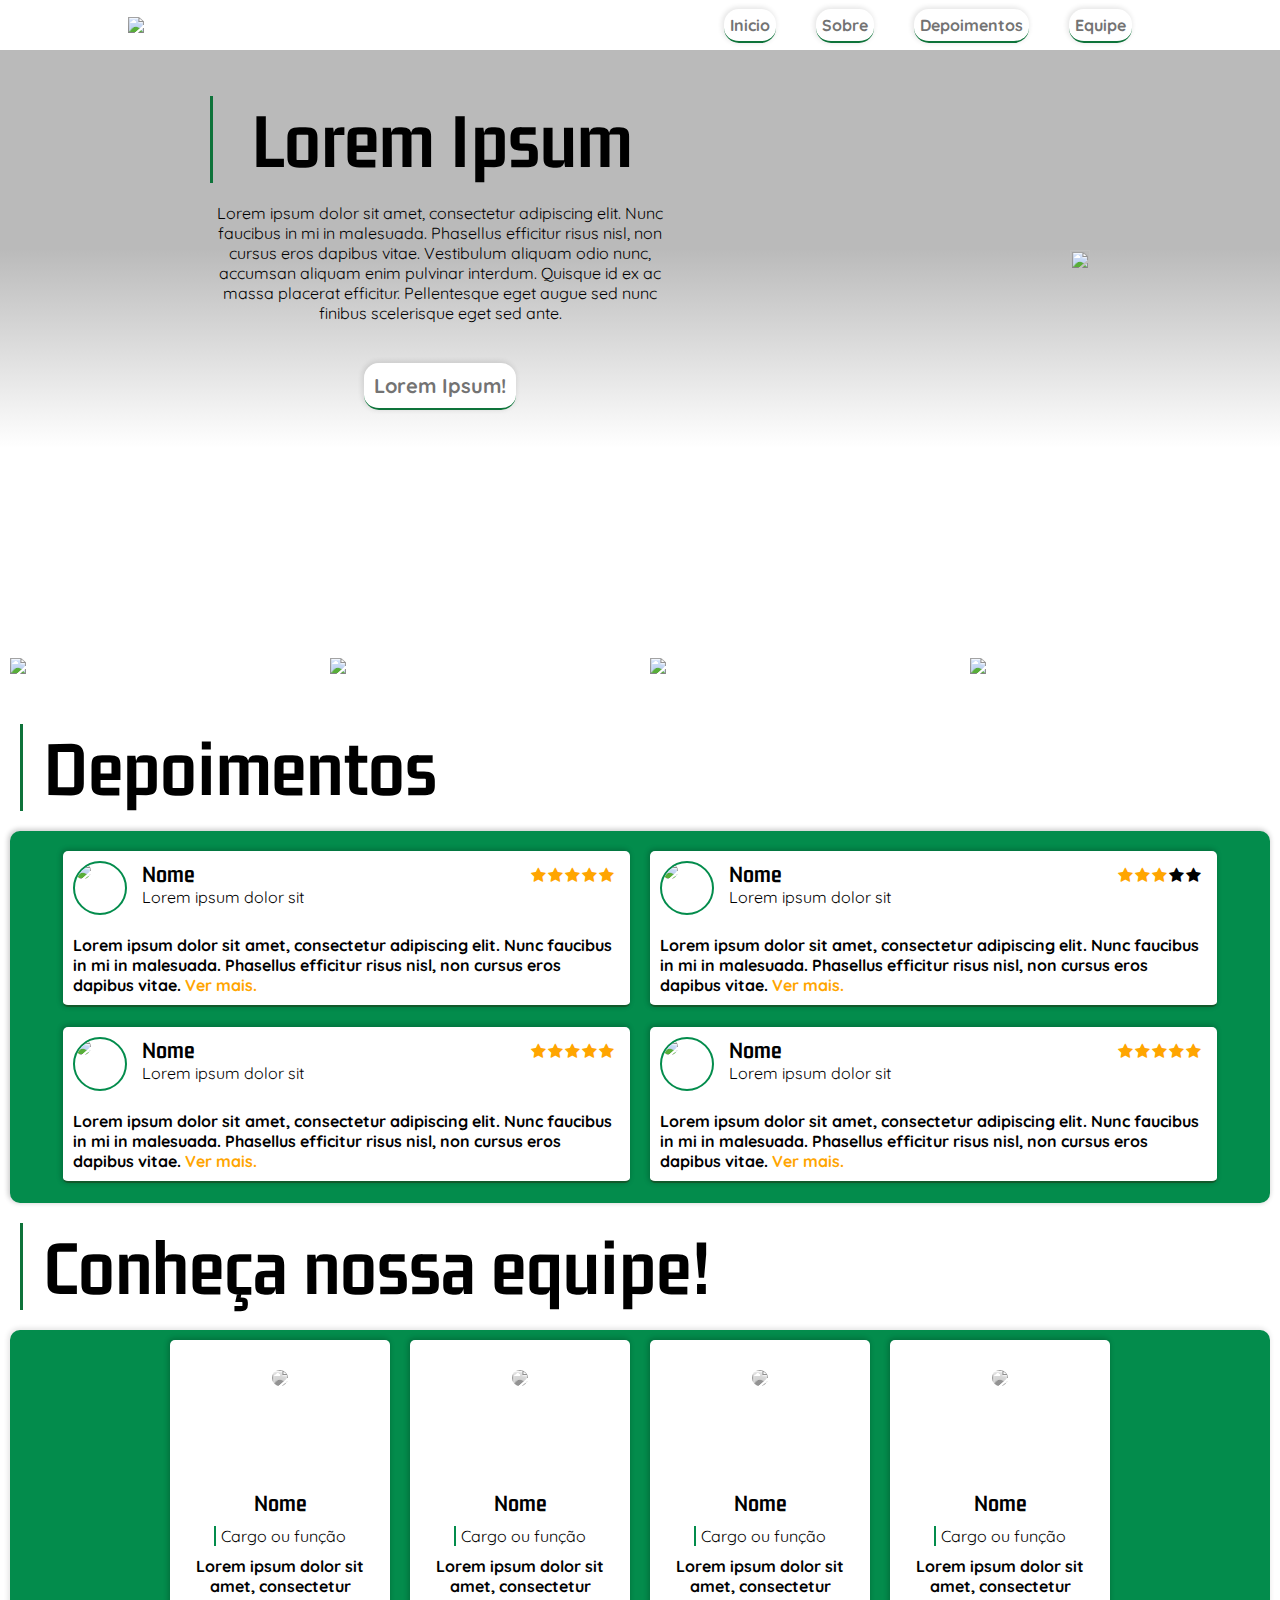
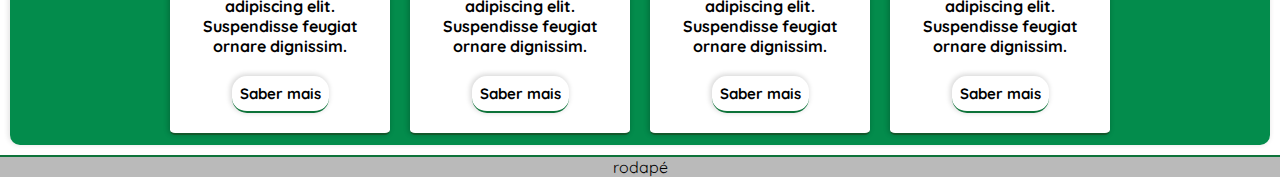
==== index.html @ 85921ae2 "Add files via upload" ====
<!DOCTYPE html>
<html>
<head>
	<meta charset="utf-8">
	<meta name="viewport" content="width=device-width, initial-scale=1">
	<link rel="stylesheet" type="text/css" href="styles.css">
	<link rel="stylesheet" href="https://cdnjs.cloudflare.com/ajax/libs/font-awesome/4.7.0/css/font-awesome.min.css">
	<title>PROMMAIS</title>
</head>
<body>

	<header id="cabecalho">		
			<img src="https://www.ibmr.br/wp-content/uploads/2022/05/Logo-IBMR-1.png">
			<nav class="cabecalho-links">
				<ul>
					<li><a href="#cabecalho">Inicio</a></li>
					<li><a href="#sobre">Sobre</a></li>
					<li><a href="#depoimentos">Depoimentos</a></li>
					<li><a href="#equipe">Equipe</a></li>
				</ul>
			</nav>
	</header>

	<section id="inicio">
		<div class="texto">
			<h1>Lorem Ipsum</h1>
			<p>Lorem ipsum dolor sit amet, consectetur adipiscing elit. Nunc faucibus in mi in malesuada. Phasellus efficitur risus nisl, non cursus eros dapibus vitae. Vestibulum aliquam odio nunc, accumsan aliquam enim pulvinar interdum. Quisque id ex ac massa placerat efficitur. Pellentesque eget augue sed nunc finibus scelerisque eget sed ante.</p>
			<a class="botao" href="#">Lorem Ipsum!</a>
		</div>
		<div class="img">
		<img src="https://img3.gratispng.com/dy/4abdc5d291342ba2db81965a6d9cfaa2/L0KzQYm3WMA5N5JngJH0aYP2gLBuTfpwal5uhuZucobsdci0lvVkfJD3Rdl7YYDrebT6Tfpwal5tjdD9aX7qPbb0kPxwgZ5qRadrNnHkdYe3hPQ3P2Y9Rqo5NEC0Q4q9UcU0O2g2UKM6MkmzRoq1kP5o/kisspng-job-interview-vector-graphics-job-hunting-employme-5b6aae60dd6758.8040139615337181129069.png">
		</div>
	</section>

	<section id="sobre">
		<div class="relative">
			<img src="https://fastly.4sqi.net/img/general/600x600/56199613__1FpsCy1ObeM4TFc9Q_WFsZBJnzmBqvENKtWQM235sg.jpg">
			<div class="absolute">
			</div>
			<p>Lorem Ipsum</p>
		</div>
		<div class="relative">
			<img src="https://fastly.4sqi.net/img/general/600x600/56199613__1FpsCy1ObeM4TFc9Q_WFsZBJnzmBqvENKtWQM235sg.jpg">
			<div class="absolute">
			</div>
			<p>Lorem Ipsum</p>		
		</div>
		<div class="relative">
			<img src="https://fastly.4sqi.net/img/general/600x600/56199613__1FpsCy1ObeM4TFc9Q_WFsZBJnzmBqvENKtWQM235sg.jpg">
			<div class="absolute">
			</div>
			<p>Lorem Ipsum</p>
		</div>
		<div class="relative">
			<img src="https://fastly.4sqi.net/img/general/600x600/56199613__1FpsCy1ObeM4TFc9Q_WFsZBJnzmBqvENKtWQM235sg.jpg">
			<div class="absolute">
			</div>
			<p>Lorem Ipsum</p>
		</div>
	</section>

	<section id="depoimentos">
		<h1 class="depoimentos-h1">Depoimentos</h1>
	<div id="depoimentos-main">
		<div class="depoimentos-box">
			<div class="depoimentos-conteudos">
				<div class="depoimentos-sub">
					<div class="depoimentos-icone">
						<img src="https://w7.pngwing.com/pngs/666/201/png-transparent-computer-icons-woman-women-s-day-face-holidays-head-thumbnail.png">
					</div>

					<div class="depoimentos-title">
						<h2>Nome</h2>
						<p>Lorem ipsum dolor sit</p>
					</div>
				</div>

					<div class="depoimentos-nota">
						<span class="fa fa-star checked"></span>
						<span class="fa fa-star checked"></span>
						<span class="fa fa-star checked"></span>
						<span class="fa fa-star checked"></span>
						<span class="fa fa-star checked"></span>
					</div>
			</div>

			<p class="depoimentos-texto">Lorem ipsum dolor sit amet, consectetur adipiscing elit. Nunc faucibus in mi in malesuada. Phasellus efficitur risus nisl, non cursus eros dapibus vitae. <a href="#">Ver mais.</a></p>
		</div>
		<div class="depoimentos-box">
			<div class="depoimentos-conteudos">
				<div class="depoimentos-sub">
					<div class="depoimentos-icone">
						<img src="https://w7.pngwing.com/pngs/666/201/png-transparent-computer-icons-woman-women-s-day-face-holidays-head-thumbnail.png">
					</div>
					<div class="depoimentos-title">
						<h2>Nome</h2>
						<p>Lorem ipsum dolor sit</p>
					</div>
				</div>

					<div class="depoimentos-nota">
						<span class="fa fa-star checked"></span>
						<span class="fa fa-star checked"></span>
						<span class="fa fa-star checked"></span>
						<span class="fa fa-star"></span>
						<span class="fa fa-star"></span>
					</div>
			</div>

			<p class="depoimentos-texto">Lorem ipsum dolor sit amet, consectetur adipiscing elit. Nunc faucibus in mi in malesuada. Phasellus efficitur risus nisl, non cursus eros dapibus vitae. <a href="#">Ver mais.</a></p>
		</div>

		<div class="depoimentos-box">
			<div class="depoimentos-conteudos">

				<div class="depoimentos-sub">
					<div class="depoimentos-icone">
						<img src="https://w7.pngwing.com/pngs/666/201/png-transparent-computer-icons-woman-women-s-day-face-holidays-head-thumbnail.png">
					</div>
					<div class="depoimentos-title">
						<h2>Nome</h2>
						<p>Lorem ipsum dolor sit</p>
					</div>
				</div>

					<div class="depoimentos-nota">
						<span class="fa fa-star checked"></span>
						<span class="fa fa-star checked"></span>
						<span class="fa fa-star checked"></span>
						<span class="fa fa-star checked"></span>
						<span class="fa fa-star checked"></span>
					</div>
			</div>

			<p class="depoimentos-texto">Lorem ipsum dolor sit amet, consectetur adipiscing elit. Nunc faucibus in mi in malesuada. Phasellus efficitur risus nisl, non cursus eros dapibus vitae. <a href="#">Ver mais.</a></p>
		</div>

		<div class="depoimentos-box">
			<div class="depoimentos-conteudos">
				<div class="depoimentos-sub">
					<div class="depoimentos-icone">
						<img src="https://w7.pngwing.com/pngs/666/201/png-transparent-computer-icons-woman-women-s-day-face-holidays-head-thumbnail.png">
					</div>
					<div class="depoimentos-title">
						<h2>Nome</h2>
						<p>Lorem ipsum dolor sit</p>
					</div>
				</div>

					<div class="depoimentos-nota">
						<span class="fa fa-star checked"></span>
						<span class="fa fa-star checked"></span>
						<span class="fa fa-star checked"></span>
						<span class="fa fa-star checked"></span>
						<span class="fa fa-star checked"></span>
					</div>
			</div>

			<p class="depoimentos-texto">Lorem ipsum dolor sit amet, consectetur adipiscing elit. Nunc faucibus in mi in malesuada. Phasellus efficitur risus nisl, non cursus eros dapibus vitae. <a href="#">Ver mais.</a></p>
		</div>
	</div>
	</section>

	<section id="equipe">
		<h1 class="equipe-h1">Conheça nossa equipe!</h1>
	<div id="equipe-conteudos">
		<div class="equipe-box">
			<div class="equipe-icone">
				<img src="https://img2.freepng.es/20190702/tl/kisspng-computer-icons-portable-network-graphics-avatar-tr-clip-directory-professional-transparent-amp-png-5d1bfa95e508d4.2980489715621147099381.jpg">
			</div>
			<h2 class="equipe-nome">Nome</h2>
			<p class="equipe-cargo">Cargo ou função</p>
			<p class="equipe-resumo">Lorem ipsum dolor sit amet, consectetur adipiscing elit. Suspendisse feugiat ornare dignissim.</p>

 			<input type="checkbox" id="more1"/>
  			<p class="non_visible_text">Lorem ipsum dolor sit amet, consectetur adipiscing elit. Suspendisse feugiat ornare dignissim. Nunc laoreet venenatis magna, at venenatis dolor tempus vel. Aenean ipsum quam, hendrerit eget ex ut, tristique convallis nulla. Vivamus id dui in urna molestie euismod. Nam scelerisque augue non viverra tincidunt. Pellentesque et elementum tortor. In luctus vulputate velit nec scelerisque. Sed auctor imperdiet quam, sit amet dictum nunc luctus nec. Vestibulum molestie eleifend nisl, a commodo arcu commodo at.

			Vivamus mattis dui nisl, fringilla pretium erat euismod id. Suspendisse fermentum finibus dui, vel mattis turpis lobortis eget. Pellentesque et vehicula elit, faucibus euismod lacus. Proin vitae nibh tortor. Phasellus vestibulum velit sed sapien volutpat, sagittis aliquam tortor tincidunt. Ut in urna ut dui pharetra rutrum quis et elit. Vestibulum nec diam pellentesque, euismod felis a, ultricies ipsum. Cras mollis, ex eu tincidunt euismod, nisl enim aliquet ex, vitae ultrices ipsum odio ultrices diam.</p>
 			 <label for="more1"></label>
		</div>
		<div class="equipe-box">
			<div class="equipe-icone">
				<img src="https://w7.pngwing.com/pngs/666/201/png-transparent-computer-icons-woman-women-s-day-face-holidays-head-thumbnail.png">
			</div>
			<h2 class="equipe-nome">Nome</h2>
			<p class="equipe-cargo">Cargo ou função</p>
			<p class="equipe-resumo">Lorem ipsum dolor sit amet, consectetur adipiscing elit. Suspendisse feugiat ornare dignissim.</p>

 			<input type="checkbox" id="more2"/>
  			<p class="non_visible_text">Lorem ipsum dolor sit amet, consectetur adipiscing elit. Suspendisse feugiat ornare dignissim. Nunc laoreet venenatis magna, at venenatis dolor tempus vel. Aenean ipsum quam, hendrerit eget ex ut, tristique convallis nulla. Vivamus id dui in urna molestie euismod. Nam scelerisque augue non viverra tincidunt. Pellentesque et elementum tortor. In luctus vulputate velit nec scelerisque. Sed auctor imperdiet quam, sit amet dictum nunc luctus nec. Vestibulum molestie eleifend nisl, a commodo arcu commodo at.

			Vivamus mattis dui nisl, fringilla pretium erat euismod id. Suspendisse fermentum finibus dui, vel mattis turpis lobortis eget. Pellentesque et vehicula elit, faucibus euismod lacus. Proin vitae nibh tortor. Phasellus vestibulum velit sed sapien volutpat, sagittis aliquam tortor tincidunt. Ut in urna ut dui pharetra rutrum quis et elit. Vestibulum nec diam pellentesque, euismod felis a, ultricies ipsum. Cras mollis, ex eu tincidunt euismod, nisl enim aliquet ex, vitae ultrices ipsum odio ultrices diam.</p>
 			 <label for="more2"></label>
		</div>
		<div class="equipe-box">
			<div class="equipe-icone">
				<img src="https://img2.freepng.es/20190702/tl/kisspng-computer-icons-portable-network-graphics-avatar-tr-clip-directory-professional-transparent-amp-png-5d1bfa95e508d4.2980489715621147099381.jpg">
			</div>
			<h2 class="equipe-nome">Nome</h2>
			<p class="equipe-cargo">Cargo ou função</p>
			<p class="equipe-resumo">Lorem ipsum dolor sit amet, consectetur adipiscing elit. Suspendisse feugiat ornare dignissim.</p>

 			<input type="checkbox" id="more3"/>
  			<p class="non_visible_text">Lorem ipsum dolor sit amet, consectetur adipiscing elit. Suspendisse feugiat ornare dignissim. Nunc laoreet venenatis magna, at venenatis dolor tempus vel. Aenean ipsum quam, hendrerit eget ex ut, tristique convallis nulla. Vivamus id dui in urna molestie euismod. Nam scelerisque augue non viverra tincidunt. Pellentesque et elementum tortor. In luctus vulputate velit nec scelerisque. Sed auctor imperdiet quam, sit amet dictum nunc luctus nec. Vestibulum molestie eleifend nisl, a commodo arcu commodo at.

			Vivamus mattis dui nisl, fringilla pretium erat euismod id. Suspendisse fermentum finibus dui, vel mattis turpis lobortis eget. Pellentesque et vehicula elit, faucibus euismod lacus. Proin vitae nibh tortor. Phasellus vestibulum velit sed sapien volutpat, sagittis aliquam tortor tincidunt. Ut in urna ut dui pharetra rutrum quis et elit. Vestibulum nec diam pellentesque, euismod felis a, ultricies ipsum. Cras mollis, ex eu tincidunt euismod, nisl enim aliquet ex, vitae ultrices ipsum odio ultrices diam.</p>
 			 <label for="more3"></label>		
		</div>
		<div class="equipe-box">
			<div class="equipe-icone">
				<img src="https://w7.pngwing.com/pngs/666/201/png-transparent-computer-icons-woman-women-s-day-face-holidays-head-thumbnail.png">
			</div>
			<h2 class="equipe-nome">Nome</h2>
			<p class="equipe-cargo">Cargo ou função</p>
			<p class="equipe-resumo">Lorem ipsum dolor sit amet, consectetur adipiscing elit. Suspendisse feugiat ornare dignissim.</p>

 			<input type="checkbox" id="more4" />
  			<p class="non_visible_text">Lorem ipsum dolor sit amet, consectetur adipiscing elit. Suspendisse feugiat ornare dignissim. Nunc laoreet venenatis magna, at venenatis dolor tempus vel. Aenean ipsum quam, hendrerit eget ex ut, tristique convallis nulla. Vivamus id dui in urna molestie euismod. Nam scelerisque augue non viverra tincidunt. Pellentesque et elementum tortor. In luctus vulputate velit nec scelerisque. Sed auctor imperdiet quam, sit amet dictum nunc luctus nec. Vestibulum molestie eleifend nisl, a commodo arcu commodo at.

			Vivamus mattis dui nisl, fringilla pretium erat euismod id. Suspendisse fermentum finibus dui, vel mattis turpis lobortis eget. Pellentesque et vehicula elit, faucibus euismod lacus. Proin vitae nibh tortor. Phasellus vestibulum velit sed sapien volutpat, sagittis aliquam tortor tincidunt. Ut in urna ut dui pharetra rutrum quis et elit. Vestibulum nec diam pellentesque, euismod felis a, ultricies ipsum. Cras mollis, ex eu tincidunt euismod, nisl enim aliquet ex, vitae ultrices ipsum odio ultrices diam.</p>
 			 <label for="more4"></label>
 		</div>
 	</div>
	</section>

	<footer id="rodape">
		<div class="rodape-">rodapé</div>
	</footer>

<!--https://coolors.co/038c4c-0e733a-12592b-737373-0d0d0d-->
</body>
</html>
---- styles.css ----
@import url('https://fonts.googleapis.com/css2?family=Gemunu+Libre&family=Quicksand&display=swap');

* {
	margin: 0;
	padding: 0;
	font-family: 'Quicksand', sans-serif;
	text-decoration: none;
}

h1, h2, h3 {
	font-family: 'Gemunu Libre', sans-serif;
}
/* HEADER */


#cabecalho {
	display: flex;
	justify-content: space-around;
	align-items: center;
	flex-wrap: wrap;
	margin: 0 auto;
}

#cabecalho img {
	width: 25%;
} 

.cabecalho-links ul {
	display: flex;
	margin: 15px 0 15px 0 ;
}

.cabecalho-links ul li {
	list-style: none;
	font-weight: bold;
	margin: 0 20px 0 20px;
	max-width: 0 auto;
}

.cabecalho-links ul li a {
	color: #737373;
	box-shadow: -1px -1px 5px 1px rgba(0,0,0,0.10);
	border-bottom: 2px solid #0e733a;
	border-radius: 15px;
	padding: 6px;
	transition: background-color 0.4s linear;
}

.cabecalho-links ul li a:hover {
	color: white;
	padding: 8px;
	background-color: #038c4c;
}


/* INICIO */


#inicio {
	background-color: #ffffff;
    background-image: linear-gradient(0deg, #ffffff 0%, #BABABA 50%);
	height: 100vh auto;
	display: flex;
	flex-wrap: wrap;
	justify-content: space-between;
	align-items: center;
	cursor: default;
	margin-bottom: 20vh;
	padding-top: 2%;
}

.texto {
	max-width: 500px;
	text-align: center;
	margin: 0 auto;
	margin-bottom: 50px;

}

.texto h1 {
	margin: 20px;
	font-size: 80px;
	border-left: 3px solid #0e733a;
}

.texto p {
	margin: 20px 20px 50px 20px;
}

.botao {
	display: inline;
	color: #737373;
	background-color: white;
	box-shadow: -1px -1px 5px 1px rgba(0,0,0,0.10);
	border-bottom: 2px solid #0e733a;
	border-radius: 15px;
	padding: 10px;
	transition: background-color 0.4s linear;
	font-weight: bold;
	font-size: 20px;
}

.botao:hover {
	color: white;
	padding: 12px;
	background-color: #038c4c;
}

.img {
	margin: 0 auto;
}

.img img {
	height: 100%; 
	width: 100%; 
}


/* SOBRE */


#sobre {
	height: 100vh auto;
	flex-wrap: wrap;
	display: flex;
	justify-content: space-around;
}


.relative {
	position: relative;
	width: 300px;
	height: auto;
	margin: 30px 0 30px 0;
	cursor: pointer;
	overflow: hidden;
}

.relative img {
	width: 100%;
	display: block;
	transition: all 0.6s ease-in-out;
}

.absolute {
	position: absolute;
	top: 0;
	background-color: #BABABA;
	width: 301px;
	height: 301px;
	cursor: pointer;
	clip-path: polygon(100% 20%, 20% 100%, 100% 100%);
	transition: clip-path 0.8s;
	opacity: 95%;
}

.relative:hover > .absolute {
	background-color: #737373;
	opacity: 99%;
}

.relative:hover > img {
	transform: scale(1.5);
}

.relative:hover > p {
	color: white;
	border-left: 2px solid #038c4c;
	padding-left: 5px;
}

.relative p {
	position: absolute;
	top: 80%;
	left: 50%;
	font-size: 20px;
	font-weight: bold;
	transition: all 0.3s ease-in-out;
}


/* DEPOIMENTOS */


.checked {
	color: orange;
}

.depoimentos-h1 {
	margin: 20px;
	padding-left: 20px;
	font-size: 80px;
	border-left: 3px solid #0e733a;
	cursor: default;
}

#depoimentos-main {
	box-shadow: -1px -1px 5px 1px rgba(0,0,0,0.20);
	display: flex;
	flex-wrap: wrap;
	justify-content: center;
	background-color: #038c4c;
	margin: 10px;
	padding: 10px 0px 10px 0px;
	border-radius: 10px;
}

.depoimentos-box {
	background-color: white;
	max-width: 45%;
	margin: 10px;
	box-shadow: -1px -1px 5px 1px rgba(0,0,0,0.20);
	border-bottom: 2px solid #12592b;
	border-radius: 5px;
	transition: padding 0.2s ease-in-out;
	cursor: default;
}

.depoimentos-box:hover {
	padding: 2px;
}

.depoimentos-icone {
	height: 50px;
	width: 50px;
	min-height: 50px;
	min-width: 50px;
	margin: 10px;
	border-radius: 100%;
	border: 2px solid #038c4c;
	overflow: hidden;
}

.depoimentos-icone img {
	width: 100%;
	border-radius: 100%;
}

.depoimentos-nota {
	display: flex;
	margin: 15px 0px 0px 15px;
	width: 100px;
	height: 20px;
}

.depoimentos-nota span {
	margin: 1px;
}

.depoimentos-conteudos {
	justify-content: space-between;
	display: flex;
	flex-wrap: wrap;
}

.depoimentos-sub {
	display: flex;
}

.depoimentos-title {
	margin: 10px 5px 10px 5px;
}

.depoimentos-texto {
	margin: 10px;
	font-weight: bold;
}

.depoimentos-texto a {
	color: orange;
}

.depoimentos-texto a:hover {
	font-size: 95%;
}

/* EQUIPE */

.equipe-h1 {
	margin: 20px;
	padding-left: 20px;
	font-size: 80px;
	border-left: 3px solid #0e733a;
	cursor: default;
}
#equipe-conteudos {
	background-color: #038c4c;
	height: 100vh auto;
	width: 0 auto;
	display: flex;
	justify-content: center;
	flex-wrap: wrap;
	box-shadow: -1px -1px 5px 1px rgba(0,0,0,0.10);
	margin: 10px;
	border-radius: 10px;
}

.equipe-box {
	background-color: white;
	display: flex;
	justify-content: center;
	align-items: center;
	flex-direction: column;
	width: 0 auto;
	text-align: center;
	height: auto;
	box-shadow: -1px -1px 5px 1px rgba(0,0,0,0.20);
	border-bottom: 2px solid #12592b;
	border-radius: 5px;
	margin: 10px;
	padding: 10px;
	transition: all 0.2s ease-in-out;
	cursor: default;
}

.equipe-icone {
	height: 100px;
	width: 100px;
	margin: 20px;
	border-radius: 100%;
	filter: grayscale();
	transition: border 0s linear;
	overflow: hidden;
}

.equipe-icone img {
    width: 100%;
    border-radius: 100%;
}

.equipe-box:hover > .equipe-icone {
	border: 2px solid #038c4c;
	filter: none;
}

.equipe-box:hover > .equipe-icone img {
	transform: scale(1.2);
}

.equipe-nome {
	margin-bottom: 10px;
}

.equipe-cargo {
	border-left: 2px solid #038c4c;
	padding-left: 5px;
}

.equipe-resumo {
	width: 200px;
	font-weight: bold;
	margin: 10px 0 10px 0;
}

/**/

#more1 {
  position: absolute;
  right: 100vw;
}

.non_visible_text {
  display: none; 
}

label[for="more1"] {  
	margin: 10px;
	padding: 8px;
	border-radius: 15px;
	box-shadow: -1px -1px 5px 1px rgba(0,0,0,0.15);
	border-bottom: 2px solid #0e733a;
	cursor: pointer;
	font-weight: bold;
	font-size: 15px;
	transition: all 0.4s linear;
}

label[for="more1"]:hover {
	color: white;
	background-color: #038c4c;
}

label[for="more1"]:after {
  content: 'Saber mais'
}

#more1:checked~.non_visible_text {
  display: block;
}


#more1:checked~label[for="more1"]:after {
  content: 'Recolher'
}


/**/

#more2 {
  position: absolute;
  right: 100vw;
}

.non_visible_text {
  display: none; 
}

label[for="more2"] {  
	margin: 10px;
	padding: 8px;
	border-radius: 15px;
	box-shadow: -1px -1px 5px 1px rgba(0,0,0,0.15);
	border-bottom: 2px solid #0e733a;
	cursor: pointer;
	font-weight: bold;
	font-size: 15px;
	transition: all 0.4s linear;
}

label[for="more2"]:hover {
	color: white;
	background-color: #038c4c;
}

label[for="more2"]:after {
  content: 'Saber mais'
}

#more2:checked~.non_visible_text {
  display: block;
}


#more2:checked~label[for="more2"]:after {
  content: 'Recolher'
}

/**/

#more3 {
  position: absolute;
  right: 100vw;
}

.non_visible_text {
  display: none; 
}

label[for="more3"] {  
	margin: 10px;
	padding: 8px;
	border-radius: 15px;
	box-shadow: -1px -1px 5px 1px rgba(0,0,0,0.15);
	border-bottom: 2px solid #0e733a;
	cursor: pointer;
	font-weight: bold;
	font-size: 15px;
	transition: all 0.4s linear;
}

label[for="more3"]:hover {
	color: white;
	background-color: #038c4c;
}

label[for="more3"]:after {
  content: 'Saber mais'
}

#more3:checked~.non_visible_text {
  display: block;
}


#more3:checked~label[for="more3"]:after {
  content: 'Recolher'
}

/**/

#more4 {
  position: absolute;
  right: 100vw;
}

.non_visible_text {
  display: none; 
}

label[for="more4"] {  
	margin: 10px;
	padding: 8px;
	border-radius: 15px;
	box-shadow: -1px -1px 5px 1px rgba(0,0,0,0.15);
	border-bottom: 2px solid #0e733a;
	cursor: pointer;
	font-weight: bold;
	font-size: 15px;
	transition: all 0.4s linear;
}

label[for="more4"]:hover {
	color: white;
	background-color: #038c4c;
}

label[for="more4"]:after {
  content: 'Saber mais'
}

#more4:checked~.non_visible_text {
  display: block;
}


#more4:checked~label[for="more4"]:after {
  content: 'Recolher'
}


/* RODAPE */

#rodape {
	height: 100vh auto;
	border-top: 2px solid #0e733a;
	background-color: #BABABA;
}

.rodape- {
	text-align: center;
	width: auto;
}
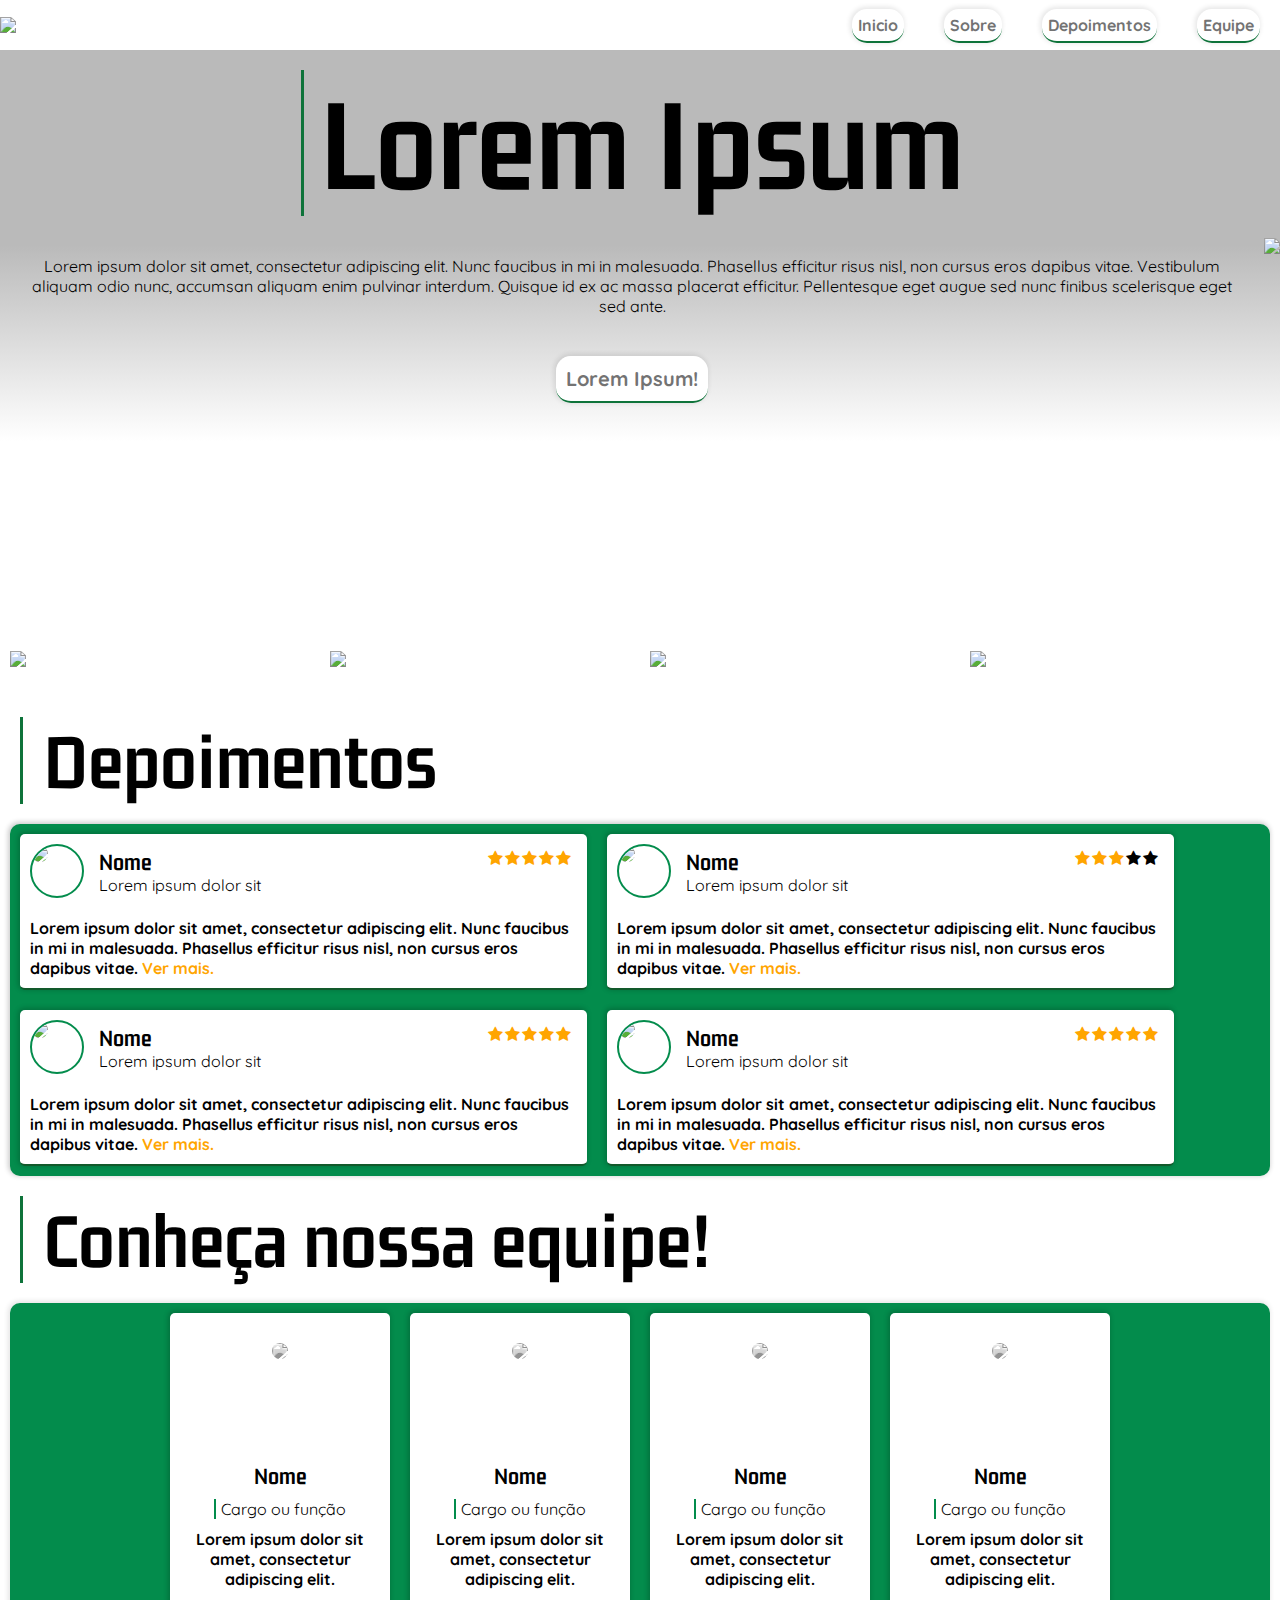
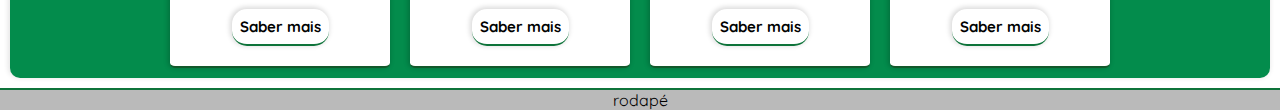
==== commit 8ea35c18: "Add files via upload" ====
--- a/index.html
+++ b/index.html
@@ -9,7 +9,7 @@
 </head>
 <body>
 
-	<header id="cabecalho">		
+	<header id="cabecalho">
 			<img src="https://www.ibmr.br/wp-content/uploads/2022/05/Logo-IBMR-1.png">
 			<nav class="cabecalho-links">
 				<ul>
@@ -22,13 +22,13 @@
 	</header>
 
 	<section id="inicio">
-		<div class="texto">
+		<div class="inicio-texto">
 			<h1>Lorem Ipsum</h1>
 			<p>Lorem ipsum dolor sit amet, consectetur adipiscing elit. Nunc faucibus in mi in malesuada. Phasellus efficitur risus nisl, non cursus eros dapibus vitae. Vestibulum aliquam odio nunc, accumsan aliquam enim pulvinar interdum. Quisque id ex ac massa placerat efficitur. Pellentesque eget augue sed nunc finibus scelerisque eget sed ante.</p>
 			<a class="botao" href="#">Lorem Ipsum!</a>
 		</div>
-		<div class="img">
-		<img src="https://img3.gratispng.com/dy/4abdc5d291342ba2db81965a6d9cfaa2/L0KzQYm3WMA5N5JngJH0aYP2gLBuTfpwal5uhuZucobsdci0lvVkfJD3Rdl7YYDrebT6Tfpwal5tjdD9aX7qPbb0kPxwgZ5qRadrNnHkdYe3hPQ3P2Y9Rqo5NEC0Q4q9UcU0O2g2UKM6MkmzRoq1kP5o/kisspng-job-interview-vector-graphics-job-hunting-employme-5b6aae60dd6758.8040139615337181129069.png">
+		<div class="inicio-img">
+			<img src="https://i.ibb.co/Dky4b2s/Pngtree-2-5d-isometric-stereo-computer-business-office-4076395.png">
 		</div>
 	</section>
 
@@ -170,7 +170,7 @@
 			</div>
 			<h2 class="equipe-nome">Nome</h2>
 			<p class="equipe-cargo">Cargo ou função</p>
-			<p class="equipe-resumo">Lorem ipsum dolor sit amet, consectetur adipiscing elit. Suspendisse feugiat ornare dignissim.</p>
+			<p class="equipe-resumo">Lorem ipsum dolor sit amet, consectetur adipiscing elit. </p>
 
  			<input type="checkbox" id="more1"/>
   			<p class="non_visible_text">Lorem ipsum dolor sit amet, consectetur adipiscing elit. Suspendisse feugiat ornare dignissim. Nunc laoreet venenatis magna, at venenatis dolor tempus vel. Aenean ipsum quam, hendrerit eget ex ut, tristique convallis nulla. Vivamus id dui in urna molestie euismod. Nam scelerisque augue non viverra tincidunt. Pellentesque et elementum tortor. In luctus vulputate velit nec scelerisque. Sed auctor imperdiet quam, sit amet dictum nunc luctus nec. Vestibulum molestie eleifend nisl, a commodo arcu commodo at.
@@ -184,7 +184,7 @@
 			</div>
 			<h2 class="equipe-nome">Nome</h2>
 			<p class="equipe-cargo">Cargo ou função</p>
-			<p class="equipe-resumo">Lorem ipsum dolor sit amet, consectetur adipiscing elit. Suspendisse feugiat ornare dignissim.</p>
+			<p class="equipe-resumo">Lorem ipsum dolor sit amet, consectetur adipiscing elit.</p>
 
  			<input type="checkbox" id="more2"/>
   			<p class="non_visible_text">Lorem ipsum dolor sit amet, consectetur adipiscing elit. Suspendisse feugiat ornare dignissim. Nunc laoreet venenatis magna, at venenatis dolor tempus vel. Aenean ipsum quam, hendrerit eget ex ut, tristique convallis nulla. Vivamus id dui in urna molestie euismod. Nam scelerisque augue non viverra tincidunt. Pellentesque et elementum tortor. In luctus vulputate velit nec scelerisque. Sed auctor imperdiet quam, sit amet dictum nunc luctus nec. Vestibulum molestie eleifend nisl, a commodo arcu commodo at.
@@ -198,7 +198,7 @@
 			</div>
 			<h2 class="equipe-nome">Nome</h2>
 			<p class="equipe-cargo">Cargo ou função</p>
-			<p class="equipe-resumo">Lorem ipsum dolor sit amet, consectetur adipiscing elit. Suspendisse feugiat ornare dignissim.</p>
+			<p class="equipe-resumo">Lorem ipsum dolor sit amet, consectetur adipiscing elit.</p>
 
  			<input type="checkbox" id="more3"/>
   			<p class="non_visible_text">Lorem ipsum dolor sit amet, consectetur adipiscing elit. Suspendisse feugiat ornare dignissim. Nunc laoreet venenatis magna, at venenatis dolor tempus vel. Aenean ipsum quam, hendrerit eget ex ut, tristique convallis nulla. Vivamus id dui in urna molestie euismod. Nam scelerisque augue non viverra tincidunt. Pellentesque et elementum tortor. In luctus vulputate velit nec scelerisque. Sed auctor imperdiet quam, sit amet dictum nunc luctus nec. Vestibulum molestie eleifend nisl, a commodo arcu commodo at.
@@ -212,7 +212,7 @@
 			</div>
 			<h2 class="equipe-nome">Nome</h2>
 			<p class="equipe-cargo">Cargo ou função</p>
-			<p class="equipe-resumo">Lorem ipsum dolor sit amet, consectetur adipiscing elit. Suspendisse feugiat ornare dignissim.</p>
+			<p class="equipe-resumo">Lorem ipsum dolor sit amet, consectetur adipiscing elit.</p>
 
  			<input type="checkbox" id="more4" />
   			<p class="non_visible_text">Lorem ipsum dolor sit amet, consectetur adipiscing elit. Suspendisse feugiat ornare dignissim. Nunc laoreet venenatis magna, at venenatis dolor tempus vel. Aenean ipsum quam, hendrerit eget ex ut, tristique convallis nulla. Vivamus id dui in urna molestie euismod. Nam scelerisque augue non viverra tincidunt. Pellentesque et elementum tortor. In luctus vulputate velit nec scelerisque. Sed auctor imperdiet quam, sit amet dictum nunc luctus nec. Vestibulum molestie eleifend nisl, a commodo arcu commodo at.
--- a/styles.css
+++ b/styles.css
@@ -15,10 +15,9 @@
 
 #cabecalho {
 	display: flex;
-	justify-content: space-around;
+	justify-content: space-between;
 	align-items: center;
 	flex-wrap: wrap;
-	margin: 0 auto;
 }
 
 #cabecalho img {
@@ -26,8 +25,8 @@
 } 
 
 .cabecalho-links ul {
-	display: flex;
-	margin: 15px 0 15px 0 ;
+  display: flex;
+	margin: 15px 0 15px 0;
 }
 
 .cabecalho-links ul li {
@@ -57,38 +56,34 @@
 
 
 #inicio {
-	background-color: #ffffff;
-    background-image: linear-gradient(0deg, #ffffff 0%, #BABABA 50%);
+  background-image: linear-gradient(0deg, #ffffff 0%, #BABABA 50%);
 	height: 100vh auto;
-	display: flex;
-	flex-wrap: wrap;
-	justify-content: space-between;
-	align-items: center;
 	cursor: default;
 	margin-bottom: 20vh;
-	padding-top: 2%;
-}
-
-.texto {
-	max-width: 500px;
+	display: flex;
+	align-items: center;
+	position: relative;
+}
+
+.inicio-texto { 
 	text-align: center;
-	margin: 0 auto;
 	margin-bottom: 50px;
-
-}
-
-.texto h1 {
+	float: left;
+}
+
+.inicio-texto h1 {
+	display: inline-block;
+	padding-left: 15px;
 	margin: 20px;
-	font-size: 80px;
+	font-size: 15vh;
 	border-left: 3px solid #0e733a;
 }
 
-.texto p {
+.inicio-texto p {
 	margin: 20px 20px 50px 20px;
 }
 
 .botao {
-	display: inline;
 	color: #737373;
 	background-color: white;
 	box-shadow: -1px -1px 5px 1px rgba(0,0,0,0.10);
@@ -106,13 +101,9 @@
 	background-color: #038c4c;
 }
 
-.img {
-	margin: 0 auto;
-}
-
-.img img {
-	height: 100%; 
-	width: 100%; 
+.inicio-img img{
+	width: 100%;
+	float: right;
 }
 
 
@@ -198,10 +189,8 @@
 	box-shadow: -1px -1px 5px 1px rgba(0,0,0,0.20);
 	display: flex;
 	flex-wrap: wrap;
-	justify-content: center;
-	background-color: #038c4c;
-	margin: 10px;
-	padding: 10px 0px 10px 0px;
+	background-color: #038c4c;
+	margin: 10px;
 	border-radius: 10px;
 }
 
@@ -258,7 +247,7 @@
 }
 
 .depoimentos-title {
-	margin: 10px 5px 10px 5px;
+	margin: 15px 5px 10px 5px;
 }
 
 .depoimentos-texto {
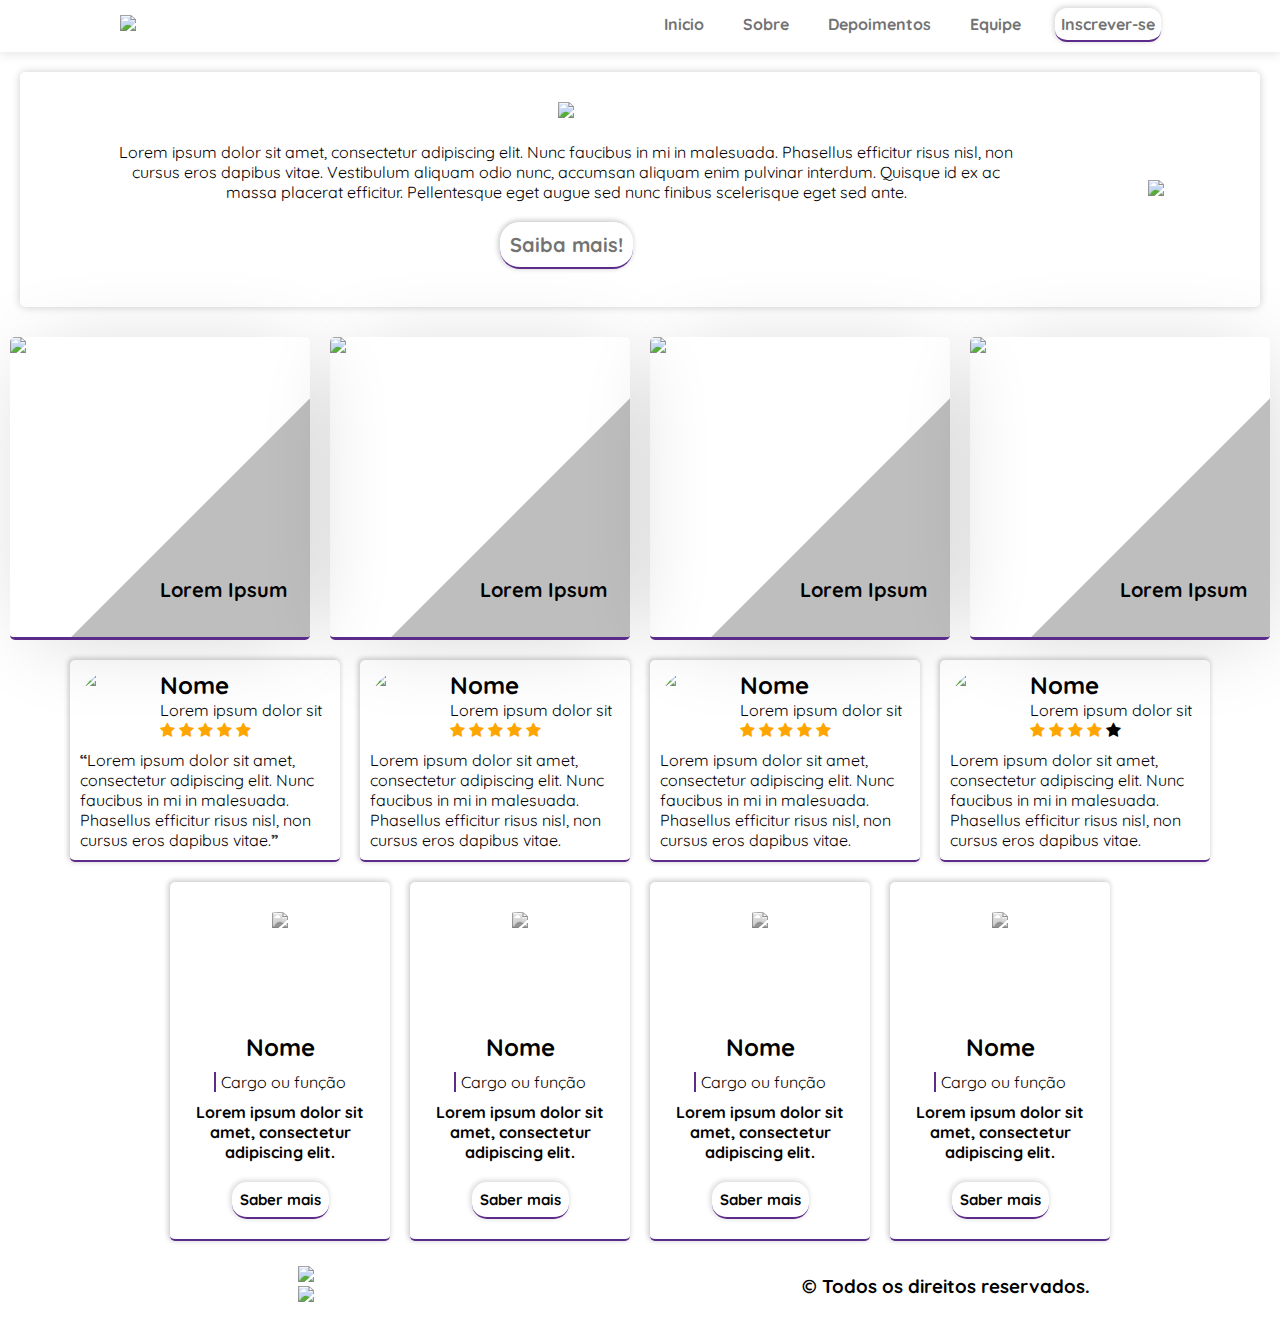
==== commit b6828757: "Add files via upload" ====
--- a/index.html
+++ b/index.html
@@ -5,164 +5,150 @@
 	<meta name="viewport" content="width=device-width, initial-scale=1">
 	<link rel="stylesheet" type="text/css" href="styles.css">
 	<link rel="stylesheet" href="https://cdnjs.cloudflare.com/ajax/libs/font-awesome/4.7.0/css/font-awesome.min.css">
+	<link href='https://css.gg/arrow-down-o.css' rel='stylesheet'>
 	<title>PROMMAIS</title>
 </head>
 <body>
 
 	<header id="cabecalho">
-			<img src="https://www.ibmr.br/wp-content/uploads/2022/05/Logo-IBMR-1.png">
+			<a href="https://www.ibmr.br/"><img src="https://www.ibmr.br/wp-content/uploads/2022/05/Logo-IBMR-1.png"></a>
 			<nav class="cabecalho-links">
 				<ul>
 					<li><a href="#cabecalho">Inicio</a></li>
 					<li><a href="#sobre">Sobre</a></li>
 					<li><a href="#depoimentos">Depoimentos</a></li>
 					<li><a href="#equipe">Equipe</a></li>
+
+					<a class="cabecalho-inscricao" href="inscricao.html">Inscrever-se</a>
 				</ul>
 			</nav>
 	</header>
 
+
 	<section id="inicio">
 		<div class="inicio-texto">
-			<h1>Lorem Ipsum</h1>
+			<img src="https://i.ibb.co/JkFzVBS/thumbnail-DC4-C5831-3456-4-DCF-A679-4-E4-FFDF5-DB2-F-1-removebg-preview.png">
 			<p>Lorem ipsum dolor sit amet, consectetur adipiscing elit. Nunc faucibus in mi in malesuada. Phasellus efficitur risus nisl, non cursus eros dapibus vitae. Vestibulum aliquam odio nunc, accumsan aliquam enim pulvinar interdum. Quisque id ex ac massa placerat efficitur. Pellentesque eget augue sed nunc finibus scelerisque eget sed ante.</p>
-			<a class="botao" href="#">Lorem Ipsum!</a>
+			<a class="botao" href="#">Saiba mais!</a>
 		</div>
 		<div class="inicio-img">
-			<img src="https://i.ibb.co/Dky4b2s/Pngtree-2-5d-isometric-stereo-computer-business-office-4076395.png">
-		</div>
-	</section>
+			<img src="https://i.ibb.co/tDPHY1V/Mulheres-Mais-Site-removebg-preview-1.png">
+		</div>
+	</section>
+
 
 	<section id="sobre">
 		<div class="relative">
 			<img src="https://fastly.4sqi.net/img/general/600x600/56199613__1FpsCy1ObeM4TFc9Q_WFsZBJnzmBqvENKtWQM235sg.jpg">
-			<div class="absolute">
-			</div>
+			<div class="absolute"></div>
 			<p>Lorem Ipsum</p>
 		</div>
 		<div class="relative">
 			<img src="https://fastly.4sqi.net/img/general/600x600/56199613__1FpsCy1ObeM4TFc9Q_WFsZBJnzmBqvENKtWQM235sg.jpg">
-			<div class="absolute">
-			</div>
+			<div class="absolute"></div>
 			<p>Lorem Ipsum</p>		
 		</div>
 		<div class="relative">
 			<img src="https://fastly.4sqi.net/img/general/600x600/56199613__1FpsCy1ObeM4TFc9Q_WFsZBJnzmBqvENKtWQM235sg.jpg">
-			<div class="absolute">
-			</div>
+			<div class="absolute"></div>
 			<p>Lorem Ipsum</p>
 		</div>
 		<div class="relative">
 			<img src="https://fastly.4sqi.net/img/general/600x600/56199613__1FpsCy1ObeM4TFc9Q_WFsZBJnzmBqvENKtWQM235sg.jpg">
-			<div class="absolute">
-			</div>
+			<div class="absolute"></div>
 			<p>Lorem Ipsum</p>
 		</div>
 	</section>
 
+
 	<section id="depoimentos">
-		<h1 class="depoimentos-h1">Depoimentos</h1>
-	<div id="depoimentos-main">
-		<div class="depoimentos-box">
-			<div class="depoimentos-conteudos">
-				<div class="depoimentos-sub">
-					<div class="depoimentos-icone">
-						<img src="https://w7.pngwing.com/pngs/666/201/png-transparent-computer-icons-woman-women-s-day-face-holidays-head-thumbnail.png">
-					</div>
-
-					<div class="depoimentos-title">
+		<div id="depoimentos-conteudos">
+
+			<div class="depoimentos-box">
+				<div class="depoimentos-perfil">
+					<div class="depoimentos-icone">
+						<img src="https://w7.pngwing.com/pngs/666/201/png-transparent-computer-icons-woman-women-s-day-face-holidays-head-thumbnail.png">
+					</div>
+				<div class="depoimentos-perfil-nome">
+					<h2>Nome</h2>
+					<p>Lorem ipsum dolor sit</p>
+						<span class="fa fa-star checked"></span>
+						<span class="fa fa-star checked"></span>
+						<span class="fa fa-star checked"></span>
+						<span class="fa fa-star checked"></span>
+						<span class="fa fa-star checked"></span>
+				</div>
+			</div>
+				<div class="depoimentos-texto">
+					<blockquote><p>Lorem ipsum dolor sit amet, consectetur adipiscing elit. Nunc faucibus in mi in malesuada. Phasellus efficitur risus nisl, non cursus eros dapibus vitae.</p>
+					</blockquote>
+				</div>			
+			</div>
+
+			<div class="depoimentos-box">
+				<div class="depoimentos-perfil">
+					<div class="depoimentos-icone">
+						<img src="https://w7.pngwing.com/pngs/666/201/png-transparent-computer-icons-woman-women-s-day-face-holidays-head-thumbnail.png">
+					</div>
+				<div class="depoimentos-perfil-nome">
+					<h2>Nome</h2>
+					<p>Lorem ipsum dolor sit</p>
+						<span class="fa fa-star checked"></span>
+						<span class="fa fa-star checked"></span>
+						<span class="fa fa-star checked"></span>
+						<span class="fa fa-star checked"></span>
+						<span class="fa fa-star checked"></span>
+				</div>
+			</div>
+				<div class="depoimentos-texto">
+					<p>Lorem ipsum dolor sit amet, consectetur adipiscing elit. Nunc faucibus in mi in malesuada. Phasellus efficitur risus nisl, non cursus eros dapibus vitae.</p>
+				</div>			
+			</div>
+
+			<div class="depoimentos-box">
+				<div class="depoimentos-perfil">
+					<div class="depoimentos-icone">
+						<img src="https://w7.pngwing.com/pngs/666/201/png-transparent-computer-icons-woman-women-s-day-face-holidays-head-thumbnail.png">
+					</div>
+				<div class="depoimentos-perfil-nome">
+					<h2>Nome</h2>
+					<p>Lorem ipsum dolor sit</p>
+						<span class="fa fa-star checked"></span>
+						<span class="fa fa-star checked"></span>
+						<span class="fa fa-star checked"></span>
+						<span class="fa fa-star checked"></span>
+						<span class="fa fa-star checked"></span>
+				</div>
+			</div>
+				<div class="depoimentos-texto">
+					<p>Lorem ipsum dolor sit amet, consectetur adipiscing elit. Nunc faucibus in mi in malesuada. Phasellus efficitur risus nisl, non cursus eros dapibus vitae.</p>
+				</div>			
+			</div>
+
+			<div class="depoimentos-box">
+				<div class="depoimentos-perfil">
+					<div class="depoimentos-icone">
+						<img src="https://w7.pngwing.com/pngs/666/201/png-transparent-computer-icons-woman-women-s-day-face-holidays-head-thumbnail.png">
+					</div>
+					<div class="depoimentos-perfil-nome">
 						<h2>Nome</h2>
 						<p>Lorem ipsum dolor sit</p>
-					</div>
-				</div>
-
-					<div class="depoimentos-nota">
-						<span class="fa fa-star checked"></span>
-						<span class="fa fa-star checked"></span>
-						<span class="fa fa-star checked"></span>
-						<span class="fa fa-star checked"></span>
-						<span class="fa fa-star checked"></span>
-					</div>
-			</div>
-
-			<p class="depoimentos-texto">Lorem ipsum dolor sit amet, consectetur adipiscing elit. Nunc faucibus in mi in malesuada. Phasellus efficitur risus nisl, non cursus eros dapibus vitae. <a href="#">Ver mais.</a></p>
-		</div>
-		<div class="depoimentos-box">
-			<div class="depoimentos-conteudos">
-				<div class="depoimentos-sub">
-					<div class="depoimentos-icone">
-						<img src="https://w7.pngwing.com/pngs/666/201/png-transparent-computer-icons-woman-women-s-day-face-holidays-head-thumbnail.png">
-					</div>
-					<div class="depoimentos-title">
-						<h2>Nome</h2>
-						<p>Lorem ipsum dolor sit</p>
-					</div>
-				</div>
-
-					<div class="depoimentos-nota">
+						<span class="fa fa-star checked"></span>
 						<span class="fa fa-star checked"></span>
 						<span class="fa fa-star checked"></span>
 						<span class="fa fa-star checked"></span>
 						<span class="fa fa-star"></span>
-						<span class="fa fa-star"></span>
-					</div>
-			</div>
-
-			<p class="depoimentos-texto">Lorem ipsum dolor sit amet, consectetur adipiscing elit. Nunc faucibus in mi in malesuada. Phasellus efficitur risus nisl, non cursus eros dapibus vitae. <a href="#">Ver mais.</a></p>
-		</div>
-
-		<div class="depoimentos-box">
-			<div class="depoimentos-conteudos">
-
-				<div class="depoimentos-sub">
-					<div class="depoimentos-icone">
-						<img src="https://w7.pngwing.com/pngs/666/201/png-transparent-computer-icons-woman-women-s-day-face-holidays-head-thumbnail.png">
-					</div>
-					<div class="depoimentos-title">
-						<h2>Nome</h2>
-						<p>Lorem ipsum dolor sit</p>
-					</div>
-				</div>
-
-					<div class="depoimentos-nota">
-						<span class="fa fa-star checked"></span>
-						<span class="fa fa-star checked"></span>
-						<span class="fa fa-star checked"></span>
-						<span class="fa fa-star checked"></span>
-						<span class="fa fa-star checked"></span>
-					</div>
-			</div>
-
-			<p class="depoimentos-texto">Lorem ipsum dolor sit amet, consectetur adipiscing elit. Nunc faucibus in mi in malesuada. Phasellus efficitur risus nisl, non cursus eros dapibus vitae. <a href="#">Ver mais.</a></p>
-		</div>
-
-		<div class="depoimentos-box">
-			<div class="depoimentos-conteudos">
-				<div class="depoimentos-sub">
-					<div class="depoimentos-icone">
-						<img src="https://w7.pngwing.com/pngs/666/201/png-transparent-computer-icons-woman-women-s-day-face-holidays-head-thumbnail.png">
-					</div>
-					<div class="depoimentos-title">
-						<h2>Nome</h2>
-						<p>Lorem ipsum dolor sit</p>
-					</div>
-				</div>
-
-					<div class="depoimentos-nota">
-						<span class="fa fa-star checked"></span>
-						<span class="fa fa-star checked"></span>
-						<span class="fa fa-star checked"></span>
-						<span class="fa fa-star checked"></span>
-						<span class="fa fa-star checked"></span>
-					</div>
-			</div>
-
-			<p class="depoimentos-texto">Lorem ipsum dolor sit amet, consectetur adipiscing elit. Nunc faucibus in mi in malesuada. Phasellus efficitur risus nisl, non cursus eros dapibus vitae. <a href="#">Ver mais.</a></p>
-		</div>
-	</div>
-	</section>
+					</div>
+				</div>
+				<div class="depoimentos-texto">
+					<p>Lorem ipsum dolor sit amet, consectetur adipiscing elit. Nunc faucibus in mi in malesuada. Phasellus efficitur risus nisl, non cursus eros dapibus vitae.</p>
+				</div>			
+			</div>
+		</div>
+	</section>
+
 
 	<section id="equipe">
-		<h1 class="equipe-h1">Conheça nossa equipe!</h1>
 	<div id="equipe-conteudos">
 		<div class="equipe-box">
 			<div class="equipe-icone">
@@ -223,8 +209,17 @@
  	</div>
 	</section>
 
+
+	
 	<footer id="rodape">
-		<div class="rodape-">rodapé</div>
+		<div class="rodape-imagens">
+			<a href="https://www.ibmr.br/"><img src="https://www.ibmr.br/wp-content/uploads/2022/05/Logo-IBMR-1.png"></a>
+			<a href=""><img src="https://i.ibb.co/JkFzVBS/thumbnail-DC4-C5831-3456-4-DCF-A679-4-E4-FFDF5-DB2-F-1-removebg-preview.png"></a>
+		</div>
+
+		<div class="rodape-menu">
+			<h3>© Todos os direitos reservados.</h3>
+		</div>
 	</footer>
 
 <!--https://coolors.co/038c4c-0e733a-12592b-737373-0d0d0d-->
--- a/styles.css
+++ b/styles.css
@@ -1,130 +1,163 @@
-@import url('https://fonts.googleapis.com/css2?family=Gemunu+Libre&family=Quicksand&display=swap');
+@import url('https://fonts.googleapis.com/css2?family=Quicksand&display=swap');
 
 * {
 	margin: 0;
 	padding: 0;
 	font-family: 'Quicksand', sans-serif;
-	text-decoration: none;
-}
-
-h1, h2, h3 {
-	font-family: 'Gemunu Libre', sans-serif;
-}
+}
+
+a { text-decoration: none; }
+
 /* HEADER */
 
 
 #cabecalho {
 	display: flex;
-	justify-content: space-between;
 	align-items: center;
+	justify-content: space-around;
 	flex-wrap: wrap;
+	box-shadow: 0px 0px 12px 1px rgba(0,0,0,0.13);
+	padding: 8px 0px 10px 0px;
 }
 
 #cabecalho img {
-	width: 25%;
-} 
-
-.cabecalho-links ul {
-  display: flex;
-	margin: 15px 0 15px 0;
-}
-
-.cabecalho-links ul li {
+	width: 100%;
+}
+
+@media (max-width: 807px)
+{
+  #cabecalho > a 
+   {
+    margin-bottom: 12px;
+   }
+}
+
+#cabecalho > a {
+	width: 300px;
+}
+
+.cabecalho-links ul li{
 	list-style: none;
-	font-weight: bold;
-	margin: 0 20px 0 20px;
-	max-width: 0 auto;
+	display: inline-block;
+	padding: 5px 30px 5px 5px;
+	font-weight: bold;
+}
+
+@media (max-width: 600px)
+{
+  .cabecalho-links ul li
+   {
+    padding: 5px 10px 5px 5px;
+   }
 }
 
 .cabecalho-links ul li a {
 	color: #737373;
-	box-shadow: -1px -1px 5px 1px rgba(0,0,0,0.10);
-	border-bottom: 2px solid #0e733a;
-	border-radius: 15px;
+}
+
+.cabecalho-links ul li a:hover {
+	color: #5C2B8C;
+}
+
+.cabecalho-inscricao {
 	padding: 6px;
+	color: #737373;
+	background-color: white;
+	border-bottom: 2px solid #5C2B8C;
+	font-weight: bold;
+	border-radius: 12px;
 	transition: background-color 0.4s linear;
-}
-
-.cabecalho-links ul li a:hover {
-	color: white;
-	padding: 8px;
-	background-color: #038c4c;
+	box-shadow: -1px -1px 5px 1px rgba(0,0,0,0.15);
+	display: inline-block;
+
+}
+
+.cabecalho-inscricao:hover {
+	color: white;
+	background-color: #4E217B;
 }
 
 
 /* INICIO */
 
-
 #inicio {
-  background-image: linear-gradient(0deg, #ffffff 0%, #BABABA 50%);
-	height: 100vh auto;
+	margin: 20px;
+	border-radius: 5px;
+	box-shadow: 0px 0px 9px 0px rgba(0,0,0,0.20);
+	position: relative;
+	display: flex;
+	justify-content: space-around;
+	flex-wrap: wrap;
 	cursor: default;
-	margin-bottom: 20vh;
-	display: flex;
+	height: auto;
 	align-items: center;
-	position: relative;
+	padding: 30px;
 }
 
 .inicio-texto { 
 	text-align: center;
-	margin-bottom: 50px;
-	float: left;
-}
-
-.inicio-texto h1 {
-	display: inline-block;
-	padding-left: 15px;
-	margin: 20px;
-	font-size: 15vh;
-	border-left: 3px solid #0e733a;
+	margin-bottom: 20px;
+	width: 100vh;
+
 }
 
 .inicio-texto p {
-	margin: 20px 20px 50px 20px;
+	margin: 20px 0px 30px 0px;
 }
 
 .botao {
 	color: #737373;
 	background-color: white;
-	box-shadow: -1px -1px 5px 1px rgba(0,0,0,0.10);
-	border-bottom: 2px solid #0e733a;
-	border-radius: 15px;
+	font-weight: bold;
+	border-radius: 20px;
+	border-bottom: 2px solid #5C2B8C;
+	transition: background-color 0.4s linear;
+	box-shadow: -1px -1px 5px 1px rgba(0,0,0,0.20);
 	padding: 10px;
 	transition: background-color 0.4s linear;
-	font-weight: bold;
 	font-size: 20px;
 }
 
 .botao:hover {
 	color: white;
 	padding: 12px;
-	background-color: #038c4c;
+	background-color: #4E217B;
 }
 
 .inicio-img img{
-	width: 100%;
-	float: right;
-}
+	width: 70vh;
+}
+
+@media (max-width: 650px)
+{
+  .inicio-img img 
+   {
+    width: 60vh;
+   }
+}
+
 
 
 /* SOBRE */
 
-
 #sobre {
-	height: 100vh auto;
 	flex-wrap: wrap;
 	display: flex;
-	justify-content: space-around;
+	justify-content: center;
+	align-items: center;
 }
 
 
 .relative {
+	margin: 10px;
 	position: relative;
 	width: 300px;
-	height: auto;
-	margin: 30px 0 30px 0;
+	height: 300px;
 	cursor: pointer;
 	overflow: hidden;
+	border-radius: 5px;
+	box-shadow: 7px 6px 84px -17px rgba(0,0,0,0.2);
+	border-bottom: 3px solid #5C2B8C;
 }
 
 .relative img {
@@ -156,7 +189,7 @@
 
 .relative:hover > p {
 	color: white;
-	border-left: 2px solid #038c4c;
+	border-left: 2px solid #4E217B;
 	padding-left: 5px;
 }
 
@@ -177,111 +210,56 @@
 	color: orange;
 }
 
-.depoimentos-h1 {
-	margin: 20px;
-	padding-left: 20px;
-	font-size: 80px;
-	border-left: 3px solid #0e733a;
-	cursor: default;
-}
-
-#depoimentos-main {
-	box-shadow: -1px -1px 5px 1px rgba(0,0,0,0.20);
-	display: flex;
+#depoimentos-conteudos {
+	height: 100vh auto;
+	display: flex;
+	justify-content: center;
 	flex-wrap: wrap;
-	background-color: #038c4c;
-	margin: 10px;
-	border-radius: 10px;
 }
 
 .depoimentos-box {
 	background-color: white;
-	max-width: 45%;
-	margin: 10px;
+	cursor: default;
+	width: 250px;
 	box-shadow: -1px -1px 5px 1px rgba(0,0,0,0.20);
-	border-bottom: 2px solid #12592b;
+	border-bottom: 2px solid #5C2B8C;
 	border-radius: 5px;
-	transition: padding 0.2s ease-in-out;
-	cursor: default;
-}
-
-.depoimentos-box:hover {
-	padding: 2px;
+	padding: 10px;
+	margin: 10px;
+}
+
+.depoimentos-perfil {
+	display: flex;
+	align-items: center;
 }
 
 .depoimentos-icone {
-	height: 50px;
-	width: 50px;
-	min-height: 50px;
-	min-width: 50px;
-	margin: 10px;
-	border-radius: 100%;
-	border: 2px solid #038c4c;
-	overflow: hidden;
+    width: 70px;
+    height: 70px;	
+    overflow: hidden;
+    border-radius: 100%;
 }
 
 .depoimentos-icone img {
 	width: 100%;
-	border-radius: 100%;
-}
-
-.depoimentos-nota {
-	display: flex;
-	margin: 15px 0px 0px 15px;
-	width: 100px;
-	height: 20px;
-}
-
-.depoimentos-nota span {
-	margin: 1px;
-}
-
-.depoimentos-conteudos {
-	justify-content: space-between;
-	display: flex;
-	flex-wrap: wrap;
-}
-
-.depoimentos-sub {
-	display: flex;
-}
-
-.depoimentos-title {
-	margin: 15px 5px 10px 5px;
+}
+
+.depoimentos-perfil-nome {
+	margin-left: 10px;
 }
 
 .depoimentos-texto {
-	margin: 10px;
-	font-weight: bold;
-}
-
-.depoimentos-texto a {
-	color: orange;
-}
-
-.depoimentos-texto a:hover {
-	font-size: 95%;
+	margin-top: 10px;
 }
 
 /* EQUIPE */
 
-.equipe-h1 {
-	margin: 20px;
-	padding-left: 20px;
-	font-size: 80px;
-	border-left: 3px solid #0e733a;
-	cursor: default;
-}
 #equipe-conteudos {
-	background-color: #038c4c;
 	height: 100vh auto;
 	width: 0 auto;
 	display: flex;
 	justify-content: center;
 	flex-wrap: wrap;
-	box-shadow: -1px -1px 5px 1px rgba(0,0,0,0.10);
-	margin: 10px;
-	border-radius: 10px;
 }
 
 .equipe-box {
@@ -294,7 +272,7 @@
 	text-align: center;
 	height: auto;
 	box-shadow: -1px -1px 5px 1px rgba(0,0,0,0.20);
-	border-bottom: 2px solid #12592b;
+	border-bottom: 2px solid #5C2B8C;
 	border-radius: 5px;
 	margin: 10px;
 	padding: 10px;
@@ -314,11 +292,9 @@
 
 .equipe-icone img {
     width: 100%;
-    border-radius: 100%;
 }
 
 .equipe-box:hover > .equipe-icone {
-	border: 2px solid #038c4c;
 	filter: none;
 }
 
@@ -331,7 +307,7 @@
 }
 
 .equipe-cargo {
-	border-left: 2px solid #038c4c;
+	border-left: 2px solid #5C2B8C;
 	padding-left: 5px;
 }
 
@@ -357,7 +333,7 @@
 	padding: 8px;
 	border-radius: 15px;
 	box-shadow: -1px -1px 5px 1px rgba(0,0,0,0.15);
-	border-bottom: 2px solid #0e733a;
+	border-bottom: 2px solid #5C2B8C;
 	cursor: pointer;
 	font-weight: bold;
 	font-size: 15px;
@@ -366,7 +342,7 @@
 
 label[for="more1"]:hover {
 	color: white;
-	background-color: #038c4c;
+	background-color: #5C2B8C;
 }
 
 label[for="more1"]:after {
@@ -399,7 +375,7 @@
 	padding: 8px;
 	border-radius: 15px;
 	box-shadow: -1px -1px 5px 1px rgba(0,0,0,0.15);
-	border-bottom: 2px solid #0e733a;
+	border-bottom: 2px solid #5C2B8C;
 	cursor: pointer;
 	font-weight: bold;
 	font-size: 15px;
@@ -408,7 +384,7 @@
 
 label[for="more2"]:hover {
 	color: white;
-	background-color: #038c4c;
+	background-color: #5C2B8C;
 }
 
 label[for="more2"]:after {
@@ -440,7 +416,7 @@
 	padding: 8px;
 	border-radius: 15px;
 	box-shadow: -1px -1px 5px 1px rgba(0,0,0,0.15);
-	border-bottom: 2px solid #0e733a;
+	border-bottom: 2px solid #5C2B8C;
 	cursor: pointer;
 	font-weight: bold;
 	font-size: 15px;
@@ -449,7 +425,7 @@
 
 label[for="more3"]:hover {
 	color: white;
-	background-color: #038c4c;
+	background-color: #5C2B8C;
 }
 
 label[for="more3"]:after {
@@ -481,7 +457,7 @@
 	padding: 8px;
 	border-radius: 15px;
 	box-shadow: -1px -1px 5px 1px rgba(0,0,0,0.15);
-	border-bottom: 2px solid #0e733a;
+	border-bottom: 2px solid #5C2B8C;
 	cursor: pointer;
 	font-weight: bold;
 	font-size: 15px;
@@ -490,7 +466,7 @@
 
 label[for="more4"]:hover {
 	color: white;
-	background-color: #038c4c;
+	background-color: #5C2B8C;
 }
 
 label[for="more4"]:after {
@@ -510,12 +486,35 @@
 /* RODAPE */
 
 #rodape {
-	height: 100vh auto;
-	border-top: 2px solid #0e733a;
-	background-color: #BABABA;
-}
-
-.rodape- {
+
+	height: 100% auto;
+	display: flex;
+	align-items: center;
+	flex-wrap: wrap;
+	justify-content: space-around;
 	text-align: center;
-	width: auto;
+}
+
+
+.rodape-imagens {
+	display: flex;
+	flex-direction: column;
+	width: 200px;
+	margin: 15px;
+}
+
+.rodape-imagens img {
+	width: 100%;
+}
+
+
+blockquote p:before { 
+    content: open-quote;
+    font-weight: bold;
+    color:#353535;
+} 
+blockquote p:after { 
+    content: close-quote;
+    font-weight: bold;
+    color:#353535;
 }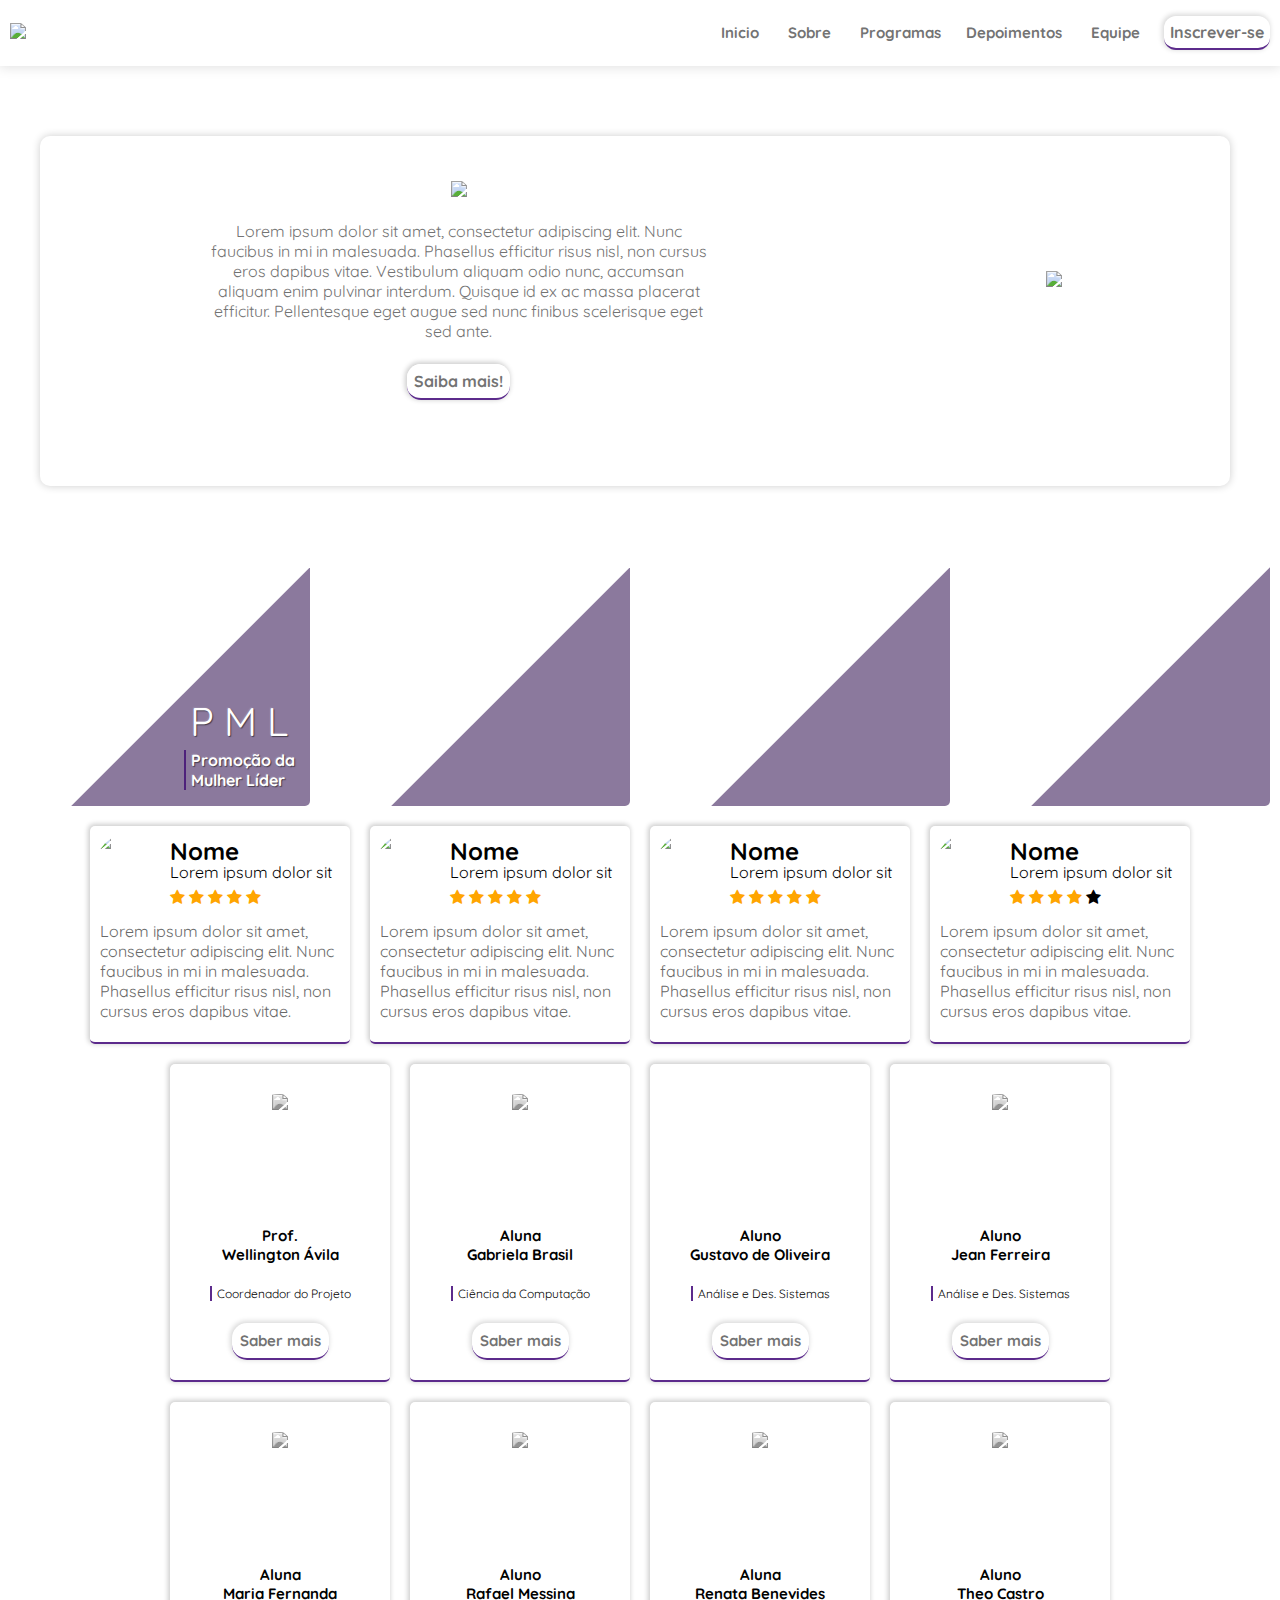
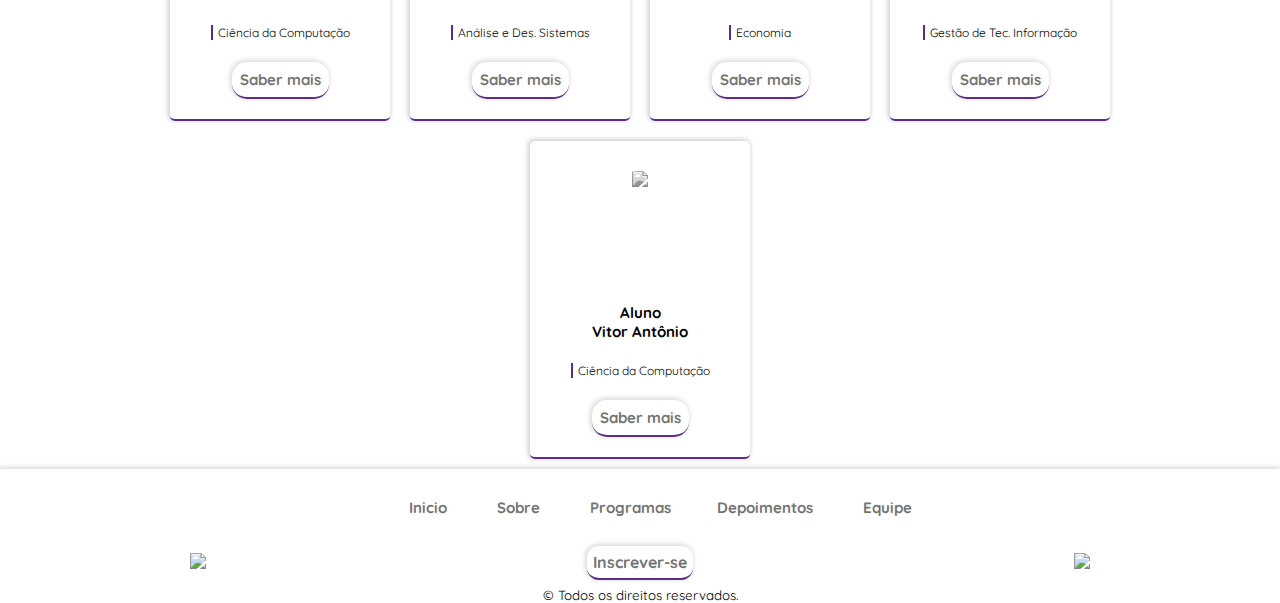
==== commit 2456a471: "Add files via upload" ====
--- a/index.html
+++ b/index.html
@@ -5,8 +5,7 @@
 	<meta name="viewport" content="width=device-width, initial-scale=1">
 	<link rel="stylesheet" type="text/css" href="styles.css">
 	<link rel="stylesheet" href="https://cdnjs.cloudflare.com/ajax/libs/font-awesome/4.7.0/css/font-awesome.min.css">
-	<link href='https://css.gg/arrow-down-o.css' rel='stylesheet'>
-	<title>PROMMAIS</title>
+	<title>Projeto Mulheres Mais</title>
 </head>
 <body>
 
@@ -15,7 +14,8 @@
 			<nav class="cabecalho-links">
 				<ul>
 					<li><a href="#cabecalho">Inicio</a></li>
-					<li><a href="#sobre">Sobre</a></li>
+					<li><a href="#">Sobre</a></li>
+          			<li><a href="#sobre">Programas</a>
 					<li><a href="#depoimentos">Depoimentos</a></li>
 					<li><a href="#equipe">Equipe</a></li>
 
@@ -39,24 +39,27 @@
 
 	<section id="sobre">
 		<div class="relative">
+			<a href="pml.html">
+			<img src="https://i.ibb.co/mqDy3t4/IMG-20221014-WA0024-1.jpg">
+			<div class="absolute"></div>
+      <p class="absolute-p1">PML</p>
+      <p class="absolute-p2">Promoção da Mulher Líder</p>
+     		 </a>
+		</div>
+		<div class="relative">
 			<img src="https://fastly.4sqi.net/img/general/600x600/56199613__1FpsCy1ObeM4TFc9Q_WFsZBJnzmBqvENKtWQM235sg.jpg">
 			<div class="absolute"></div>
-			<p>Lorem Ipsum</p>
+			<p class="absolute-p1"></p>		
 		</div>
 		<div class="relative">
 			<img src="https://fastly.4sqi.net/img/general/600x600/56199613__1FpsCy1ObeM4TFc9Q_WFsZBJnzmBqvENKtWQM235sg.jpg">
 			<div class="absolute"></div>
-			<p>Lorem Ipsum</p>		
+			<p class="absolute-p1"></p>
 		</div>
 		<div class="relative">
 			<img src="https://fastly.4sqi.net/img/general/600x600/56199613__1FpsCy1ObeM4TFc9Q_WFsZBJnzmBqvENKtWQM235sg.jpg">
 			<div class="absolute"></div>
-			<p>Lorem Ipsum</p>
-		</div>
-		<div class="relative">
-			<img src="https://fastly.4sqi.net/img/general/600x600/56199613__1FpsCy1ObeM4TFc9Q_WFsZBJnzmBqvENKtWQM235sg.jpg">
-			<div class="absolute"></div>
-			<p>Lorem Ipsum</p>
+			<p class="absolute-p1"></p>
 		</div>
 	</section>
 
@@ -65,10 +68,9 @@
 		<div id="depoimentos-conteudos">
 
 			<div class="depoimentos-box">
-				<div class="depoimentos-perfil">
-					<div class="depoimentos-icone">
-						<img src="https://w7.pngwing.com/pngs/666/201/png-transparent-computer-icons-woman-women-s-day-face-holidays-head-thumbnail.png">
-					</div>
+				<div class="depoimentos-perfil"> 
+					<div class="depoimentos-icone">
+						<img src="https://w7.pngwing.com/pngs/666/201/png-transparent-computer-icons-woman-women-s-day-face-holidays-head-thumbnail.png"></div> 
 				<div class="depoimentos-perfil-nome">
 					<h2>Nome</h2>
 					<p>Lorem ipsum dolor sit</p>
@@ -77,12 +79,11 @@
 						<span class="fa fa-star checked"></span>
 						<span class="fa fa-star checked"></span>
 						<span class="fa fa-star checked"></span>
-				</div>
-			</div>
-				<div class="depoimentos-texto">
-					<blockquote><p>Lorem ipsum dolor sit amet, consectetur adipiscing elit. Nunc faucibus in mi in malesuada. Phasellus efficitur risus nisl, non cursus eros dapibus vitae.</p>
-					</blockquote>
-				</div>			
+				</div> 
+			</div>  
+				<div class="depoimentos-texto">
+		<p>Lorem ipsum dolor sit amet, consectetur adipiscing elit. Nunc faucibus in mi in malesuada. Phasellus efficitur risus nisl, non cursus eros dapibus vitae.</p>
+			</div>			
 			</div>
 
 			<div class="depoimentos-box">
@@ -150,75 +151,126 @@
 
 	<section id="equipe">
 	<div id="equipe-conteudos">
-		<div class="equipe-box">
-			<div class="equipe-icone">
-				<img src="https://img2.freepng.es/20190702/tl/kisspng-computer-icons-portable-network-graphics-avatar-tr-clip-directory-professional-transparent-amp-png-5d1bfa95e508d4.2980489715621147099381.jpg">
-			</div>
-			<h2 class="equipe-nome">Nome</h2>
-			<p class="equipe-cargo">Cargo ou função</p>
-			<p class="equipe-resumo">Lorem ipsum dolor sit amet, consectetur adipiscing elit. </p>
-
+    
+		<div class="equipe-box">
+			<div class="equipe-icone">
+				<img src="https://i.ibb.co/NLB94sM/Whats-App-Image-2022-11-01-at-1-30-43-PM.jpg">
+			</div>
+			<h2 class="equipe-nome">Prof.<br>Wellington Ávila</h2>
+			<p class="equipe-cargo">Coordenador do Projeto</p>
  			<input type="checkbox" id="more1"/>
-  			<p class="non_visible_text">Lorem ipsum dolor sit amet, consectetur adipiscing elit. Suspendisse feugiat ornare dignissim. Nunc laoreet venenatis magna, at venenatis dolor tempus vel. Aenean ipsum quam, hendrerit eget ex ut, tristique convallis nulla. Vivamus id dui in urna molestie euismod. Nam scelerisque augue non viverra tincidunt. Pellentesque et elementum tortor. In luctus vulputate velit nec scelerisque. Sed auctor imperdiet quam, sit amet dictum nunc luctus nec. Vestibulum molestie eleifend nisl, a commodo arcu commodo at.
-
-			Vivamus mattis dui nisl, fringilla pretium erat euismod id. Suspendisse fermentum finibus dui, vel mattis turpis lobortis eget. Pellentesque et vehicula elit, faucibus euismod lacus. Proin vitae nibh tortor. Phasellus vestibulum velit sed sapien volutpat, sagittis aliquam tortor tincidunt. Ut in urna ut dui pharetra rutrum quis et elit. Vestibulum nec diam pellentesque, euismod felis a, ultricies ipsum. Cras mollis, ex eu tincidunt euismod, nisl enim aliquet ex, vitae ultrices ipsum odio ultrices diam.</p>
+  			<p class="non_visible_text">.</p>
  			 <label for="more1"></label>
 		</div>
-		<div class="equipe-box">
-			<div class="equipe-icone">
-				<img src="https://w7.pngwing.com/pngs/666/201/png-transparent-computer-icons-woman-women-s-day-face-holidays-head-thumbnail.png">
-			</div>
-			<h2 class="equipe-nome">Nome</h2>
-			<p class="equipe-cargo">Cargo ou função</p>
-			<p class="equipe-resumo">Lorem ipsum dolor sit amet, consectetur adipiscing elit.</p>
-
+    
+		<div class="equipe-box">
+			<div class="equipe-icone">
+				<img src="https://i.ibb.co/GPTxr9N/Whats-App-Image-2022-11-01-at-2-22-50-PM.jpg">
+			</div>
+			<h2 class="equipe-nome">Aluna<br>Gabriela Brasil</h2>
+			<p class="equipe-cargo">Ciência da Computação</p>
  			<input type="checkbox" id="more2"/>
-  			<p class="non_visible_text">Lorem ipsum dolor sit amet, consectetur adipiscing elit. Suspendisse feugiat ornare dignissim. Nunc laoreet venenatis magna, at venenatis dolor tempus vel. Aenean ipsum quam, hendrerit eget ex ut, tristique convallis nulla. Vivamus id dui in urna molestie euismod. Nam scelerisque augue non viverra tincidunt. Pellentesque et elementum tortor. In luctus vulputate velit nec scelerisque. Sed auctor imperdiet quam, sit amet dictum nunc luctus nec. Vestibulum molestie eleifend nisl, a commodo arcu commodo at.
-
-			Vivamus mattis dui nisl, fringilla pretium erat euismod id. Suspendisse fermentum finibus dui, vel mattis turpis lobortis eget. Pellentesque et vehicula elit, faucibus euismod lacus. Proin vitae nibh tortor. Phasellus vestibulum velit sed sapien volutpat, sagittis aliquam tortor tincidunt. Ut in urna ut dui pharetra rutrum quis et elit. Vestibulum nec diam pellentesque, euismod felis a, ultricies ipsum. Cras mollis, ex eu tincidunt euismod, nisl enim aliquet ex, vitae ultrices ipsum odio ultrices diam.</p>
+  			<p class="non_visible_text">.</p>
  			 <label for="more2"></label>
 		</div>
-		<div class="equipe-box">
-			<div class="equipe-icone">
-				<img src="https://img2.freepng.es/20190702/tl/kisspng-computer-icons-portable-network-graphics-avatar-tr-clip-directory-professional-transparent-amp-png-5d1bfa95e508d4.2980489715621147099381.jpg">
-			</div>
-			<h2 class="equipe-nome">Nome</h2>
-			<p class="equipe-cargo">Cargo ou função</p>
-			<p class="equipe-resumo">Lorem ipsum dolor sit amet, consectetur adipiscing elit.</p>
-
+    
+		<div class="equipe-box">
+			<div class="equipe-icone">
+				<img src="">
+			</div>
+			<h2 class="equipe-nome">Aluno<br>Gustavo de Oliveira</h2>
+			<p class="equipe-cargo">Análise e Des. Sistemas</p>
  			<input type="checkbox" id="more3"/>
-  			<p class="non_visible_text">Lorem ipsum dolor sit amet, consectetur adipiscing elit. Suspendisse feugiat ornare dignissim. Nunc laoreet venenatis magna, at venenatis dolor tempus vel. Aenean ipsum quam, hendrerit eget ex ut, tristique convallis nulla. Vivamus id dui in urna molestie euismod. Nam scelerisque augue non viverra tincidunt. Pellentesque et elementum tortor. In luctus vulputate velit nec scelerisque. Sed auctor imperdiet quam, sit amet dictum nunc luctus nec. Vestibulum molestie eleifend nisl, a commodo arcu commodo at.
-
-			Vivamus mattis dui nisl, fringilla pretium erat euismod id. Suspendisse fermentum finibus dui, vel mattis turpis lobortis eget. Pellentesque et vehicula elit, faucibus euismod lacus. Proin vitae nibh tortor. Phasellus vestibulum velit sed sapien volutpat, sagittis aliquam tortor tincidunt. Ut in urna ut dui pharetra rutrum quis et elit. Vestibulum nec diam pellentesque, euismod felis a, ultricies ipsum. Cras mollis, ex eu tincidunt euismod, nisl enim aliquet ex, vitae ultrices ipsum odio ultrices diam.</p>
+  			<p class="non_visible_text">.</p>
  			 <label for="more3"></label>		
 		</div>
-		<div class="equipe-box">
-			<div class="equipe-icone">
-				<img src="https://w7.pngwing.com/pngs/666/201/png-transparent-computer-icons-woman-women-s-day-face-holidays-head-thumbnail.png">
-			</div>
-			<h2 class="equipe-nome">Nome</h2>
-			<p class="equipe-cargo">Cargo ou função</p>
-			<p class="equipe-resumo">Lorem ipsum dolor sit amet, consectetur adipiscing elit.</p>
-
+    
+		<div class="equipe-box">
+			<div class="equipe-icone">
+				<img src="https://i.ibb.co/4jSDGSn/Whats-App-Image-2022-11-01-at-1-21-04-PM.jpg">
+			</div>
+			<h2 class="equipe-nome">Aluno<br>Jean Ferreira</h2>
+			<p class="equipe-cargo">Análise e Des. Sistemas</p>
  			<input type="checkbox" id="more4" />
-  			<p class="non_visible_text">Lorem ipsum dolor sit amet, consectetur adipiscing elit. Suspendisse feugiat ornare dignissim. Nunc laoreet venenatis magna, at venenatis dolor tempus vel. Aenean ipsum quam, hendrerit eget ex ut, tristique convallis nulla. Vivamus id dui in urna molestie euismod. Nam scelerisque augue non viverra tincidunt. Pellentesque et elementum tortor. In luctus vulputate velit nec scelerisque. Sed auctor imperdiet quam, sit amet dictum nunc luctus nec. Vestibulum molestie eleifend nisl, a commodo arcu commodo at.
-
-			Vivamus mattis dui nisl, fringilla pretium erat euismod id. Suspendisse fermentum finibus dui, vel mattis turpis lobortis eget. Pellentesque et vehicula elit, faucibus euismod lacus. Proin vitae nibh tortor. Phasellus vestibulum velit sed sapien volutpat, sagittis aliquam tortor tincidunt. Ut in urna ut dui pharetra rutrum quis et elit. Vestibulum nec diam pellentesque, euismod felis a, ultricies ipsum. Cras mollis, ex eu tincidunt euismod, nisl enim aliquet ex, vitae ultrices ipsum odio ultrices diam.</p>
+  			<p class="non_visible_text">.</p>
  			 <label for="more4"></label>
  		</div>
- 	</div>
+    
+    		<div class="equipe-box">
+			<div class="equipe-icone">
+				<img src="https://i.ibb.co/s932L4Z/Whats-App-Image-2022-11-01-at-2-22-50-PM-1.jpg">
+			</div>
+			<h2 class="equipe-nome">Aluna<br>Maria Fernanda</h2>
+			<p class="equipe-cargo">Ciência da Computação</p>
+ 			<input type="checkbox" id="more5" />
+  			<p class="non_visible_text">.</p>
+ 			 <label for="more5"></label>
+ 		</div>
+    
+    		<div class="equipe-box">
+			<div class="equipe-icone">
+				<img src="https://i.ibb.co/p2HQRGb/Whats-App-Image-2022-11-01-at-1-19-50-PM.jpg">
+			</div>
+			<h2 class="equipe-nome">Aluno<br>Rafael Messina</h2>
+			<p class="equipe-cargo">Análise e Des. Sistemas</p>
+ 			<input type="checkbox" id="more6" />
+  			<p class="non_visible_text">.</p>
+ 			 <label for="more6"></label>
+ 		</div>
+    
+    		<div class="equipe-box">
+			<div class="equipe-icone">
+				<img src="https://i.ibb.co/V3XWPpG/Whats-App-Image-2022-11-01-at-1-55-12-PM.jpg">
+			</div>
+			<h2 class="equipe-nome">Aluna<br>Renata Benevides</h2>
+			<p class="equipe-cargo">Economia</p>
+ 			<input type="checkbox" id="more7" />
+  			<p class="non_visible_text">.</p>
+ 			 <label for="more7"></label>
+ 		</div>
+    
+    		<div class="equipe-box">
+			<div class="equipe-icone">
+				<img src="https://i.ibb.co/9sgQss0/Whats-App-Image-2022-11-01-at-1-19-26-PM.jpg">
+			</div>
+			<h2 class="equipe-nome">Aluno<br>Theo Castro</h2>
+			<p class="equipe-cargo">Gestão de Tec. Informação</p>
+ 			<input type="checkbox" id="more8" />
+  			<p class="non_visible_text">.</p>
+ 			 <label for="more8"></label>
+ 		</div>
+    
+    		<div class="equipe-box">
+			<div class="equipe-icone">
+				<img src="https://i.ibb.co/QnS2x16/Whats-App-Image-2022-11-01-at-1-28-15-PM.jpg">
+			</div>
+			<h2 class="equipe-nome">Aluno<br>Vitor Antônio</h2>
+			<p class="equipe-cargo">Ciência da Computação</p>
+ 			<input type="checkbox" id="more9" />
+  			<p class="non_visible_text">.</p>
+ 			 <label for="more9"></label>
+ 		</div>
 	</section>
 
 
 	
 	<footer id="rodape">
-		<div class="rodape-imagens">
+		<nav class="rodape-links">
+				<ul>
+					<li><a href="#cabecalho">Inicio</a></li>
+					<li><a href="#">Sobre</a></li>
+          			<li><a href="#sobre">Programas</a>
+					<li><a href="#depoimentos">Depoimentos</a></li>
+					<li><a href="#equipe">Equipe</a></li>
+				</ul>
+			</nav>
+
 			<a href="https://www.ibmr.br/"><img src="https://www.ibmr.br/wp-content/uploads/2022/05/Logo-IBMR-1.png"></a>
-			<a href=""><img src="https://i.ibb.co/JkFzVBS/thumbnail-DC4-C5831-3456-4-DCF-A679-4-E4-FFDF5-DB2-F-1-removebg-preview.png"></a>
-		</div>
+			<a class="cabecalho-inscricao" href="inscricao.html">Inscrever-se</a>
+			<a href="#"><img src="https://i.ibb.co/JkFzVBS/thumbnail-DC4-C5831-3456-4-DCF-A679-4-E4-FFDF5-DB2-F-1-removebg-preview.png"></a>
 
 		<div class="rodape-menu">
-			<h3>© Todos os direitos reservados.</h3>
+			<sub>© Todos os direitos reservados.</sub>
 		</div>
 	</footer>
 
--- a/styles.css
+++ b/styles.css
@@ -1,57 +1,48 @@
 @import url('https://fonts.googleapis.com/css2?family=Quicksand&display=swap');
 
-* {
+
+body {
+	box-sizing: content-box;
+	font-family: 'Quicksand', sans-serif;
 	margin: 0;
 	padding: 0;
-	font-family: 'Quicksand', sans-serif;
 }
 
 a { text-decoration: none; }
 
+
 /* HEADER */
 
 
 #cabecalho {
+	height: auto;
 	display: flex;
 	align-items: center;
-	justify-content: space-around;
+	justify-content: space-between;
 	flex-wrap: wrap;
-	box-shadow: 0px 0px 12px 1px rgba(0,0,0,0.13);
-	padding: 8px 0px 10px 0px;
+	padding: 0px 10px 0px 10px;
+	box-shadow: 0px 0px 12px 1px rgba(0,0,0,0.13); 
 }
 
 #cabecalho img {
+
 	width: 100%;
 }
 
-@media (max-width: 807px)
-{
-  #cabecalho > a 
-   {
-    margin-bottom: 12px;
-   }
-}
-
 #cabecalho > a {
-	width: 300px;
+	width: 270px;
 }
 
 .cabecalho-links ul li{
 	list-style: none;
 	display: inline-block;
-	padding: 5px 30px 5px 5px;
-	font-weight: bold;
-}
-
-@media (max-width: 600px)
-{
-  .cabecalho-links ul li
-   {
-    padding: 5px 10px 5px 5px;
-   }
+	padding: 5px 20px 5px 5px;
+	font-weight: bold;
+  font-size: 15px;
 }
 
 .cabecalho-links ul li a {
+  transition: all 0.1s linear;
 	color: #737373;
 }
 
@@ -81,24 +72,28 @@
 /* INICIO */
 
 #inicio {
-	margin: 20px;
-	border-radius: 5px;
+	margin: 70px 50px 10px 40px;
+	border-radius: 10px;
 	box-shadow: 0px 0px 9px 0px rgba(0,0,0,0.20);
 	position: relative;
 	display: flex;
 	justify-content: space-around;
 	flex-wrap: wrap;
 	cursor: default;
-	height: auto;
+	height: 350px;
 	align-items: center;
-	padding: 30px;
-}
-
-.inicio-texto { 
+}
+
+.inicio-texto {
+  align-items: center;
 	text-align: center;
-	margin-bottom: 20px;
-	width: 100vh;
-
+	margin-bottom: 50px;
+  width: 500px;
+  color: #737373;
+}
+
+.inicio-texto img {
+  cursor: pointer;
 }
 
 .inicio-texto p {
@@ -109,23 +104,25 @@
 	color: #737373;
 	background-color: white;
 	font-weight: bold;
-	border-radius: 20px;
+	border-radius: 14px;
 	border-bottom: 2px solid #5C2B8C;
 	transition: background-color 0.4s linear;
 	box-shadow: -1px -1px 5px 1px rgba(0,0,0,0.20);
-	padding: 10px;
+	padding: 7px;
 	transition: background-color 0.4s linear;
-	font-size: 20px;
+	font-size: 16px;
 }
 
 .botao:hover {
 	color: white;
-	padding: 12px;
+	padding: 8px;
 	background-color: #4E217B;
 }
 
 .inicio-img img{
-	width: 70vh;
+  position: relative;
+  bottom: 30px;
+	width: 570px;
 }
 
 @media (max-width: 650px)
@@ -143,65 +140,71 @@
 #sobre {
 	flex-wrap: wrap;
 	display: flex;
-	justify-content: center;
+	justify-content: space-evenly;
 	align-items: center;
 }
 
 
 .relative {
-	margin: 10px;
+  margin: 10px;
 	position: relative;
 	width: 300px;
 	height: 300px;
 	cursor: pointer;
 	overflow: hidden;
 	border-radius: 5px;
-	box-shadow: 7px 6px 84px -17px rgba(0,0,0,0.2);
-	border-bottom: 3px solid #5C2B8C;
+	/*box-shadow: 7px 6px 84px -17px rgba(0,0,0,0.2);*/
 }
 
 .relative img {
-	width: 100%;
-	display: block;
+  filter: grayscale();
+  position: relative;
+  right: 100px;
 	transition: all 0.6s ease-in-out;
 }
 
 .absolute {
 	position: absolute;
 	top: 0;
-	background-color: #BABABA;
+	background-color: #857298;
 	width: 301px;
 	height: 301px;
 	cursor: pointer;
 	clip-path: polygon(100% 20%, 20% 100%, 100% 100%);
-	transition: clip-path 0.8s;
+	transition: clip-path 0.5s;
 	opacity: 95%;
 }
 
-.relative:hover > .absolute {
-	background-color: #737373;
+.relative:hover .absolute {
+	background-color: #5C2B8C;
 	opacity: 99%;
 }
 
-.relative:hover > img {
+.relative:hover img {
 	transform: scale(1.5);
 }
 
-.relative:hover > p {
-	color: white;
+.absolute-p1 {
+  letter-spacing:10px;
+	position: absolute;
+	top: 50%;
+	left: 60%;
+	font-size: 40px;
+	color: white;
+	text-shadow: -1px -1px 1px rgba(255,255,255,.1), 1px 1px 1px rgba(0,0,0,.5);
+	transition: all 0.3s ease-in-out;
+}
+
+.absolute-p2 {
+	position: absolute;
+	top: 76%;
+	left: 58%;
+	font-weight: bold;
+	color: white;
+	padding-left: 5px;
 	border-left: 2px solid #4E217B;
-	padding-left: 5px;
-}
-
-.relative p {
-	position: absolute;
-	top: 80%;
-	left: 50%;
-	font-size: 20px;
-	font-weight: bold;
-	transition: all 0.3s ease-in-out;
-}
-
+	text-shadow: -1px -1px 1px rgba(255,255,255,.1), 1px 1px 1px rgba(0,0,0,.5);
+}
 
 /* DEPOIMENTOS */
 
@@ -211,7 +214,6 @@
 }
 
 #depoimentos-conteudos {
-	height: 100vh auto;
 	display: flex;
 	justify-content: center;
 	flex-wrap: wrap;
@@ -221,10 +223,11 @@
 	background-color: white;
 	cursor: default;
 	width: 250px;
+  height: auto;
 	box-shadow: -1px -1px 5px 1px rgba(0,0,0,0.20);
 	border-bottom: 2px solid #5C2B8C;
 	border-radius: 5px;
-	padding: 10px;
+  padding: 5px;
 	margin: 10px;
 }
 
@@ -245,21 +248,24 @@
 }
 
 .depoimentos-perfil-nome {
-	margin-left: 10px;
+  margin-left: 5px;
+	line-height: 1px;
 }
 
 .depoimentos-texto {
-	margin-top: 10px;
+  color: #696969;
+  margin: 5px;
 }
 
 /* EQUIPE */
 
 #equipe-conteudos {
-	height: 100vh auto;
-	width: 0 auto;
+	align-content: center;
+  align-items: center;
 	display: flex;
 	justify-content: center;
 	flex-wrap: wrap;
+  margin: 0px 100px 0px 100px;
 }
 
 .equipe-box {
@@ -268,7 +274,7 @@
 	justify-content: center;
 	align-items: center;
 	flex-direction: column;
-	width: 0 auto;
+	width: 200px;
 	text-align: center;
 	height: auto;
 	box-shadow: -1px -1px 5px 1px rgba(0,0,0,0.20);
@@ -298,17 +304,15 @@
 	filter: none;
 }
 
-.equipe-box:hover > .equipe-icone img {
-	transform: scale(1.2);
-}
-
 .equipe-nome {
+  font-size: 15px;
 	margin-bottom: 10px;
 }
 
 .equipe-cargo {
 	border-left: 2px solid #5C2B8C;
 	padding-left: 5px;
+  font-size: 12px;
 }
 
 .equipe-resumo {
@@ -316,6 +320,7 @@
 	font-weight: bold;
 	margin: 10px 0 10px 0;
 }
+
 
 /**/
 
@@ -329,6 +334,7 @@
 }
 
 label[for="more1"] {  
+	color: #737373;
 	margin: 10px;
 	padding: 8px;
 	border-radius: 15px;
@@ -370,7 +376,8 @@
   display: none; 
 }
 
-label[for="more2"] {  
+label[for="more2"] { 
+	color: #737373; 
 	margin: 10px;
 	padding: 8px;
 	border-radius: 15px;
@@ -411,7 +418,8 @@
   display: none; 
 }
 
-label[for="more3"] {  
+label[for="more3"] {
+	color: #737373;  
 	margin: 10px;
 	padding: 8px;
 	border-radius: 15px;
@@ -452,7 +460,8 @@
   display: none; 
 }
 
-label[for="more4"] {  
+label[for="more4"] {
+	color: #737373;  
 	margin: 10px;
 	padding: 8px;
 	border-radius: 15px;
@@ -482,12 +491,221 @@
   content: 'Recolher'
 }
 
+/**/
+
+#more5 {
+  position: absolute;
+  right: 100vw;
+}
+
+.non_visible_text {
+  display: none; 
+}
+
+label[for="more5"] {
+	color: #737373;  
+	margin: 10px;
+	padding: 8px;
+	border-radius: 15px;
+	box-shadow: -1px -1px 5px 1px rgba(0,0,0,0.15);
+	border-bottom: 2px solid #5C2B8C;
+	cursor: pointer;
+	font-weight: bold;
+	font-size: 15px;
+	transition: all 0.4s linear;
+}
+
+label[for="more5"]:hover {
+	color: white;
+	background-color: #5C2B8C;
+}
+
+label[for="more5"]:after {
+  content: 'Saber mais'
+}
+
+#more5:checked~.non_visible_text {
+  display: block;
+}
+
+
+#more5:checked~label[for="more5"]:after {
+  content: 'Recolher'
+}
+
+/**/
+
+#more6 {
+  position: absolute;
+  right: 100vw;
+}
+
+.non_visible_text {
+  display: none; 
+}
+
+label[for="more6"] {
+	color: #737373;  
+	margin: 10px;
+	padding: 8px;
+	border-radius: 15px;
+	box-shadow: -1px -1px 5px 1px rgba(0,0,0,0.15);
+	border-bottom: 2px solid #5C2B8C;
+	cursor: pointer;
+	font-weight: bold;
+	font-size: 15px;
+	transition: all 0.4s linear;
+}
+
+label[for="more6"]:hover {
+	color: white;
+	background-color: #5C2B8C;
+}
+
+label[for="more6"]:after {
+  content: 'Saber mais'
+}
+
+#more6:checked~.non_visible_text {
+  display: block;
+}
+
+
+#more6:checked~label[for="more6"]:after {
+  content: 'Recolher'
+}
+
+/**/
+
+#more7 {
+  position: absolute;
+  right: 100vw;
+}
+
+.non_visible_text {
+  display: none; 
+}
+
+label[for="more7"] {
+	color: #737373;  
+	margin: 10px;
+	padding: 8px;
+	border-radius: 15px;
+	box-shadow: -1px -1px 5px 1px rgba(0,0,0,0.15);
+	border-bottom: 2px solid #5C2B8C;
+	cursor: pointer;
+	font-weight: bold;
+	font-size: 15px;
+	transition: all 0.4s linear;
+}
+
+label[for="more7"]:hover {
+	color: white;
+	background-color: #5C2B8C;
+}
+
+label[for="more7"]:after {
+  content: 'Saber mais'
+}
+
+#more7:checked~.non_visible_text {
+  display: block;
+}
+
+
+#more7:checked~label[for="more7"]:after {
+  content: 'Recolher'
+}
+
+/**/
+
+#more8 {
+  position: absolute;
+  right: 100vw;
+}
+
+.non_visible_text {
+  display: none; 
+}
+
+label[for="more8"] {
+	color: #737373;  
+	margin: 10px;
+	padding: 8px;
+	border-radius: 15px;
+	box-shadow: -1px -1px 5px 1px rgba(0,0,0,0.15);
+	border-bottom: 2px solid #5C2B8C;
+	cursor: pointer;
+	font-weight: bold;
+	font-size: 15px;
+	transition: all 0.4s linear;
+}
+
+label[for="more8"]:hover {
+	color: white;
+	background-color: #5C2B8C;
+}
+
+label[for="more8"]:after {
+  content: 'Saber mais'
+}
+
+#more8:checked~.non_visible_text {
+  display: block;
+}
+
+
+#more8:checked~label[for="more8"]:after {
+  content: 'Recolher'
+}
+
+/**/
+
+#more9 {
+  position: absolute;
+  right: 100vw;
+}
+
+.non_visible_text {
+  display: none; 
+}
+
+label[for="more9"] {
+	color: #737373;  
+	margin: 10px;
+	padding: 8px;
+	border-radius: 15px;
+	box-shadow: -1px -1px 5px 1px rgba(0,0,0,0.15);
+	border-bottom: 2px solid #5C2B8C;
+	cursor: pointer;
+	font-weight: bold;
+	font-size: 15px;
+	transition: all 0.4s linear;
+}
+
+label[for="more9"]:hover {
+	color: white;
+	background-color: #5C2B8C;
+}
+
+label[for="more9"]:after {
+  content: 'Saber mais'
+}
+
+#more9:checked~.non_visible_text {
+  display: block;
+}
+
+
+#more9:checked~label[for="more9"]:after {
+  content: 'Recolher'
+}
+
 
 /* RODAPE */
 
 #rodape {
-
-	height: 100% auto;
+	box-shadow: -1px -1px 5px 1px rgba(0,0,0,0.15);
 	display: flex;
 	align-items: center;
 	flex-wrap: wrap;
@@ -495,26 +713,108 @@
 	text-align: center;
 }
 
-
-.rodape-imagens {
-	display: flex;
-	flex-direction: column;
-	width: 200px;
-	margin: 15px;
-}
-
-.rodape-imagens img {
+.rodape-links {
 	width: 100%;
-}
-
-
-blockquote p:before { 
-    content: open-quote;
-    font-weight: bold;
-    color:#353535;
-} 
-blockquote p:after { 
-    content: close-quote;
-    font-weight: bold;
-    color:#353535;
-}+	margin: 10px;
+}	
+
+.rodape-links ul li {
+	margin: 0px 20px 0px 20px;
+	font-weight: bold;
+	font-size: 15px;
+	list-style: none;
+	padding: 3px;
+	display: inline-block;
+}
+
+.rodape-links ul li a {
+	color: #737373;
+}
+
+.rodape-links ul li a:hover {
+	color: #5C2B8C;
+}
+
+#rodape img {
+	width: 300px;
+}
+
+.rodape-menu {
+	width: 100%;
+}
+
+#pml {
+  background-color: #F5F5F5;
+  display: flex;
+  flex-direction: column;
+  align-content: center;
+  align-items: center;
+  height: 100%;
+}
+
+.pml-1 {
+    margin:10px;
+    letter-spacing: 1px;
+    text-align: center;
+}
+.pml-1 h1 {
+  font-size: 35px;
+  display: inline-block;
+  padding: 0px 5px 0px 5px;
+  color: #5C2B8C;
+   text-shadow: -1px -1px 1px rgba(255,255,255,.1), 1px 1px 1px rgba(0,0,0,.5);
+}
+
+.spam-h1 {
+  border-radius: 7px;
+  background-color: #5C2B8C;
+  color: white;
+  padding: 5px;
+  margin-right: 10px;
+  text-shadow: -1px -1px 1px rgba(255,255,255,.1), 1px 1px 1px rgba(0,0,0,.5);
+}
+
+.pml-1 p {
+   color: #696969;
+  font-size: 16px;
+}
+
+.pml-1 font {
+  
+  color: white;
+}
+.pml-2 {
+  overflow: hidden;
+  background-color: #DED6E6;
+  position: relative;
+  box-shadow: -1px -1px 5px 1px rgba(0,0,0,0.15);
+  margin: 15px;
+  display: flex;
+  border-radius: 20px;
+  height: 400px;
+  line-height: 20px;
+}
+
+.pml-2 img {
+    position: relative;
+    width: 100%;
+    height: 100%;
+}
+
+.pml-2 h1{
+  border-radius: 6px;
+  display: inline;
+  padding: 3px 6px 3px 6px;
+  background-color: #5C2B8C;
+  color: white;
+  text-shadow: -1px -1px 1px rgba(255,255,255,.1), 1px 1px 1px rgba(0,0,0,.5);
+}
+
+.pml-2-text {
+  text-align: justify;
+  letter-spacing: 1px;
+  margin: 30px 20px 20px 20px;
+  font-size: 14px;
+  color: #4A4A4A;
+}
+
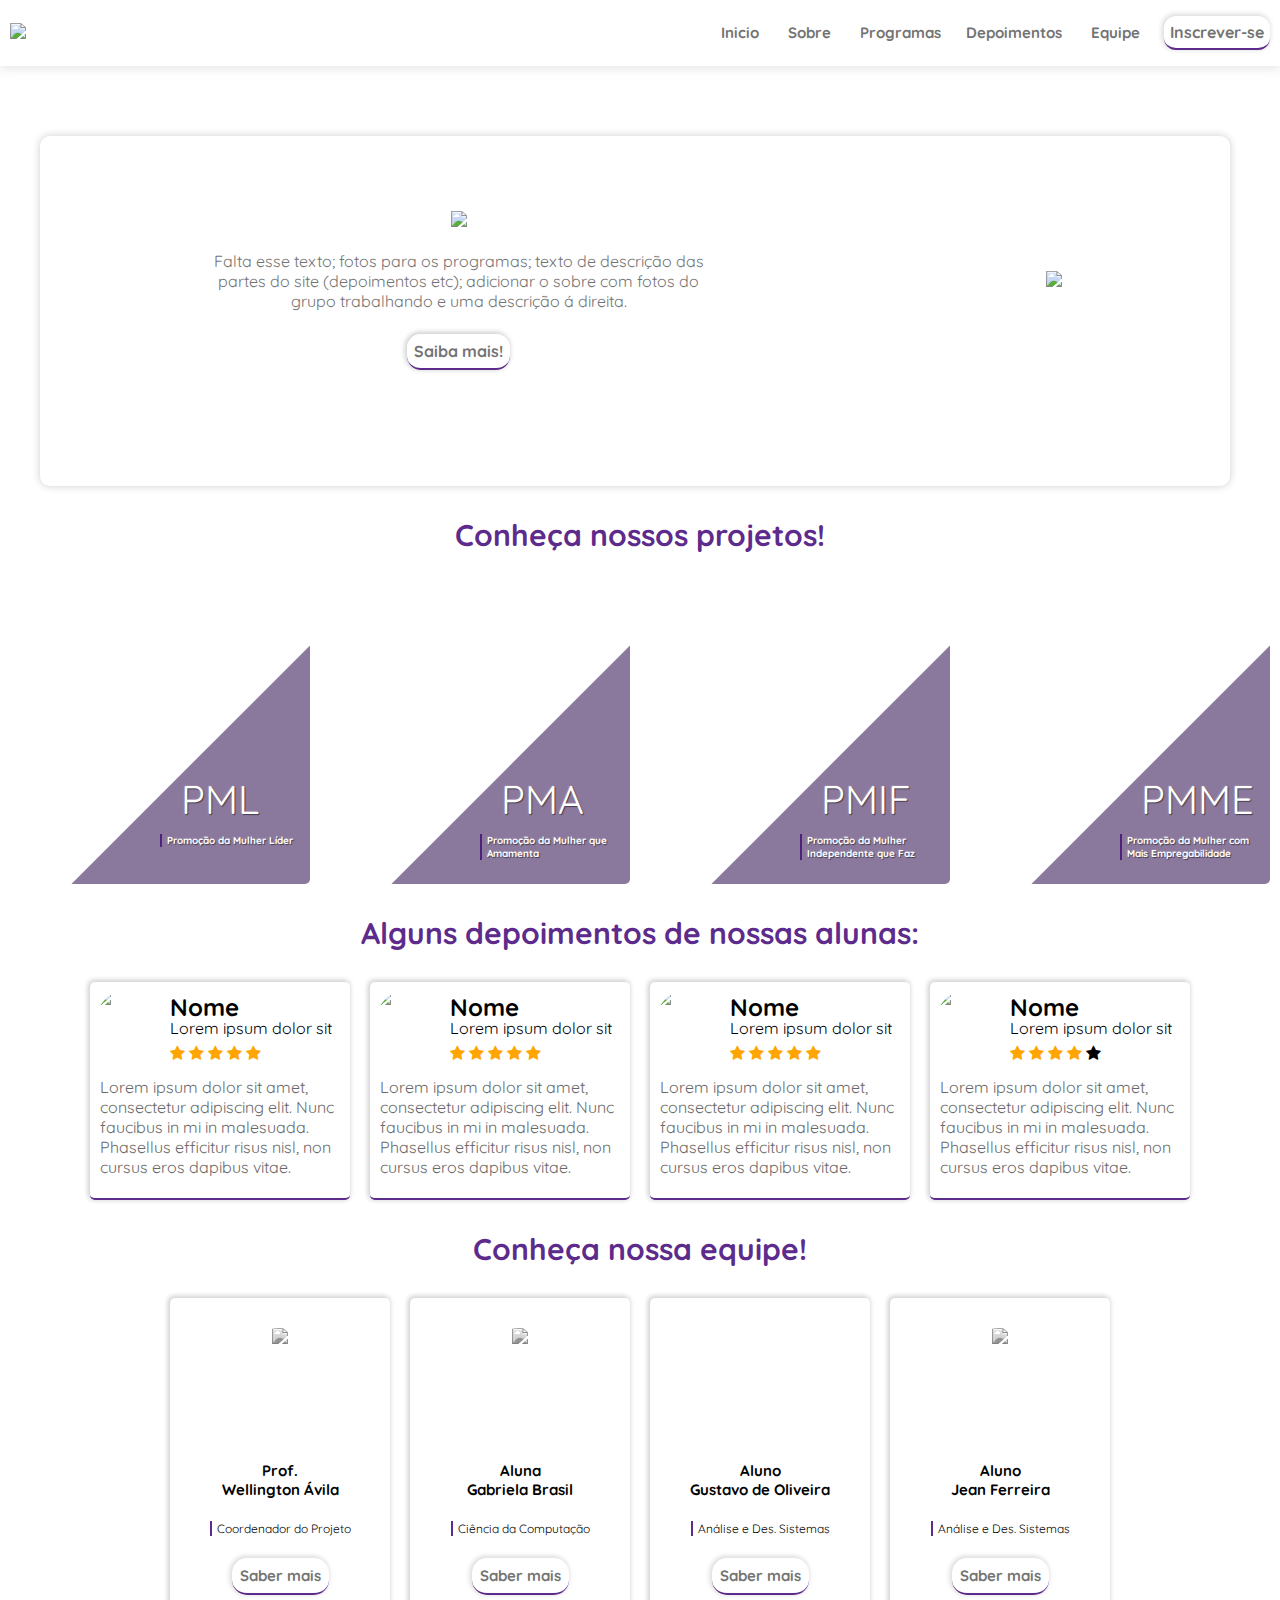
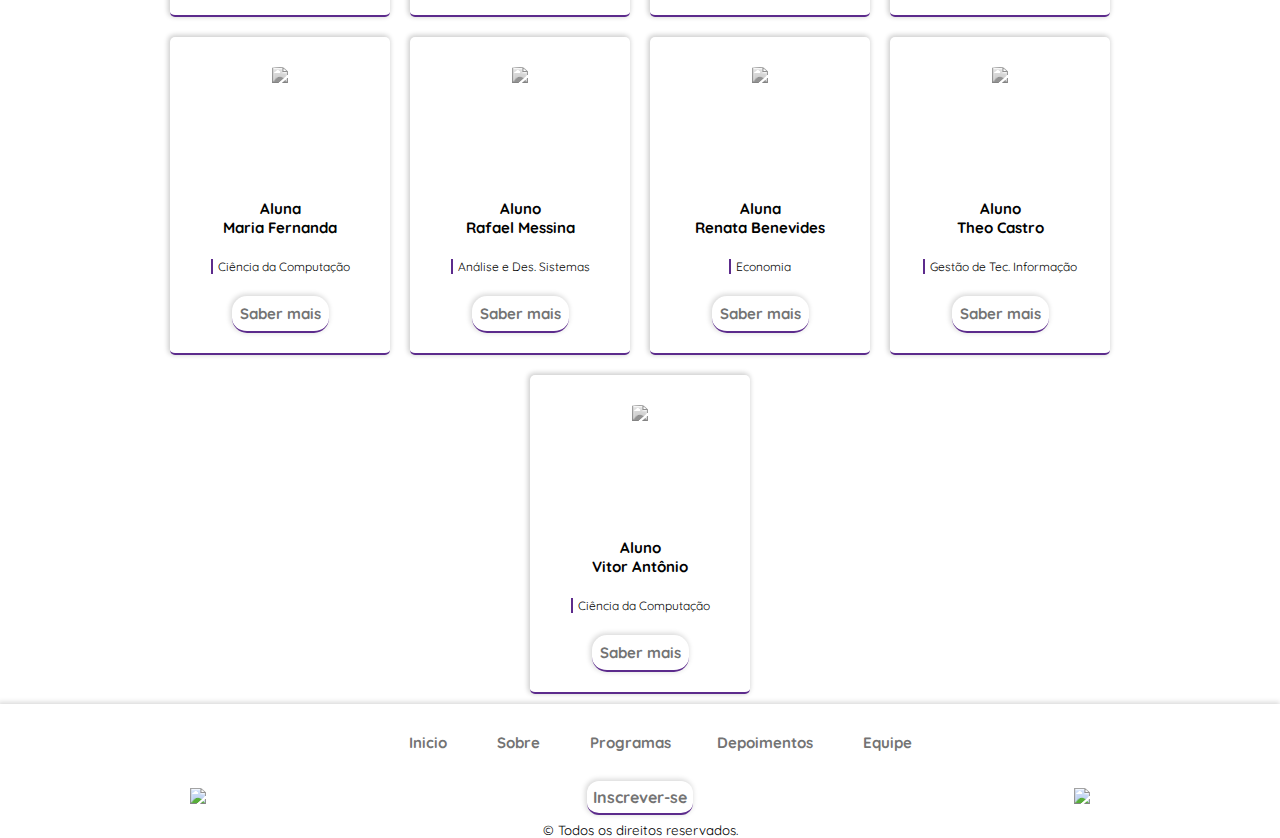
==== commit 0fefa8b5: "Add files via upload" ====
--- a/index.html
+++ b/index.html
@@ -13,11 +13,11 @@
 			<a href="https://www.ibmr.br/"><img src="https://www.ibmr.br/wp-content/uploads/2022/05/Logo-IBMR-1.png"></a>
 			<nav class="cabecalho-links">
 				<ul>
-					<li><a href="#cabecalho">Inicio</a></li>
-					<li><a href="#">Sobre</a></li>
-          			<li><a href="#sobre">Programas</a>
-					<li><a href="#depoimentos">Depoimentos</a></li>
-					<li><a href="#equipe">Equipe</a></li>
+					<li><a href="index.html">Inicio</a></li>
+					<li><a href="index.html">Sobre</a></li>
+          			<li><a href="index.html#sobre">Programas</a>
+					<li><a href="index.html#depoimentos">Depoimentos</a></li>
+					<li><a href="index.html#equipe">Equipe</a></li>
 
 					<a class="cabecalho-inscricao" href="inscricao.html">Inscrever-se</a>
 				</ul>
@@ -28,7 +28,7 @@
 	<section id="inicio">
 		<div class="inicio-texto">
 			<img src="https://i.ibb.co/JkFzVBS/thumbnail-DC4-C5831-3456-4-DCF-A679-4-E4-FFDF5-DB2-F-1-removebg-preview.png">
-			<p>Lorem ipsum dolor sit amet, consectetur adipiscing elit. Nunc faucibus in mi in malesuada. Phasellus efficitur risus nisl, non cursus eros dapibus vitae. Vestibulum aliquam odio nunc, accumsan aliquam enim pulvinar interdum. Quisque id ex ac massa placerat efficitur. Pellentesque eget augue sed nunc finibus scelerisque eget sed ante.</p>
+			<p>Falta esse texto; fotos para os programas; texto de descrição das partes do site (depoimentos etc); adicionar o sobre com fotos do grupo trabalhando e uma descrição á direita. </p>
 			<a class="botao" href="#">Saiba mais!</a>
 		</div>
 		<div class="inicio-img">
@@ -38,6 +38,7 @@
 
 
 	<section id="sobre">
+		<h1>Conheça nossos projetos!</h1>
 		<div class="relative">
 			<a href="pml.html">
 			<img src="https://i.ibb.co/mqDy3t4/IMG-20221014-WA0024-1.jpg">
@@ -46,27 +47,40 @@
       <p class="absolute-p2">Promoção da Mulher Líder</p>
      		 </a>
 		</div>
-		<div class="relative">
-			<img src="https://fastly.4sqi.net/img/general/600x600/56199613__1FpsCy1ObeM4TFc9Q_WFsZBJnzmBqvENKtWQM235sg.jpg">
-			<div class="absolute"></div>
-			<p class="absolute-p1"></p>		
-		</div>
-		<div class="relative">
-			<img src="https://fastly.4sqi.net/img/general/600x600/56199613__1FpsCy1ObeM4TFc9Q_WFsZBJnzmBqvENKtWQM235sg.jpg">
-			<div class="absolute"></div>
-			<p class="absolute-p1"></p>
-		</div>
-		<div class="relative">
-			<img src="https://fastly.4sqi.net/img/general/600x600/56199613__1FpsCy1ObeM4TFc9Q_WFsZBJnzmBqvENKtWQM235sg.jpg">
-			<div class="absolute"></div>
-			<p class="absolute-p1"></p>
-		</div>
-	</section>
+		
+		<div class="relative">
+			<a href="pma.html">
+			<img src="https://www.madeverde.com.br/image/cache/catalog/formica/formica%20preto-800x800.jpg">
+			<div class="absolute"></div>
+      <p class="absolute-p1">PMA</p>
+      <p class="absolute-p2">Promoção da Mulher que Amamenta</p>
+     		 </a>
+		</div>
+
+		<div class="relative">
+			<a href="pmif.html">
+			<img src="https://www.madeverde.com.br/image/cache/catalog/formica/formica%20preto-800x800.jpg">
+			<div class="absolute"></div>
+      <p class="absolute-p1">PMIF</p>
+      <p class="absolute-p2">Promoção da Mulher Independente que Faz</p>
+      		</a>
+		</div>
+
+		<div class="relative">
+			<a href="pmme.html">
+			<img src="https://www.madeverde.com.br/image/cache/catalog/formica/formica%20preto-800x800.jpg">
+			<div class="absolute"></div>
+      <p class="absolute-p1">PMME</p>
+      <p class="absolute-p2">Promoção da Mulher com Mais Empregabilidade</p>
+      		</a>
+		</div>
+	</section>
+
 
 
 	<section id="depoimentos">
+		<h1>Alguns depoimentos de nossas alunas:</h1>
 		<div id="depoimentos-conteudos">
-
 			<div class="depoimentos-box">
 				<div class="depoimentos-perfil"> 
 					<div class="depoimentos-icone">
@@ -150,6 +164,7 @@
 
 
 	<section id="equipe">
+		<h1>Conheça nossa equipe!</h1>
 	<div id="equipe-conteudos">
     
 		<div class="equipe-box">
@@ -257,11 +272,11 @@
 	<footer id="rodape">
 		<nav class="rodape-links">
 				<ul>
-					<li><a href="#cabecalho">Inicio</a></li>
-					<li><a href="#">Sobre</a></li>
-          			<li><a href="#sobre">Programas</a>
-					<li><a href="#depoimentos">Depoimentos</a></li>
-					<li><a href="#equipe">Equipe</a></li>
+					<li><a href="index.html">Inicio</a></li>
+					<li><a href="index.html">Sobre</a></li>
+          			<li><a href="index.html#sobre">Programas</a>
+					<li><a href="index.html#depoimentos">Depoimentos</a></li>
+					<li><a href="index.html#equipe">Equipe</a></li>
 				</ul>
 			</nav>
 
--- a/styles.css
+++ b/styles.css
@@ -144,6 +144,13 @@
 	align-items: center;
 }
 
+#sobre > h1 {
+	width: 100%;
+	text-align: center;
+	color: #5C2B8C;
+	font-size: 30px;
+}
+
 
 .relative {
   margin: 10px;
@@ -184,11 +191,10 @@
 	transform: scale(1.5);
 }
 
-.absolute-p1 {
-  letter-spacing:10px;
+.absolute-p1 {	
 	position: absolute;
 	top: 50%;
-	left: 60%;
+	left: 57%;
 	font-size: 40px;
 	color: white;
 	text-shadow: -1px -1px 1px rgba(255,255,255,.1), 1px 1px 1px rgba(0,0,0,.5);
@@ -196,9 +202,11 @@
 }
 
 .absolute-p2 {
+	font-size: 10px;
+	width: 140px;
 	position: absolute;
-	top: 76%;
-	left: 58%;
+	top: 80%;
+	left: 50%;
 	font-weight: bold;
 	color: white;
 	padding-left: 5px;
@@ -211,6 +219,13 @@
 
 .checked {
 	color: orange;
+}
+
+#depoimentos h1 {
+	width: 100%;
+	text-align: center;
+	color: #5C2B8C;
+	font-size: 30px;
 }
 
 #depoimentos-conteudos {
@@ -259,6 +274,12 @@
 
 /* EQUIPE */
 
+#equipe > h1 {
+	width: 100%;
+	text-align: center;
+	color: #5C2B8C;
+	font-size: 30px;
+}
 #equipe-conteudos {
 	align-content: center;
   align-items: center;
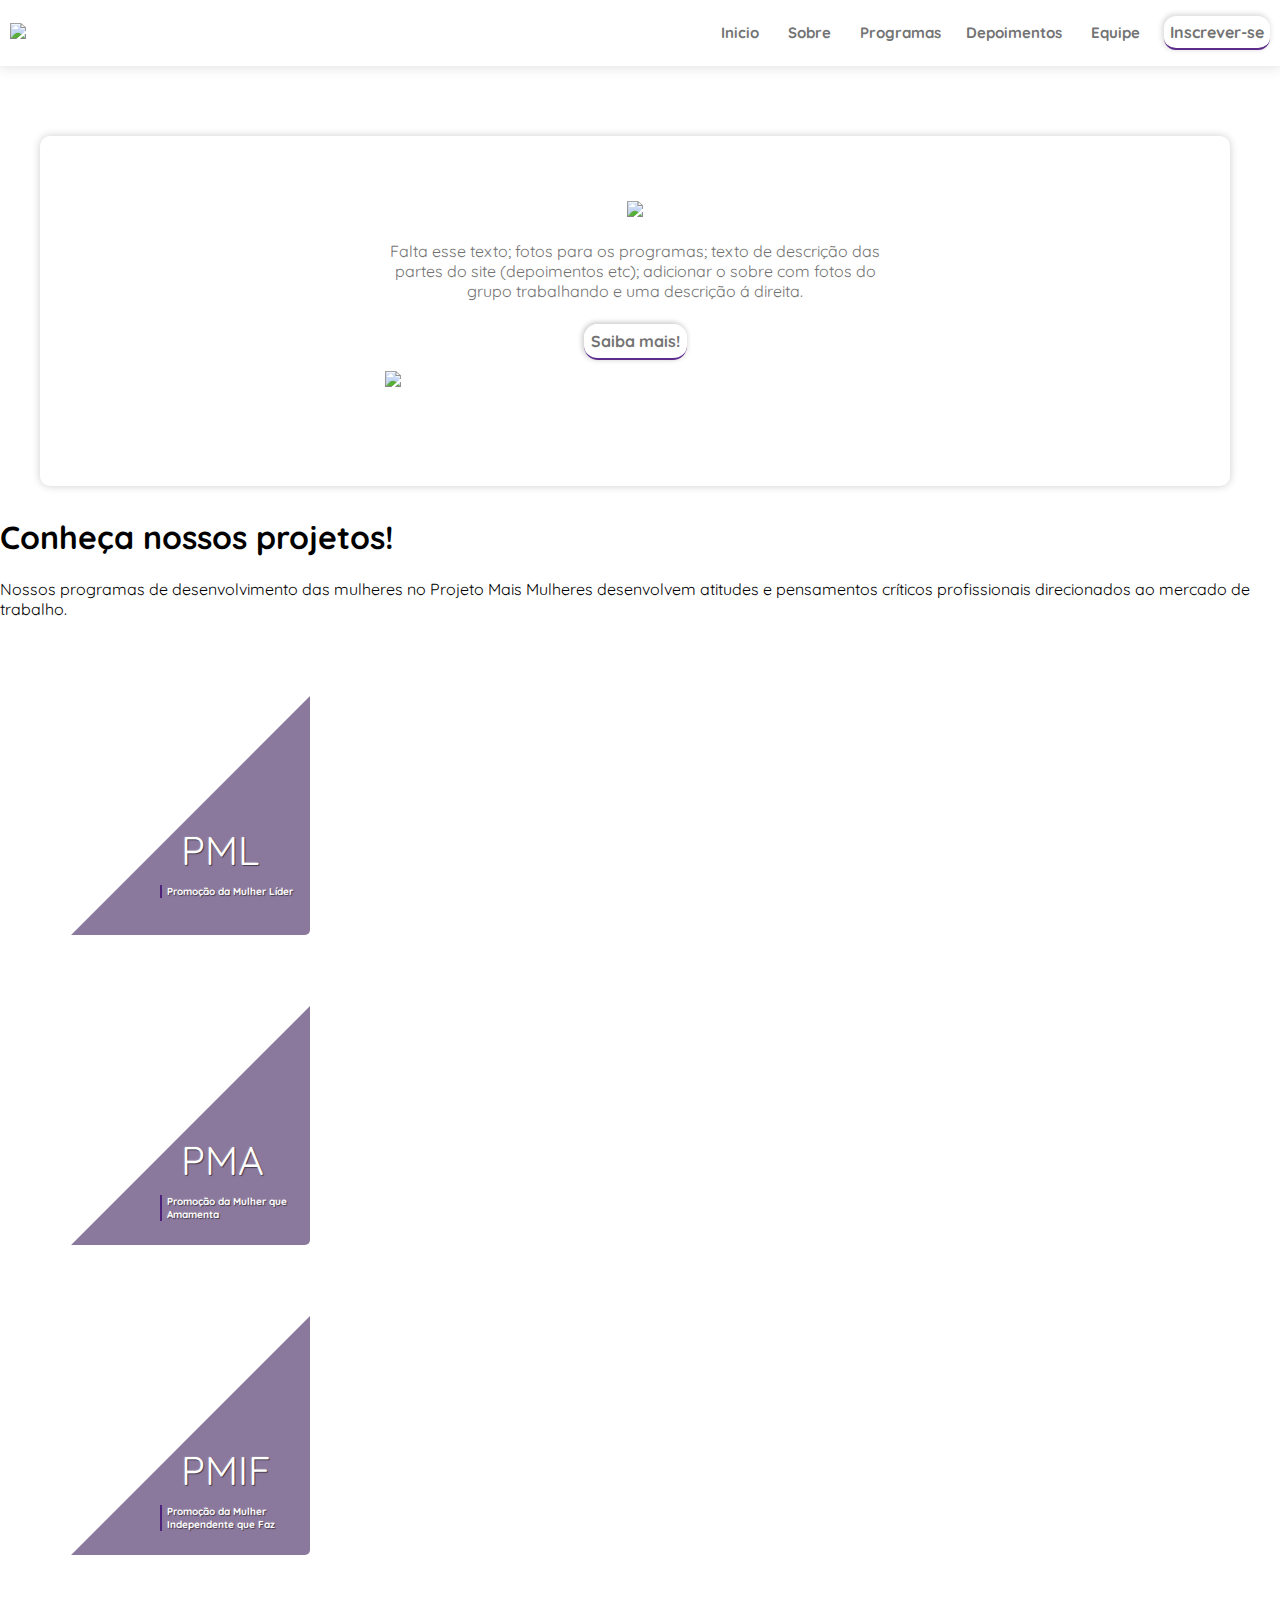
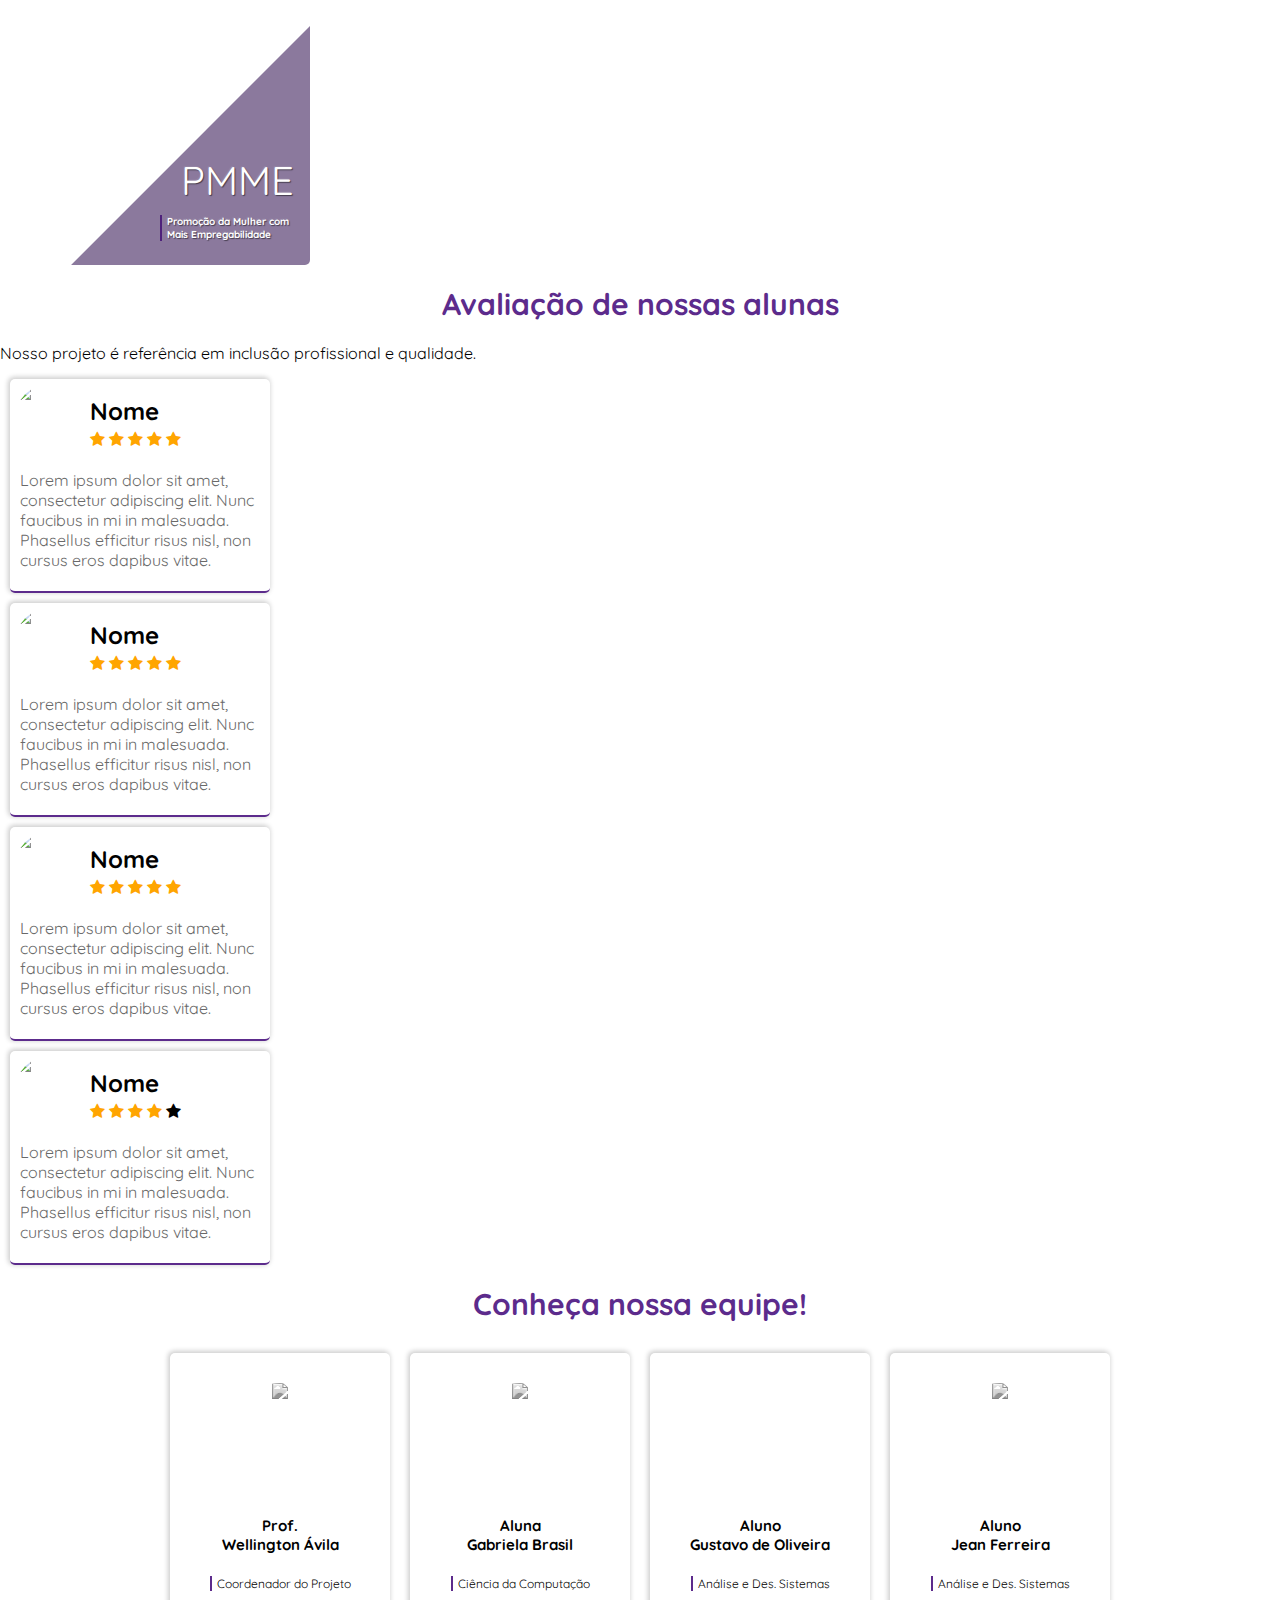
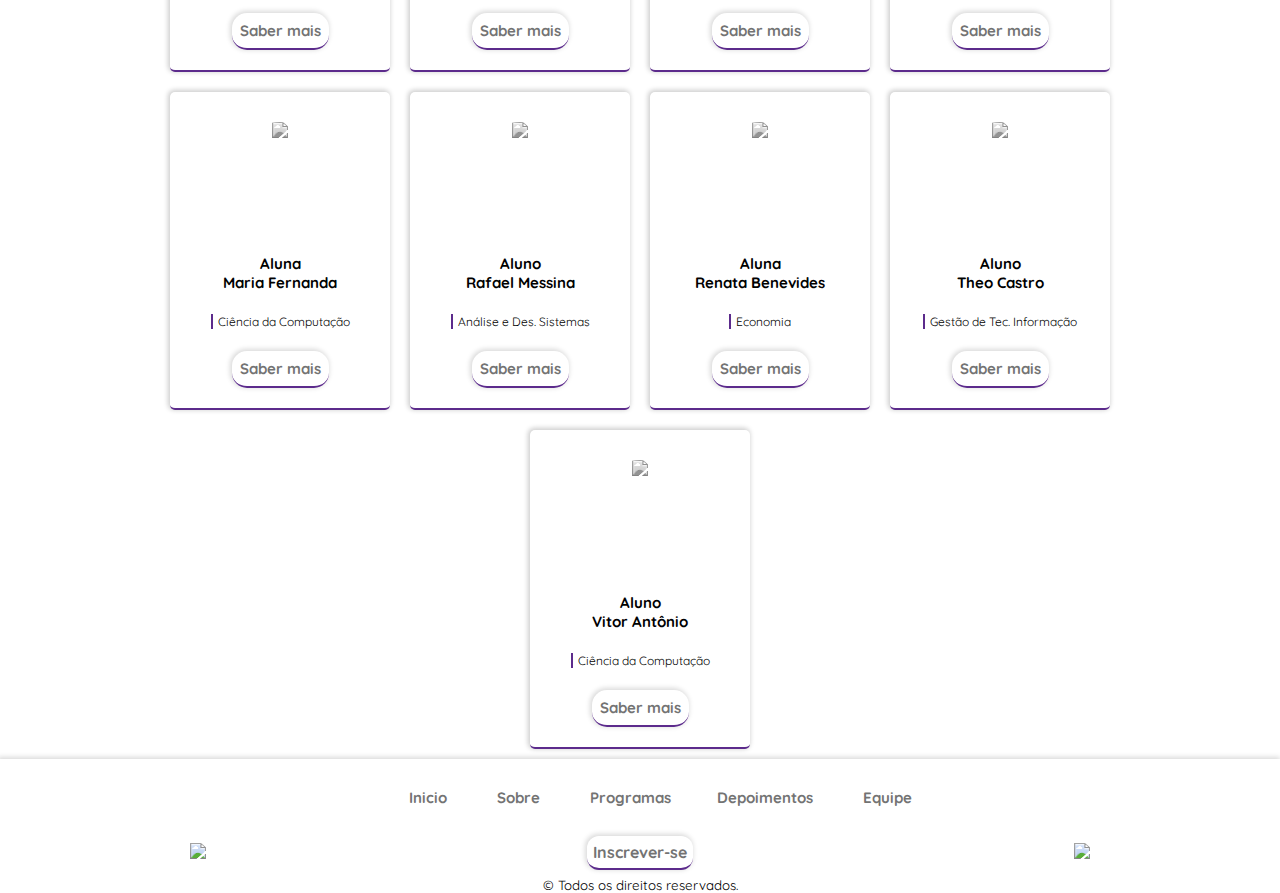
==== commit f236a8d8: "Update index.html" ====
--- a/index.html
+++ b/index.html
@@ -5,6 +5,11 @@
 	<meta name="viewport" content="width=device-width, initial-scale=1">
 	<link rel="stylesheet" type="text/css" href="styles.css">
 	<link rel="stylesheet" href="https://cdnjs.cloudflare.com/ajax/libs/font-awesome/4.7.0/css/font-awesome.min.css">
+  <link
+  rel="stylesheet"
+  href="https://cdn.jsdelivr.net/npm/swiper@8/swiper-bundle.min.css"
+/>
+  <script src="https://cdn.jsdelivr.net/npm/swiper@8/swiper-bundle.min.js"></script>
 	<title>Projeto Mulheres Mais</title>
 </head>
 <body>
@@ -14,8 +19,8 @@
 			<nav class="cabecalho-links">
 				<ul>
 					<li><a href="index.html">Inicio</a></li>
-					<li><a href="index.html">Sobre</a></li>
-          			<li><a href="index.html#sobre">Programas</a>
+					<li><a href="index.html#sobre">Sobre</a></li>
+          			<li><a href="index.html#programas">Programas</a>
 					<li><a href="index.html#depoimentos">Depoimentos</a></li>
 					<li><a href="index.html#equipe">Equipe</a></li>
 
@@ -26,6 +31,7 @@
 
 
 	<section id="inicio">
+	<div class="inicio">
 		<div class="inicio-texto">
 			<img src="https://i.ibb.co/JkFzVBS/thumbnail-DC4-C5831-3456-4-DCF-A679-4-E4-FFDF5-DB2-F-1-removebg-preview.png">
 			<p>Falta esse texto; fotos para os programas; texto de descrição das partes do site (depoimentos etc); adicionar o sobre com fotos do grupo trabalhando e uma descrição á direita. </p>
@@ -34,11 +40,22 @@
 		<div class="inicio-img">
 			<img src="https://i.ibb.co/tDPHY1V/Mulheres-Mais-Site-removebg-preview-1.png">
 		</div>
+	</div>
 	</section>
 
-
-	<section id="sobre">
+  <section id="sobre">
+    <div class="sobre-div"></div>
+    <div class="sobre-div"></div>
+    <div class="sobre-div"></div>
+    <div class="sobre-div"></div>
+  </section>
+  
+	<section id="programas">
+    <div class="programas-title">
 		<h1>Conheça nossos projetos!</h1>
+      <p>Nossos programas de desenvolvimento das mulheres no Projeto Mais Mulheres desenvolvem atitudes e pensamentos críticos profissionais direcionados ao mercado de trabalho.</p>
+    </div>
+   <div class="programas-fotos">
 		<div class="relative">
 			<a href="pml.html">
 			<img src="https://i.ibb.co/mqDy3t4/IMG-20221014-WA0024-1.jpg">
@@ -74,32 +91,35 @@
       <p class="absolute-p2">Promoção da Mulher com Mais Empregabilidade</p>
       		</a>
 		</div>
+    </div>
 	</section>
 
-
-
 	<section id="depoimentos">
-		<h1>Alguns depoimentos de nossas alunas:</h1>
-		<div id="depoimentos-conteudos">
+    
+    <div class="depoimentos-title">
+		<h1>Avaliação de nossas alunas</h1>
+    <p>Nosso projeto é referência em inclusão profissional e qualidade.</p>
+    </div>
+    
 			<div class="depoimentos-box">
-				<div class="depoimentos-perfil"> 
-					<div class="depoimentos-icone">
-						<img src="https://w7.pngwing.com/pngs/666/201/png-transparent-computer-icons-woman-women-s-day-face-holidays-head-thumbnail.png"></div> 
+          <div class="depoimentos-perfil">
+					<div class="depoimentos-icone"><img src="https://w7.pngwing.com/pngs/666/201/png-transparent-computer-icons-woman-women-s-day-face-holidays-head-thumbnail.png"></div>
+          
 				<div class="depoimentos-perfil-nome">
 					<h2>Nome</h2>
-					<p>Lorem ipsum dolor sit</p>
-						<span class="fa fa-star checked"></span>
-						<span class="fa fa-star checked"></span>
-						<span class="fa fa-star checked"></span>
-						<span class="fa fa-star checked"></span>
-						<span class="fa fa-star checked"></span>
-				</div> 
+						<span class="fa fa-star checked"></span>
+						<span class="fa fa-star checked"></span>
+						<span class="fa fa-star checked"></span>
+						<span class="fa fa-star checked"></span>
+						<span class="fa fa-star checked"></span>
+				</div>  
 			</div>  
+        
 				<div class="depoimentos-texto">
-		<p>Lorem ipsum dolor sit amet, consectetur adipiscing elit. Nunc faucibus in mi in malesuada. Phasellus efficitur risus nisl, non cursus eros dapibus vitae.</p>
-			</div>			
-			</div>
-
+		<p>Lorem ipsum dolor sit amet, consectetur adipiscing elit. Nunc faucibus in mi in malesuada. Phasellus efficitur risus nisl, non cursus eros dapibus vitae.</p></div>		
+ 		</div>
+    
+    
 			<div class="depoimentos-box">
 				<div class="depoimentos-perfil">
 					<div class="depoimentos-icone">
@@ -107,12 +127,12 @@
 					</div>
 				<div class="depoimentos-perfil-nome">
 					<h2>Nome</h2>
-					<p>Lorem ipsum dolor sit</p>
-						<span class="fa fa-star checked"></span>
-						<span class="fa fa-star checked"></span>
-						<span class="fa fa-star checked"></span>
-						<span class="fa fa-star checked"></span>
-						<span class="fa fa-star checked"></span>
+						<span class="fa fa-star checked"></span>
+						<span class="fa fa-star checked"></span>
+						<span class="fa fa-star checked"></span>
+						<span class="fa fa-star checked"></span>
+						<span class="fa fa-star checked"></span>
+     
 				</div>
 			</div>
 				<div class="depoimentos-texto">
@@ -127,7 +147,6 @@
 					</div>
 				<div class="depoimentos-perfil-nome">
 					<h2>Nome</h2>
-					<p>Lorem ipsum dolor sit</p>
 						<span class="fa fa-star checked"></span>
 						<span class="fa fa-star checked"></span>
 						<span class="fa fa-star checked"></span>
@@ -147,7 +166,6 @@
 					</div>
 					<div class="depoimentos-perfil-nome">
 						<h2>Nome</h2>
-						<p>Lorem ipsum dolor sit</p>
 						<span class="fa fa-star checked"></span>
 						<span class="fa fa-star checked"></span>
 						<span class="fa fa-star checked"></span>
@@ -159,15 +177,14 @@
 					<p>Lorem ipsum dolor sit amet, consectetur adipiscing elit. Nunc faucibus in mi in malesuada. Phasellus efficitur risus nisl, non cursus eros dapibus vitae.</p>
 				</div>			
 			</div>
-		</div>
 	</section>
 
 
 	<section id="equipe">
 		<h1>Conheça nossa equipe!</h1>
 	<div id="equipe-conteudos">
-    
 		<div class="equipe-box">
+      
 			<div class="equipe-icone">
 				<img src="https://i.ibb.co/NLB94sM/Whats-App-Image-2022-11-01-at-1-30-43-PM.jpg">
 			</div>
@@ -284,6 +301,7 @@
 			<a class="cabecalho-inscricao" href="inscricao.html">Inscrever-se</a>
 			<a href="#"><img src="https://i.ibb.co/JkFzVBS/thumbnail-DC4-C5831-3456-4-DCF-A679-4-E4-FFDF5-DB2-F-1-removebg-preview.png"></a>
 
+    
 		<div class="rodape-menu">
 			<sub>© Todos os direitos reservados.</sub>
 		</div>
@@ -291,4 +309,4 @@
 
 <!--https://coolors.co/038c4c-0e733a-12592b-737373-0d0d0d-->
 </body>
-</html>+</html>
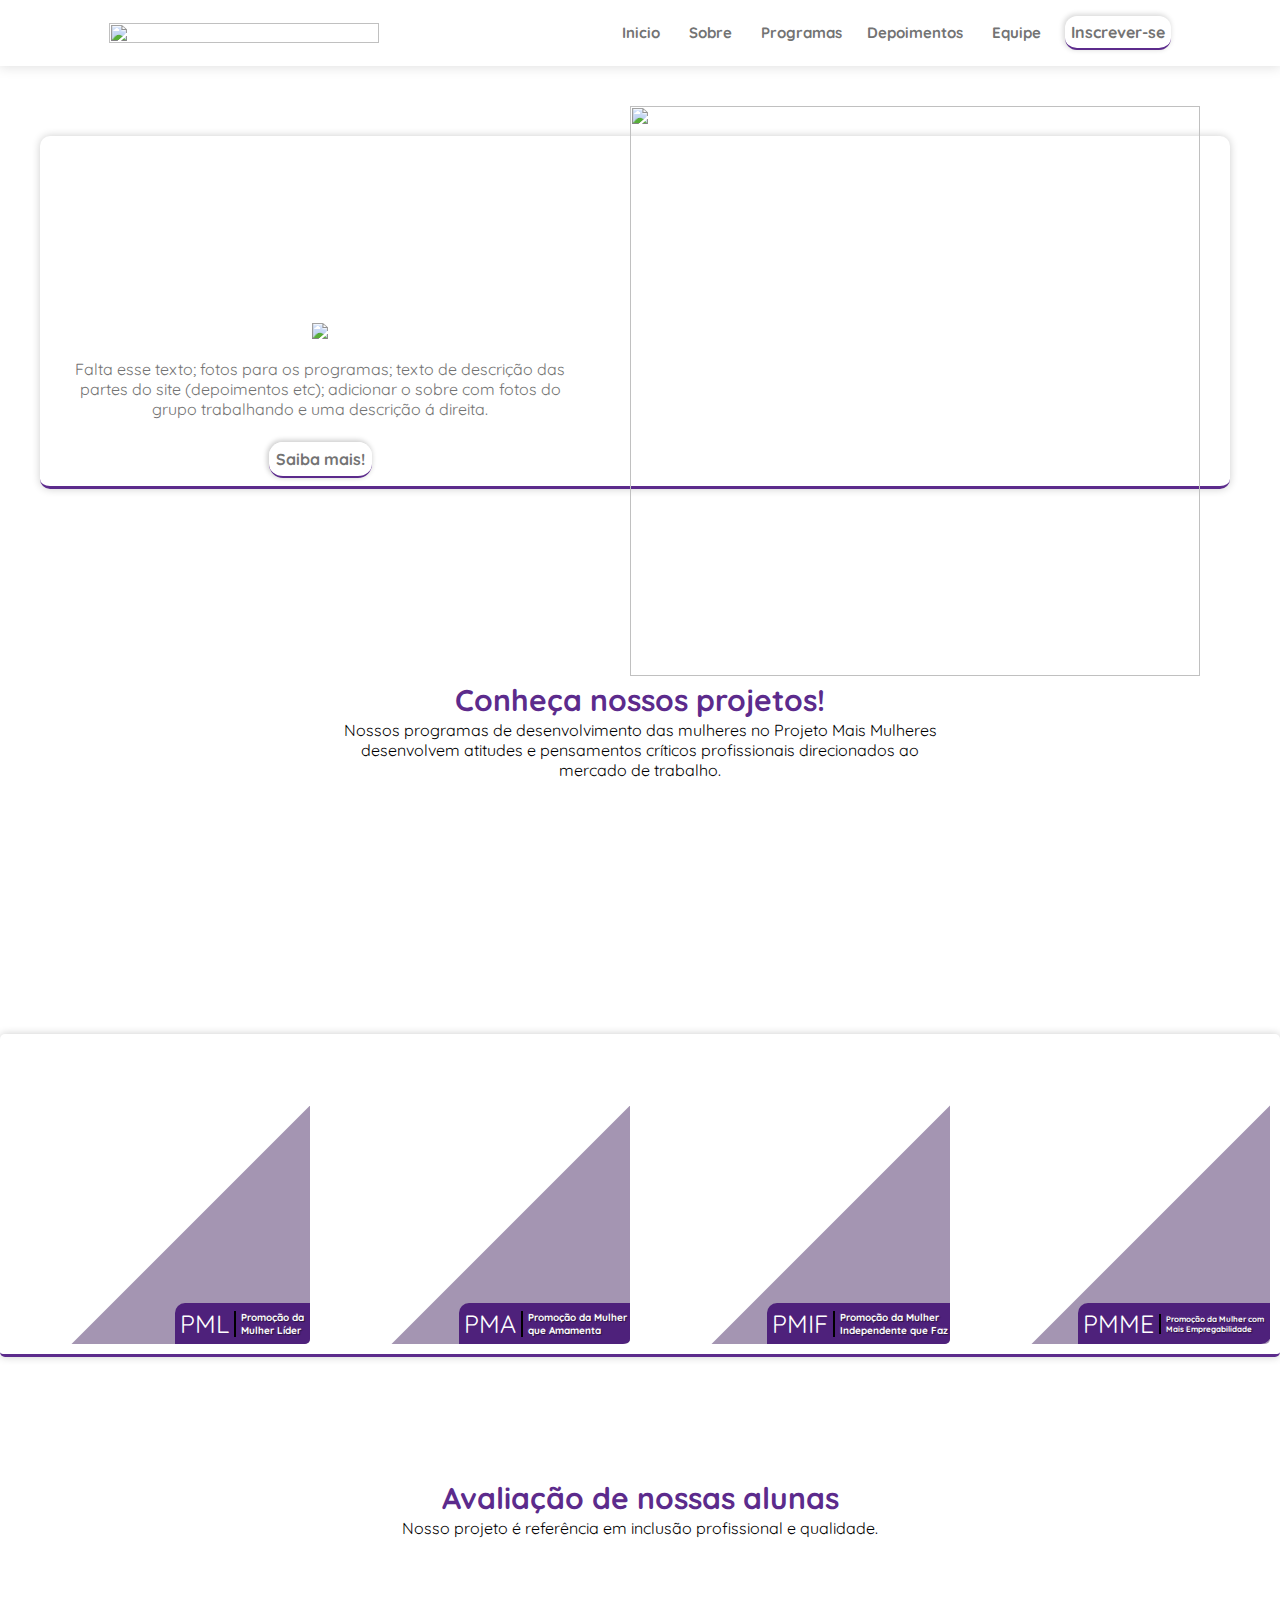
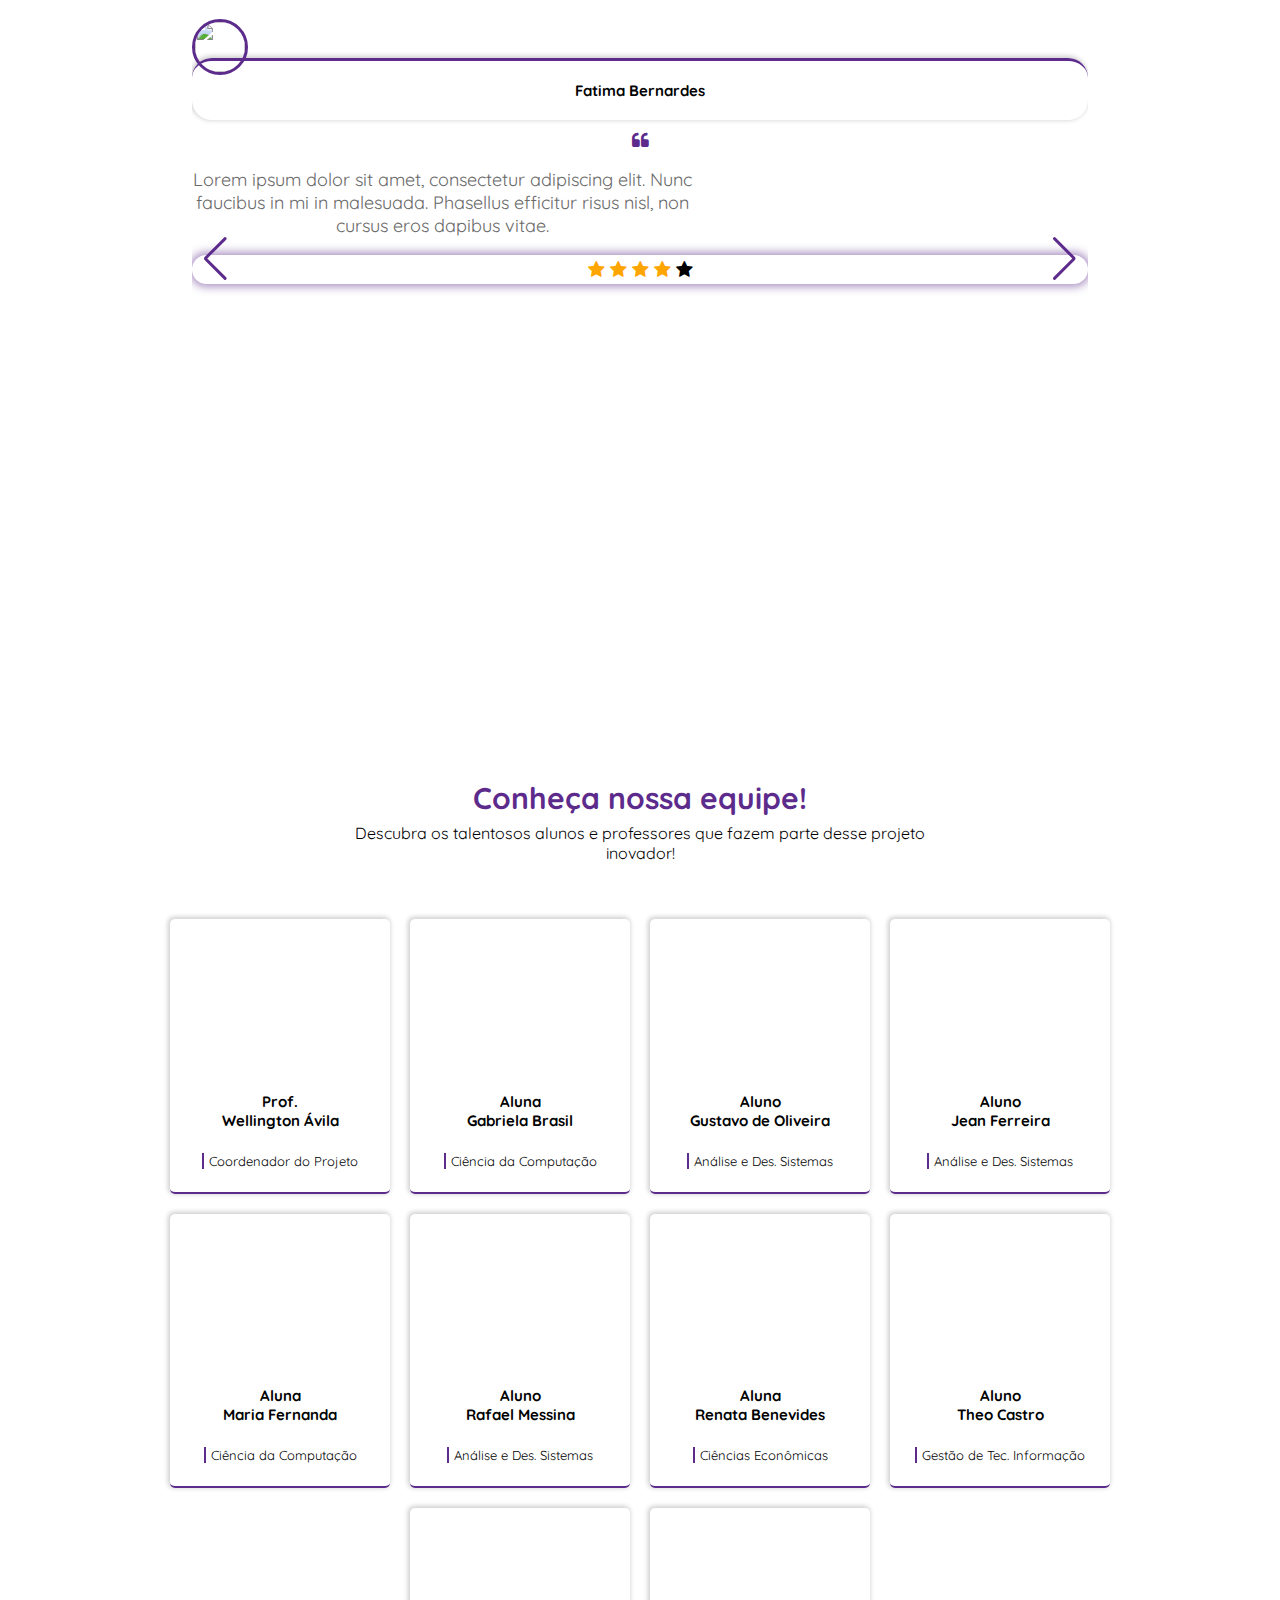
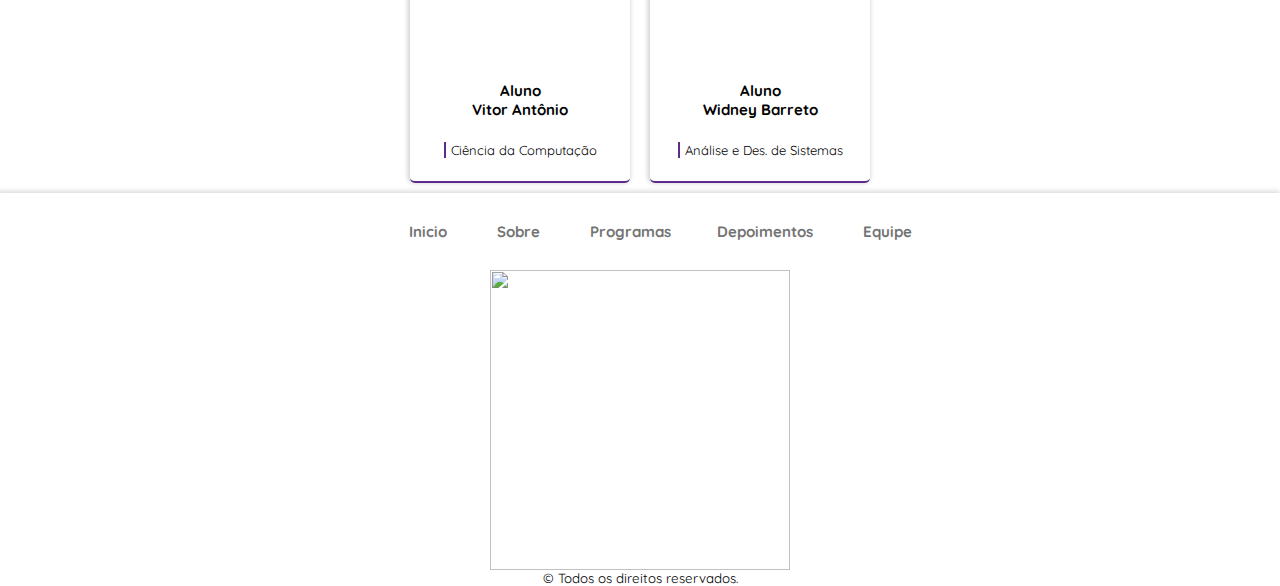
==== commit 3d47bab0: "Add files via upload" ====
--- a/index.html
+++ b/index.html
@@ -1,110 +1,184 @@
-<!DOCTYPE html>
+
+<!DOCTYPE html Rafael Junger>
 <html>
 <head>
 	<meta charset="utf-8">
 	<meta name="viewport" content="width=device-width, initial-scale=1">
 	<link rel="stylesheet" type="text/css" href="styles.css">
-	<link rel="stylesheet" href="https://cdnjs.cloudflare.com/ajax/libs/font-awesome/4.7.0/css/font-awesome.min.css">
-  <link
-  rel="stylesheet"
-  href="https://cdn.jsdelivr.net/npm/swiper@8/swiper-bundle.min.css"
-/>
-  <script src="https://cdn.jsdelivr.net/npm/swiper@8/swiper-bundle.min.js"></script>
+	<link rel="stylesheet" href="https://cdnjs.cloudflare.com/ajax/libs/font-awesome/4.7.0/css/font-awesome.min.css"> <!--Estrela de avaliação-->
+	<link rel="stylesheet" href="https://cdn.jsdelivr.net/npm/swiper/swiper-bundle.min.css"/>
 	<title>Projeto Mulheres Mais</title>
 </head>
+
 <body>
 
 	<header id="cabecalho">
-			<a href="https://www.ibmr.br/"><img src="https://www.ibmr.br/wp-content/uploads/2022/05/Logo-IBMR-1.png"></a>
-			<nav class="cabecalho-links">
-				<ul>
-					<li><a href="index.html">Inicio</a></li>
-					<li><a href="index.html#sobre">Sobre</a></li>
-          			<li><a href="index.html#programas">Programas</a>
-					<li><a href="index.html#depoimentos">Depoimentos</a></li>
-					<li><a href="index.html#equipe">Equipe</a></li>
-
-					<a class="cabecalho-inscricao" href="inscricao.html">Inscrever-se</a>
-				</ul>
-			</nav>
+
+		<a href="https://www.ibmr.br/"><img src="https://www.ibmr.br/wp-content/uploads/2022/05/Logo-IBMR-1.png"></a>
+		<nav class="cabecalho-links">
+			<ul>
+				<li><a href="index.html">Inicio</a></li>
+				<li><a href="index.html#sobre">Sobre</a></li>
+          		<li><a href="index.html#programas">Programas</a>
+				<li><a href="index.html#depoimentos">Depoimentos</a></li>
+				<li><a href="index.html#equipe">Equipe</a></li>
+				<a class="cabecalho-inscricao" href="inscricao.html">Inscrever-se</a>
+			</ul>
+		</nav>
+
 	</header>
 
 
 	<section id="inicio">
-	<div class="inicio">
-		<div class="inicio-texto">
-			<img src="https://i.ibb.co/JkFzVBS/thumbnail-DC4-C5831-3456-4-DCF-A679-4-E4-FFDF5-DB2-F-1-removebg-preview.png">
-			<p>Falta esse texto; fotos para os programas; texto de descrição das partes do site (depoimentos etc); adicionar o sobre com fotos do grupo trabalhando e uma descrição á direita. </p>
-			<a class="botao" href="#">Saiba mais!</a>
+
+		<div class="inicio">
+
+			<div class="inicio-texto">
+				<img src="https://i.ibb.co/JkFzVBS/thumbnail-DC4-C5831-3456-4-DCF-A679-4-E4-FFDF5-DB2-F-1-removebg-preview.png">
+				<p>Falta esse texto; fotos para os programas; texto de descrição das partes do site (depoimentos etc); adicionar o sobre com fotos do grupo trabalhando e uma descrição á direita. </p>
+				<a class="botao" href="#">Saiba mais!</a>
+			</div>
+
+			<div class="inicio-img">
+				<img src="https://i.ibb.co/tDPHY1V/Mulheres-Mais-Site-removebg-preview-1.png">
+			</div>
+
 		</div>
-		<div class="inicio-img">
-			<img src="https://i.ibb.co/tDPHY1V/Mulheres-Mais-Site-removebg-preview-1.png">
-		</div>
-	</div>
 	</section>
-
-  <section id="sobre">
-    <div class="sobre-div"></div>
-    <div class="sobre-div"></div>
-    <div class="sobre-div"></div>
-    <div class="sobre-div"></div>
-  </section>
   
 	<section id="programas">
-    <div class="programas-title">
-		<h1>Conheça nossos projetos!</h1>
-      <p>Nossos programas de desenvolvimento das mulheres no Projeto Mais Mulheres desenvolvem atitudes e pensamentos críticos profissionais direcionados ao mercado de trabalho.</p>
-    </div>
-   <div class="programas-fotos">
-		<div class="relative">
-			<a href="pml.html">
-			<img src="https://i.ibb.co/mqDy3t4/IMG-20221014-WA0024-1.jpg">
-			<div class="absolute"></div>
-      <p class="absolute-p1">PML</p>
-      <p class="absolute-p2">Promoção da Mulher Líder</p>
-     		 </a>
-		</div>
+
+    	<div class="programas-title">
+			<h1>Conheça nossos projetos!</h1>
+     		<p>Nossos programas de desenvolvimento das mulheres no Projeto Mais Mulheres desenvolvem atitudes e pensamentos críticos profissionais direcionados ao mercado de trabalho.</p>
+    	</div>
+
+   		<div class="programas-fotos">
+
+			<div class="relative">
+				<a href="pml.html">
+				<img src="https://i.ibb.co/mqDy3t4/IMG-20221014-WA0024-1.jpg">
+				<div class="absolute"></div>
+     			<p class="absolute1">PML<span class="absolute-p2">Promoção da Mulher Líder</span></p>
+     			</a>
+			</div>
 		
-		<div class="relative">
-			<a href="pma.html">
-			<img src="https://www.madeverde.com.br/image/cache/catalog/formica/formica%20preto-800x800.jpg">
-			<div class="absolute"></div>
-      <p class="absolute-p1">PMA</p>
-      <p class="absolute-p2">Promoção da Mulher que Amamenta</p>
-     		 </a>
-		</div>
-
-		<div class="relative">
-			<a href="pmif.html">
-			<img src="https://www.madeverde.com.br/image/cache/catalog/formica/formica%20preto-800x800.jpg">
-			<div class="absolute"></div>
-      <p class="absolute-p1">PMIF</p>
-      <p class="absolute-p2">Promoção da Mulher Independente que Faz</p>
-      		</a>
-		</div>
-
-		<div class="relative">
-			<a href="pmme.html">
-			<img src="https://www.madeverde.com.br/image/cache/catalog/formica/formica%20preto-800x800.jpg">
-			<div class="absolute"></div>
-      <p class="absolute-p1">PMME</p>
-      <p class="absolute-p2">Promoção da Mulher com Mais Empregabilidade</p>
-      		</a>
-		</div>
-    </div>
+			<div class="relative">
+				<a href="pma.html">
+				<img src="https://www.madeverde.com.br/image/cache/catalog/formica/formica%20preto-800x800.jpg">
+				<div class="absolute"></div>
+     			<p class="absolute2">PMA<span class="absolute-p3">Promoção da Mulher que Amamenta</span></p>
+     		 	</a>
+			</div>
+
+			<div class="relative">
+				<a href="pmif.html">
+				<img src="https://i.ibb.co/nM2Mts8/Whats-App-Image-2022-11-08-at-1-49-29-PM.jpg">
+				<div class="absolute"></div>
+      			<p class="absolute3">PMIF<span class="absolute-p4">Promoção da Mulher Independente que Faz</span></p>
+      			</a>
+			</div>
+     
+			<div class="relative">
+				<a href="pmme.html">
+				<img src="https://www.madeverde.com.br/image/cache/catalog/formica/formica%20preto-800x800.jpg">
+				<div class="absolute"></div>
+      			<p class="absolute4">PMME<span class="absolute-p5">Promoção da Mulher com Mais Empregabilidade</span></p>
+      			</a>
+			</div>
+
+    	</div>
 	</section>
 
 	<section id="depoimentos">
-    
-    <div class="depoimentos-title">
-		<h1>Avaliação de nossas alunas</h1>
-    <p>Nosso projeto é referência em inclusão profissional e qualidade.</p>
-    </div>
-    
-			<div class="depoimentos-box">
-          <div class="depoimentos-perfil">
-					<div class="depoimentos-icone"><img src="https://w7.pngwing.com/pngs/666/201/png-transparent-computer-icons-woman-women-s-day-face-holidays-head-thumbnail.png"></div>
-          
+    	<div class="depoimentos-title">
+			<h1>Avaliação de nossas alunas</h1>
+    		<p>Nosso projeto é referência em inclusão profissional e qualidade.</p>
+    	</div>
+
+ 		<div class="swiper mySwiper">
+
+     	<div class="swiper-wrapper">
+
+        	<div class="depoimentos-conteudo swiper-slide">
+     			<div class="depoimentos-icone">
+					<img src="https://w7.pngwing.com/pngs/666/201/png-transparent-computer-icons-woman-women-s-day-face-holidays-head-thumbnail.png">
+				</div> 
+  
+				<h2>Fatima Bernardes</h2>
+
+				<i class="fa fa-quote-left" aria-hidden="true" style="color: #5C2B8C"></i>
+
+				<div class="depoimentos-texto">
+					<p>Lorem ipsum dolor sit amet, consectetur adipiscing elit. Nunc faucibus in mi in malesuada. Phasellus efficitur risus nisl, non cursus eros dapibus vitae.</p>
+				</div>
+
+				<div class="depoimentos-estrela">
+					<span class="fa fa-star checked"></span>
+					<span class="fa fa-star checked"></span>
+					<span class="fa fa-star checked"></span>
+					<span class="fa fa-star checked"></span>
+					<span class="fa fa-star"></span>	
+				</div>
+        	</div>
+
+        	<div class="depoimentos-conteudo swiper-slide">
+     			<div class="depoimentos-icone">
+					<img src="https://w7.pngwing.com/pngs/666/201/png-transparent-computer-icons-woman-women-s-day-face-holidays-head-thumbnail.png">
+				</div> 
+  
+				<h2>Maria Clara</h2>
+
+				<i class="fa fa-quote-left" aria-hidden="true" style="color: #5C2B8C"></i>
+
+				<div class="depoimentos-texto">
+					<p>Lorem ipsum dolor sit amet, consectetur adipiscing elit. Nunc faucibus in mi in malesuada. Phasellus efficitur risus nisl, non cursus eros dapibus vitae.</p>
+				</div>
+
+				<div class="depoimentos-estrela">
+					<span class="fa fa-star checked"></span>
+					<span class="fa fa-star checked"></span>
+					<span class="fa fa-star checked"></span>
+					<span class="fa fa-star checked"></span>
+					<span class="fa fa-star checked"></span>	
+				</div>
+        	</div>
+      	</div>
+
+
+
+      		<div class="swiper-button-next"></div>
+      		<div class="swiper-button-prev"></div>
+ 		</div>
+
+     <script src="https://cdn.jsdelivr.net/npm/swiper/swiper-bundle.min.js"></script>
+         <script>
+      var swiper = new Swiper(".mySwiper", {
+        slidesPerView: 1,
+        spaceBetween: 30,
+        loop: true,
+        navigation: {
+          nextEl: ".swiper-button-next",
+          prevEl: ".swiper-button-prev",
+        },
+      });
+    </script>
+	</section>
+	<!--<section id="depoimentos">
+    
+    	<div class="depoimentos-title">
+			<h1>Avaliação de nossas alunas</h1>
+    		<p>Nosso projeto é referência em inclusão profissional e qualidade.</p>
+    	</div>
+    
+		<div class="depoimentos-box">
+
+          	<div class="depoimentos-perfil">
+
+				<div class="depoimentos-icone">
+					<img src="https://w7.pngwing.com/pngs/666/201/png-transparent-computer-icons-woman-women-s-day-face-holidays-head-thumbnail.png">
+				</div>    
+
 				<div class="depoimentos-perfil-nome">
 					<h2>Nome</h2>
 						<span class="fa fa-star checked"></span>
@@ -113,18 +187,24 @@
 						<span class="fa fa-star checked"></span>
 						<span class="fa fa-star checked"></span>
 				</div>  
+
 			</div>  
         
-				<div class="depoimentos-texto">
-		<p>Lorem ipsum dolor sit amet, consectetur adipiscing elit. Nunc faucibus in mi in malesuada. Phasellus efficitur risus nisl, non cursus eros dapibus vitae.</p></div>		
+			<div class="depoimentos-texto">
+				<p>Lorem ipsum dolor sit amet, consectetur adipiscing elit. Nunc faucibus in mi in malesuada. Phasellus efficitur risus nisl, non cursus eros dapibus vitae.</p>
+			</div>	
+
  		</div>
     
     
-			<div class="depoimentos-box">
-				<div class="depoimentos-perfil">
-					<div class="depoimentos-icone">
-						<img src="https://w7.pngwing.com/pngs/666/201/png-transparent-computer-icons-woman-women-s-day-face-holidays-head-thumbnail.png">
-					</div>
+		<div class="depoimentos-box">
+
+			<div class="depoimentos-perfil">
+
+				<div class="depoimentos-icone">
+					<img src="https://w7.pngwing.com/pngs/666/201/png-transparent-computer-icons-woman-women-s-day-face-holidays-head-thumbnail.png">
+				</div>
+
 				<div class="depoimentos-perfil-nome">
 					<h2>Nome</h2>
 						<span class="fa fa-star checked"></span>
@@ -132,19 +212,24 @@
 						<span class="fa fa-star checked"></span>
 						<span class="fa fa-star checked"></span>
 						<span class="fa fa-star checked"></span>
-     
-				</div>
-			</div>
-				<div class="depoimentos-texto">
-					<p>Lorem ipsum dolor sit amet, consectetur adipiscing elit. Nunc faucibus in mi in malesuada. Phasellus efficitur risus nisl, non cursus eros dapibus vitae.</p>
-				</div>			
-			</div>
-
-			<div class="depoimentos-box">
-				<div class="depoimentos-perfil">
-					<div class="depoimentos-icone">
-						<img src="https://w7.pngwing.com/pngs/666/201/png-transparent-computer-icons-woman-women-s-day-face-holidays-head-thumbnail.png">
-					</div>
+				</div>
+
+			</div>
+
+			<div class="depoimentos-texto">
+				<p>Lorem ipsum dolor sit amet, consectetur adipiscing elit. Nunc faucibus in mi in malesuada. Phasellus efficitur risus nisl, non cursus eros dapibus vitae.</p>
+			</div>	
+
+		</div>
+
+		<div class="depoimentos-box">
+
+			<div class="depoimentos-perfil">
+
+				<div class="depoimentos-icone">
+					<img src="https://w7.pngwing.com/pngs/666/201/png-transparent-computer-icons-woman-women-s-day-face-holidays-head-thumbnail.png">
+				</div>
+
 				<div class="depoimentos-perfil-nome">
 					<h2>Nome</h2>
 						<span class="fa fa-star checked"></span>
@@ -153,160 +238,190 @@
 						<span class="fa fa-star checked"></span>
 						<span class="fa fa-star checked"></span>
 				</div>
-			</div>
-				<div class="depoimentos-texto">
-					<p>Lorem ipsum dolor sit amet, consectetur adipiscing elit. Nunc faucibus in mi in malesuada. Phasellus efficitur risus nisl, non cursus eros dapibus vitae.</p>
-				</div>			
-			</div>
-
-			<div class="depoimentos-box">
-				<div class="depoimentos-perfil">
-					<div class="depoimentos-icone">
-						<img src="https://w7.pngwing.com/pngs/666/201/png-transparent-computer-icons-woman-women-s-day-face-holidays-head-thumbnail.png">
-					</div>
-					<div class="depoimentos-perfil-nome">
-						<h2>Nome</h2>
+
+			</div>
+
+			<div class="depoimentos-texto">
+				<p>Lorem ipsum dolor sit amet, consectetur adipiscing elit. Nunc faucibus in mi in malesuada. Phasellus efficitur risus nisl, non cursus eros dapibus vitae.</p>
+			</div>
+
+		</div>
+
+		<div class="depoimentos-box">
+
+			<div class="depoimentos-perfil">
+
+				<div class="depoimentos-icone">
+					<img src="https://w7.pngwing.com/pngs/666/201/png-transparent-computer-icons-woman-women-s-day-face-holidays-head-thumbnail.png">
+				</div>
+
+				<div class="depoimentos-perfil-nome">
+					<h2>Nome</h2>
 						<span class="fa fa-star checked"></span>
 						<span class="fa fa-star checked"></span>
 						<span class="fa fa-star checked"></span>
 						<span class="fa fa-star checked"></span>
 						<span class="fa fa-star"></span>
 					</div>
-				</div>
-				<div class="depoimentos-texto">
-					<p>Lorem ipsum dolor sit amet, consectetur adipiscing elit. Nunc faucibus in mi in malesuada. Phasellus efficitur risus nisl, non cursus eros dapibus vitae.</p>
-				</div>			
-			</div>
-	</section>
+
+			</div>
+
+			<div class="depoimentos-texto">
+				<p>Lorem ipsum dolor sit amet, consectetur adipiscing elit. Nunc faucibus in mi in malesuada. Phasellus efficitur risus nisl, non cursus eros dapibus vitae.</p>
+			</div>
+
+		</div>
+	</section>-->
 
 
 	<section id="equipe">
-		<h1>Conheça nossa equipe!</h1>
-	<div id="equipe-conteudos">
-		<div class="equipe-box">
+
+    	<div class="equipe-title">
+			<h1>Conheça nossa equipe!</h1>
+   			<p>Descubra os talentosos alunos e professores que fazem parte desse projeto inovador!</p>
+    	</div>
+
+		<div id="equipe-conteudos">
+
+			<div class="equipe-box">
       
-			<div class="equipe-icone">
-				<img src="https://i.ibb.co/NLB94sM/Whats-App-Image-2022-11-01-at-1-30-43-PM.jpg">
-			</div>
-			<h2 class="equipe-nome">Prof.<br>Wellington Ávila</h2>
-			<p class="equipe-cargo">Coordenador do Projeto</p>
- 			<input type="checkbox" id="more1"/>
-  			<p class="non_visible_text">.</p>
- 			 <label for="more1"></label>
-		</div>
-    
-		<div class="equipe-box">
-			<div class="equipe-icone">
-				<img src="https://i.ibb.co/GPTxr9N/Whats-App-Image-2022-11-01-at-2-22-50-PM.jpg">
-			</div>
-			<h2 class="equipe-nome">Aluna<br>Gabriela Brasil</h2>
-			<p class="equipe-cargo">Ciência da Computação</p>
- 			<input type="checkbox" id="more2"/>
-  			<p class="non_visible_text">.</p>
- 			 <label for="more2"></label>
-		</div>
-    
-		<div class="equipe-box">
-			<div class="equipe-icone">
-				<img src="">
-			</div>
-			<h2 class="equipe-nome">Aluno<br>Gustavo de Oliveira</h2>
-			<p class="equipe-cargo">Análise e Des. Sistemas</p>
- 			<input type="checkbox" id="more3"/>
-  			<p class="non_visible_text">.</p>
- 			 <label for="more3"></label>		
-		</div>
-    
-		<div class="equipe-box">
-			<div class="equipe-icone">
-				<img src="https://i.ibb.co/4jSDGSn/Whats-App-Image-2022-11-01-at-1-21-04-PM.jpg">
-			</div>
-			<h2 class="equipe-nome">Aluno<br>Jean Ferreira</h2>
-			<p class="equipe-cargo">Análise e Des. Sistemas</p>
- 			<input type="checkbox" id="more4" />
-  			<p class="non_visible_text">.</p>
- 			 <label for="more4"></label>
+				<div class="equipe-icone">
+					<img src="https://i.ibb.co/NLB94sM/Whats-App-Image-2022-11-01-at-1-30-43-PM.jpg"> 
+				</div>
+
+      			<img class="equipe-icone-ibmr" src="https://i.ibb.co/LrgYYmc/cropped-Untitled-design-1.png">
+				<h2 class="equipe-nome">Prof.<br>Wellington Ávila</h2>
+				<p class="equipe-cargo">Coordenador do Projeto</p>
+
+			</div>
+    
+			<div class="equipe-box">
+
+				<div class="equipe-icone">
+					<img src="https://i.ibb.co/GPTxr9N/Whats-App-Image-2022-11-01-at-2-22-50-PM.jpg">
+				</div>
+
+      			<img class="equipe-icone-ibmr" src="https://i.ibb.co/LrgYYmc/cropped-Untitled-design-1.png">
+				<h2 class="equipe-nome">Aluna<br>Gabriela Brasil</h2>
+				<p class="equipe-cargo">Ciência da Computação</p>
+
+			</div>
+    		
+			<div class="equipe-box">
+
+				<div class="equipe-icone">
+					<img src="https://i.ibb.co/N1G1fPK/IMG-20220903-WA0035-2.jpg">
+				</div>
+
+      			<img class="equipe-icone-ibmr" src="https://i.ibb.co/LrgYYmc/cropped-Untitled-design-1.png">
+				<h2 class="equipe-nome">Aluno<br>Gustavo de Oliveira</h2>
+				<p class="equipe-cargo">Análise e Des. Sistemas</p>	
+
+			</div>
+    
+			<div class="equipe-box">
+
+				<div class="equipe-icone">
+					<img src="https://i.ibb.co/4jSDGSn/Whats-App-Image-2022-11-01-at-1-21-04-PM.jpg">
+				</div>
+
+      			<img class="equipe-icone-ibmr" src="https://i.ibb.co/LrgYYmc/cropped-Untitled-design-1.png">
+				<h2 class="equipe-nome">Aluno<br>Jean Ferreira</h2>
+				<p class="equipe-cargo">Análise e Des. Sistemas</p>
+
+ 			</div>
+    
+    		<div class="equipe-box">
+
+				<div class="equipe-icone">
+					<img src="https://i.ibb.co/s932L4Z/Whats-App-Image-2022-11-01-at-2-22-50-PM-1.jpg">
+				</div>
+
+      			<img class="equipe-icone-ibmr" src="https://i.ibb.co/LrgYYmc/cropped-Untitled-design-1.png">
+				<h2 class="equipe-nome">Aluna<br>Maria Fernanda</h2>
+				<p class="equipe-cargo">Ciência da Computação</p>
+
+ 			</div>
+    
+    		<div class="equipe-box">
+
+				<div class="equipe-icone">
+					<img src="https://i.ibb.co/p2HQRGb/Whats-App-Image-2022-11-01-at-1-19-50-PM.jpg">
+				</div>
+
+     			<img class="equipe-icone-ibmr" src="https://i.ibb.co/LrgYYmc/cropped-Untitled-design-1.png">
+				<h2 class="equipe-nome">Aluno<br>Rafael Messina</h2>
+				<p class="equipe-cargo">Análise e Des. Sistemas</p>
+
+ 			</div>
+    
+    		<div class="equipe-box">
+
+				<div class="equipe-icone">
+					<img src="https://i.ibb.co/LpMwnmm/Whats-App-Image-2022-11-08-at-1-55-01-PM.jpg">
+				</div>
+
+      			<img class="equipe-icone-ibmr" src="https://i.ibb.co/LrgYYmc/cropped-Untitled-design-1.png">
+				<h2 class="equipe-nome">Aluna<br>Renata Benevides</h2>
+				<p class="equipe-cargo">Ciências Econômicas</p>
+ 			</div>
+    
+    		<div class="equipe-box">
+
+				<div class="equipe-icone">
+					<img src="https://i.ibb.co/9sgQss0/Whats-App-Image-2022-11-01-at-1-19-26-PM.jpg">
+				</div>
+
+      			<img class="equipe-icone-ibmr" src="https://i.ibb.co/LrgYYmc/cropped-Untitled-design-1.png">
+				<h2 class="equipe-nome">Aluno<br>Theo Castro</h2>
+				<p class="equipe-cargo">Gestão de Tec. Informação</p>
+ 			</div>
+    
+    		<div class="equipe-box">
+				<div class="equipe-icone">
+					<img src="https://i.ibb.co/QnS2x16/Whats-App-Image-2022-11-01-at-1-28-15-PM.jpg">
+				</div>
+
+      			<img class="equipe-icone-ibmr" src="https://i.ibb.co/LrgYYmc/cropped-Untitled-design-1.png">
+				<h2 class="equipe-nome">Aluno<br>Vitor Antônio</h2>
+				<p class="equipe-cargo">Ciência da Computação</p>
+
+ 			</div>
+    
+    		<div class="equipe-box">
+				<div class="equipe-icone">
+					<img src="https://i.ibb.co/12S9pvr/Whats-App-Image-2022-11-08-at-2-13-07-PM.jpg">
+				</div>
+
+     			<img class="equipe-icone-ibmr" src="https://i.ibb.co/LrgYYmc/cropped-Untitled-design-1.png">
+				<h2 class="equipe-nome">Aluno<br>Widney Barreto</h2>
+				<p class="equipe-cargo">Análise e Des. de Sistemas</p>
+
  		</div>
-    
-    		<div class="equipe-box">
-			<div class="equipe-icone">
-				<img src="https://i.ibb.co/s932L4Z/Whats-App-Image-2022-11-01-at-2-22-50-PM-1.jpg">
-			</div>
-			<h2 class="equipe-nome">Aluna<br>Maria Fernanda</h2>
-			<p class="equipe-cargo">Ciência da Computação</p>
- 			<input type="checkbox" id="more5" />
-  			<p class="non_visible_text">.</p>
- 			 <label for="more5"></label>
- 		</div>
-    
-    		<div class="equipe-box">
-			<div class="equipe-icone">
-				<img src="https://i.ibb.co/p2HQRGb/Whats-App-Image-2022-11-01-at-1-19-50-PM.jpg">
-			</div>
-			<h2 class="equipe-nome">Aluno<br>Rafael Messina</h2>
-			<p class="equipe-cargo">Análise e Des. Sistemas</p>
- 			<input type="checkbox" id="more6" />
-  			<p class="non_visible_text">.</p>
- 			 <label for="more6"></label>
- 		</div>
-    
-    		<div class="equipe-box">
-			<div class="equipe-icone">
-				<img src="https://i.ibb.co/V3XWPpG/Whats-App-Image-2022-11-01-at-1-55-12-PM.jpg">
-			</div>
-			<h2 class="equipe-nome">Aluna<br>Renata Benevides</h2>
-			<p class="equipe-cargo">Economia</p>
- 			<input type="checkbox" id="more7" />
-  			<p class="non_visible_text">.</p>
- 			 <label for="more7"></label>
- 		</div>
-    
-    		<div class="equipe-box">
-			<div class="equipe-icone">
-				<img src="https://i.ibb.co/9sgQss0/Whats-App-Image-2022-11-01-at-1-19-26-PM.jpg">
-			</div>
-			<h2 class="equipe-nome">Aluno<br>Theo Castro</h2>
-			<p class="equipe-cargo">Gestão de Tec. Informação</p>
- 			<input type="checkbox" id="more8" />
-  			<p class="non_visible_text">.</p>
- 			 <label for="more8"></label>
- 		</div>
-    
-    		<div class="equipe-box">
-			<div class="equipe-icone">
-				<img src="https://i.ibb.co/QnS2x16/Whats-App-Image-2022-11-01-at-1-28-15-PM.jpg">
-			</div>
-			<h2 class="equipe-nome">Aluno<br>Vitor Antônio</h2>
-			<p class="equipe-cargo">Ciência da Computação</p>
- 			<input type="checkbox" id="more9" />
-  			<p class="non_visible_text">.</p>
- 			 <label for="more9"></label>
- 		</div>
+
 	</section>
 
 
 	
 	<footer id="rodape">
+
 		<nav class="rodape-links">
-				<ul>
-					<li><a href="index.html">Inicio</a></li>
-					<li><a href="index.html">Sobre</a></li>
-          			<li><a href="index.html#sobre">Programas</a>
-					<li><a href="index.html#depoimentos">Depoimentos</a></li>
-					<li><a href="index.html#equipe">Equipe</a></li>
-				</ul>
-			</nav>
-
-			<a href="https://www.ibmr.br/"><img src="https://www.ibmr.br/wp-content/uploads/2022/05/Logo-IBMR-1.png"></a>
-			<a class="cabecalho-inscricao" href="inscricao.html">Inscrever-se</a>
-			<a href="#"><img src="https://i.ibb.co/JkFzVBS/thumbnail-DC4-C5831-3456-4-DCF-A679-4-E4-FFDF5-DB2-F-1-removebg-preview.png"></a>
-
-    
+			<ul>
+				<li><a href="index.html">Inicio</a></li>
+				<li><a href="index.html#sobre">Sobre</a></li>
+          		<li><a href="index.html#programas">Programas</a>
+				<li><a href="index.html#depoimentos">Depoimentos</a></li>
+				<li><a href="index.html#equipe">Equipe</a></li>
+			</ul>
+		</nav>
+
+		<a href="#"><img src="https://i.ibb.co/JkFzVBS/thumbnail-DC4-C5831-3456-4-DCF-A679-4-E4-FFDF5-DB2-F-1-removebg-preview.png"></a> 
+
 		<div class="rodape-menu">
 			<sub>© Todos os direitos reservados.</sub>
 		</div>
+
 	</footer>
 
-<!--https://coolors.co/038c4c-0e733a-12592b-737373-0d0d0d-->
 </body>
-</html>
+</html>--- a/styles.css
+++ b/styles.css
@@ -2,23 +2,25 @@
 
 
 body {
+  cursor: default;
 	box-sizing: content-box;
 	font-family: 'Quicksand', sans-serif;
 	margin: 0;
 	padding: 0;
 }
 
-a { text-decoration: none; }
 
 
 /* HEADER */
 
 
 #cabecalho {
+	background-color: white;
+	top: 0;
 	height: auto;
 	display: flex;
 	align-items: center;
-	justify-content: space-between;
+	justify-content: space-around;
 	flex-wrap: wrap;
 	padding: 0px 10px 0px 10px;
 	box-shadow: 0px 0px 12px 1px rgba(0,0,0,0.13); 
@@ -42,6 +44,7 @@
 }
 
 .cabecalho-links ul li a {
+	text-decoration: none;
   transition: all 0.1s linear;
 	color: #737373;
 }
@@ -51,6 +54,7 @@
 }
 
 .cabecalho-inscricao {
+	text-decoration: none;
 	padding: 6px;
 	color: #737373;
 	background-color: white;
@@ -68,11 +72,12 @@
 	background-color: #4E217B;
 }
 
-
 /* INICIO */
 
-#inicio {
-	margin: 70px 50px 10px 40px;
+
+.inicio {
+	border-bottom: 3px solid #5C2B8C;
+	margin: 70px 50px 70px 40px;
 	border-radius: 10px;
 	box-shadow: 0px 0px 9px 0px rgba(0,0,0,0.20);
 	position: relative;
@@ -101,6 +106,7 @@
 }
 
 .botao {
+	text-decoration: none;
 	color: #737373;
 	background-color: white;
 	font-weight: bold;
@@ -109,7 +115,6 @@
 	transition: background-color 0.4s linear;
 	box-shadow: -1px -1px 5px 1px rgba(0,0,0,0.20);
 	padding: 7px;
-	transition: background-color 0.4s linear;
 	font-size: 16px;
 }
 
@@ -120,53 +125,64 @@
 }
 
 .inicio-img img{
+	float: right;
   position: relative;
   bottom: 30px;
 	width: 570px;
 }
 
-@media (max-width: 650px)
-{
-  .inicio-img img 
-   {
-    width: 60vh;
-   }
-}
-
-
-
-/* SOBRE */
-
-#sobre {
+
+/* PROGRAMAS */
+
+#programas {
 	flex-wrap: wrap;
 	display: flex;
-	justify-content: space-evenly;
-	align-items: center;
-}
-
-#sobre > h1 {
+	justify-content: center;
+	align-items: center;
+	min-height: 100vh;
+}
+
+.programas-fotos {
+  display: flex;
+  flex-wrap: wrap;
+  border-bottom: 3px solid #5C2B8C;
+	border-radius: 5px;
+	box-shadow: 0px 0px 9px 0px rgba(0,0,0,0.20);
+}
+.programas-title {
 	width: 100%;
 	text-align: center;
-	color: #5C2B8C;
+  display: flex;
+  flex-direction: column;
+  align-items: center;
+}
+
+.programas-title h1 {
+  color: #5C2B8C;
 	font-size: 30px;
 }
 
+.programas-title p {
+  position: relative;
+  bottom: 35px;
+  width: 600px;
+}
 
 .relative {
   margin: 10px;
+  bottom: 0px;
 	position: relative;
 	width: 300px;
 	height: 300px;
 	cursor: pointer;
 	overflow: hidden;
 	border-radius: 5px;
-	/*box-shadow: 7px 6px 84px -17px rgba(0,0,0,0.2);*/
 }
 
 .relative img {
   filter: grayscale();
   position: relative;
-  right: 100px;
+  right: 170px;
 	transition: all 0.6s ease-in-out;
 }
 
@@ -179,7 +195,7 @@
 	cursor: pointer;
 	clip-path: polygon(100% 20%, 20% 100%, 100% 100%);
 	transition: clip-path 0.5s;
-	opacity: 95%;
+	opacity: 75%;
 }
 
 .relative:hover .absolute {
@@ -188,74 +204,231 @@
 }
 
 .relative:hover img {
-	transform: scale(1.5);
-}
-
-.absolute-p1 {	
+	transform: scale(1.2);
+}
+
+.absolute1 {
+	background-color: #4E217B;
+	padding: 5px;
 	position: absolute;
-	top: 50%;
-	left: 57%;
-	font-size: 40px;
-	color: white;
+	top: 78%;
+	left: 55%;
+	border-radius: 10px 0px;
+	font-size: 25px;
+	color: white;
+	display: flex;
+	align-items: center;
+}
+
+.absolute2 {
+	background-color: #4E217B;
+	padding: 5px;
+	position: absolute;
+	top: 78%;
+	left: 43%;
+	border-radius: 10px 0px;
+	font-size: 25px;
+	color: white;
+	display: flex;
+	align-items: center;
+}
+
+.absolute3 {
+	background-color: #4E217B;
+	padding: 5px;
+	position: absolute;
+	top: 78%;
+	left: 39%;
+	border-radius: 10px 0px;
+	font-size: 25px;
+	color: white;
+	display: flex;
+	align-items: center;
+}
+
+.absolute4 {
+	background-color: #4E217B;
+	padding: 5px;
+	position: absolute;
+	top: 78%;
+	left: 36%;
+	border-radius: 10px 0px;
+	font-size: 25px;
+	color: white;
+	display: flex;
+	align-items: center;
+}
+
+.absolute-p2 {
+	margin-left: 5px;
+	display: inline-block;
+	width: 80px;
+	font-size: 10px;
+	font-weight: bold;
+	color: white;
+	padding-left: 5px;
+	border-left: 2px solid black;
 	text-shadow: -1px -1px 1px rgba(255,255,255,.1), 1px 1px 1px rgba(0,0,0,.5);
-	transition: all 0.3s ease-in-out;
-}
-
-.absolute-p2 {
+}
+
+.absolute-p3 {
+	margin-left: 5px;
+	display: inline-block;
+	width: 100px;
 	font-size: 10px;
-	width: 140px;
-	position: absolute;
-	top: 80%;
-	left: 50%;
 	font-weight: bold;
 	color: white;
 	padding-left: 5px;
-	border-left: 2px solid #4E217B;
+	border-left: 2px solid black;
 	text-shadow: -1px -1px 1px rgba(255,255,255,.1), 1px 1px 1px rgba(0,0,0,.5);
 }
 
+.absolute-p4 {
+	margin-left: 5px;
+	display: inline-block;
+	width: 120px;
+	font-size: 10px;
+	font-weight: bold;
+	color: white;
+	padding-left: 5px;
+	border-left: 2px solid black;
+	text-shadow: -1px -1px 1px rgba(255,255,255,.1), 1px 1px 1px rgba(0,0,0,.5);
+}
+
+.absolute-p5 {
+	margin-left: 5px;
+	display: inline-block;
+	width: 100px;
+	font-size: 8px;
+	font-weight: bold;
+	color: white;
+	padding-left: 5px;
+	border-left: 2px solid black;
+	text-shadow: -1px -1px 1px rgba(255,255,255,.1), 1px 1px 1px rgba(0,0,0,.5);
+}
+
+
+
 /* DEPOIMENTOS */
 
+#depoimentos {
+	height: 100vh;
+}
 
 .checked {
 	color: orange;
 }
 
-#depoimentos h1 {
-	width: 100%;
+/*#depoimentos {
+	min-height: 100vh;
+	display: flex;
+  flex-wrap: wrap;
+	align-items: center;
+	justify-content: center;
+}*/
+
+.depoimentos-title {
+  width: 100%;
 	text-align: center;
-	color: #5C2B8C;
+  display: flex;
+  flex-direction: column;
+  align-items: center;
+}
+
+.depoimentos-title h1 {
+  color: #5C2B8C;
 	font-size: 30px;
 }
 
-#depoimentos-conteudos {
-	display: flex;
-	justify-content: center;
-	flex-wrap: wrap;
-}
-
-.depoimentos-box {
+.depoimentos-title p {
+  position: relative;
+  bottom: 35px;
+  width: 600px;
+}
+
+
+.depoimentos-icone {
+	border: 3px solid #5C2B8C;
+	border-radius: 100%;
+	overflow: hidden;
+	width: 50px;
+	height: 50px;
+	position: relative;
+	top: 30px;
+}
+
+.depoimentos-texto {
+	color: #696969;
+	width: 500px;
+}
+
+.depoimentos-estrela {
+	box-shadow: 0px 0px 9px 3px rgba(92, 43, 140,0.5);
+	padding: 3px 7px;
+	border-radius: 50px;
+}
+
+.depoimentos-conteudo h2{
+	font-size: 15px;
+	border-top: 3px solid #5C2B8C;
+	box-shadow: -1px -1px 5px 1px rgba(0,0,0,0.20);
+	padding: 20px;
+	border-radius: 20px;
+}
+
+.swiper {
+  width: 70%;
+  height: 60%;
+}
+
+.swiper-slide {
+  text-align: center;
+  font-size: 18px;
+  background: #fff;
+  display: flex;
+  flex-direction: column;
+  justify-content: center;
+  align-items: center;
+}
+
+.swiper-slide img {
+  width: 100%;
+  height: 100%;
+  object-fit: cover;
+
+}
+
+.swiper-button-next, .swiper-button-prev {
+	color: #5C2B8C !important;
+}
+
+/*.depoimentos-box {
+  overflow: hidden;
+  border-radius: 10px;
 	background-color: white;
 	cursor: default;
-	width: 250px;
+  width: 300px;
   height: auto;
 	box-shadow: -1px -1px 5px 1px rgba(0,0,0,0.20);
 	border-bottom: 2px solid #5C2B8C;
-	border-radius: 5px;
-  padding: 5px;
 	margin: 10px;
 }
 
 .depoimentos-perfil {
-	display: flex;
-	align-items: center;
+  display:flex;
+  text-align:center;
+  flex-direction: column;
+  align-items:center;
+  padding: 10px;
+  background-color: #5C2B8C;
 }
 
 .depoimentos-icone {
-    width: 70px;
-    height: 70px;	
-    overflow: hidden;
-    border-radius: 100%;
+  border: 3px solid white;
+  width: 70px;
+  height: 70px;	
+  overflow: hidden;
+  border-radius: 100%;
 }
 
 .depoimentos-icone img {
@@ -263,23 +436,37 @@
 }
 
 .depoimentos-perfil-nome {
-  margin-left: 5px;
-	line-height: 1px;
+  line-height: 2px;
+  color: white;
 }
 
 .depoimentos-texto {
+  text-align: justify;
+  padding: 0 5px;
   color: #696969;
-  margin: 5px;
 }
 
 /* EQUIPE */
 
-#equipe > h1 {
-	width: 100%;
+.equipe-title {
+  width: 100%;
 	text-align: center;
-	color: #5C2B8C;
+  display: flex;
+  flex-direction: column;
+  align-items: center;
+}
+
+.equipe-title h1 {
+  color: #5C2B8C;
 	font-size: 30px;
 }
+
+.equipe-title p {
+  position: relative;
+  bottom: 30px;
+  width: 600px;
+}
+
 #equipe-conteudos {
 	align-content: center;
   align-items: center;
@@ -317,7 +504,15 @@
 	overflow: hidden;
 }
 
+.equipe-icone-ibmr {
+  position: relative;
+  bottom: 10px;
+  width: 40px;
+  height: 10px;
+}
+
 .equipe-icone img {
+	transform: scale(1.2);
     width: 100%;
 }
 
@@ -333,7 +528,7 @@
 .equipe-cargo {
 	border-left: 2px solid #5C2B8C;
 	padding-left: 5px;
-  font-size: 12px;
+  font-size: 13px;
 }
 
 .equipe-resumo {
@@ -341,387 +536,6 @@
 	font-weight: bold;
 	margin: 10px 0 10px 0;
 }
-
-
-/**/
-
-#more1 {
-  position: absolute;
-  right: 100vw;
-}
-
-.non_visible_text {
-  display: none; 
-}
-
-label[for="more1"] {  
-	color: #737373;
-	margin: 10px;
-	padding: 8px;
-	border-radius: 15px;
-	box-shadow: -1px -1px 5px 1px rgba(0,0,0,0.15);
-	border-bottom: 2px solid #5C2B8C;
-	cursor: pointer;
-	font-weight: bold;
-	font-size: 15px;
-	transition: all 0.4s linear;
-}
-
-label[for="more1"]:hover {
-	color: white;
-	background-color: #5C2B8C;
-}
-
-label[for="more1"]:after {
-  content: 'Saber mais'
-}
-
-#more1:checked~.non_visible_text {
-  display: block;
-}
-
-
-#more1:checked~label[for="more1"]:after {
-  content: 'Recolher'
-}
-
-
-/**/
-
-#more2 {
-  position: absolute;
-  right: 100vw;
-}
-
-.non_visible_text {
-  display: none; 
-}
-
-label[for="more2"] { 
-	color: #737373; 
-	margin: 10px;
-	padding: 8px;
-	border-radius: 15px;
-	box-shadow: -1px -1px 5px 1px rgba(0,0,0,0.15);
-	border-bottom: 2px solid #5C2B8C;
-	cursor: pointer;
-	font-weight: bold;
-	font-size: 15px;
-	transition: all 0.4s linear;
-}
-
-label[for="more2"]:hover {
-	color: white;
-	background-color: #5C2B8C;
-}
-
-label[for="more2"]:after {
-  content: 'Saber mais'
-}
-
-#more2:checked~.non_visible_text {
-  display: block;
-}
-
-
-#more2:checked~label[for="more2"]:after {
-  content: 'Recolher'
-}
-
-/**/
-
-#more3 {
-  position: absolute;
-  right: 100vw;
-}
-
-.non_visible_text {
-  display: none; 
-}
-
-label[for="more3"] {
-	color: #737373;  
-	margin: 10px;
-	padding: 8px;
-	border-radius: 15px;
-	box-shadow: -1px -1px 5px 1px rgba(0,0,0,0.15);
-	border-bottom: 2px solid #5C2B8C;
-	cursor: pointer;
-	font-weight: bold;
-	font-size: 15px;
-	transition: all 0.4s linear;
-}
-
-label[for="more3"]:hover {
-	color: white;
-	background-color: #5C2B8C;
-}
-
-label[for="more3"]:after {
-  content: 'Saber mais'
-}
-
-#more3:checked~.non_visible_text {
-  display: block;
-}
-
-
-#more3:checked~label[for="more3"]:after {
-  content: 'Recolher'
-}
-
-/**/
-
-#more4 {
-  position: absolute;
-  right: 100vw;
-}
-
-.non_visible_text {
-  display: none; 
-}
-
-label[for="more4"] {
-	color: #737373;  
-	margin: 10px;
-	padding: 8px;
-	border-radius: 15px;
-	box-shadow: -1px -1px 5px 1px rgba(0,0,0,0.15);
-	border-bottom: 2px solid #5C2B8C;
-	cursor: pointer;
-	font-weight: bold;
-	font-size: 15px;
-	transition: all 0.4s linear;
-}
-
-label[for="more4"]:hover {
-	color: white;
-	background-color: #5C2B8C;
-}
-
-label[for="more4"]:after {
-  content: 'Saber mais'
-}
-
-#more4:checked~.non_visible_text {
-  display: block;
-}
-
-
-#more4:checked~label[for="more4"]:after {
-  content: 'Recolher'
-}
-
-/**/
-
-#more5 {
-  position: absolute;
-  right: 100vw;
-}
-
-.non_visible_text {
-  display: none; 
-}
-
-label[for="more5"] {
-	color: #737373;  
-	margin: 10px;
-	padding: 8px;
-	border-radius: 15px;
-	box-shadow: -1px -1px 5px 1px rgba(0,0,0,0.15);
-	border-bottom: 2px solid #5C2B8C;
-	cursor: pointer;
-	font-weight: bold;
-	font-size: 15px;
-	transition: all 0.4s linear;
-}
-
-label[for="more5"]:hover {
-	color: white;
-	background-color: #5C2B8C;
-}
-
-label[for="more5"]:after {
-  content: 'Saber mais'
-}
-
-#more5:checked~.non_visible_text {
-  display: block;
-}
-
-
-#more5:checked~label[for="more5"]:after {
-  content: 'Recolher'
-}
-
-/**/
-
-#more6 {
-  position: absolute;
-  right: 100vw;
-}
-
-.non_visible_text {
-  display: none; 
-}
-
-label[for="more6"] {
-	color: #737373;  
-	margin: 10px;
-	padding: 8px;
-	border-radius: 15px;
-	box-shadow: -1px -1px 5px 1px rgba(0,0,0,0.15);
-	border-bottom: 2px solid #5C2B8C;
-	cursor: pointer;
-	font-weight: bold;
-	font-size: 15px;
-	transition: all 0.4s linear;
-}
-
-label[for="more6"]:hover {
-	color: white;
-	background-color: #5C2B8C;
-}
-
-label[for="more6"]:after {
-  content: 'Saber mais'
-}
-
-#more6:checked~.non_visible_text {
-  display: block;
-}
-
-
-#more6:checked~label[for="more6"]:after {
-  content: 'Recolher'
-}
-
-/**/
-
-#more7 {
-  position: absolute;
-  right: 100vw;
-}
-
-.non_visible_text {
-  display: none; 
-}
-
-label[for="more7"] {
-	color: #737373;  
-	margin: 10px;
-	padding: 8px;
-	border-radius: 15px;
-	box-shadow: -1px -1px 5px 1px rgba(0,0,0,0.15);
-	border-bottom: 2px solid #5C2B8C;
-	cursor: pointer;
-	font-weight: bold;
-	font-size: 15px;
-	transition: all 0.4s linear;
-}
-
-label[for="more7"]:hover {
-	color: white;
-	background-color: #5C2B8C;
-}
-
-label[for="more7"]:after {
-  content: 'Saber mais'
-}
-
-#more7:checked~.non_visible_text {
-  display: block;
-}
-
-
-#more7:checked~label[for="more7"]:after {
-  content: 'Recolher'
-}
-
-/**/
-
-#more8 {
-  position: absolute;
-  right: 100vw;
-}
-
-.non_visible_text {
-  display: none; 
-}
-
-label[for="more8"] {
-	color: #737373;  
-	margin: 10px;
-	padding: 8px;
-	border-radius: 15px;
-	box-shadow: -1px -1px 5px 1px rgba(0,0,0,0.15);
-	border-bottom: 2px solid #5C2B8C;
-	cursor: pointer;
-	font-weight: bold;
-	font-size: 15px;
-	transition: all 0.4s linear;
-}
-
-label[for="more8"]:hover {
-	color: white;
-	background-color: #5C2B8C;
-}
-
-label[for="more8"]:after {
-  content: 'Saber mais'
-}
-
-#more8:checked~.non_visible_text {
-  display: block;
-}
-
-
-#more8:checked~label[for="more8"]:after {
-  content: 'Recolher'
-}
-
-/**/
-
-#more9 {
-  position: absolute;
-  right: 100vw;
-}
-
-.non_visible_text {
-  display: none; 
-}
-
-label[for="more9"] {
-	color: #737373;  
-	margin: 10px;
-	padding: 8px;
-	border-radius: 15px;
-	box-shadow: -1px -1px 5px 1px rgba(0,0,0,0.15);
-	border-bottom: 2px solid #5C2B8C;
-	cursor: pointer;
-	font-weight: bold;
-	font-size: 15px;
-	transition: all 0.4s linear;
-}
-
-label[for="more9"]:hover {
-	color: white;
-	background-color: #5C2B8C;
-}
-
-label[for="more9"]:after {
-  content: 'Saber mais'
-}
-
-#more9:checked~.non_visible_text {
-  display: block;
-}
-
-
-#more9:checked~label[for="more9"]:after {
-  content: 'Recolher'
-}
-
 
 /* RODAPE */
 
@@ -749,6 +563,7 @@
 }
 
 .rodape-links ul li a {
+	 text-decoration: none;
 	color: #737373;
 }
 
@@ -764,6 +579,9 @@
 	width: 100%;
 }
 
+
+/*PROJETOS*/
+
 #pml {
   background-color: #F5F5F5;
   display: flex;
@@ -774,9 +592,12 @@
 }
 
 .pml-1 {
-    margin:10px;
-    letter-spacing: 1px;
-    text-align: center;
+    display: flex;
+  align-items: center;
+  flex-direction: column;
+  margin:10px;
+  letter-spacing: 1px;
+  text-align: center;
 }
 .pml-1 h1 {
   font-size: 35px;
@@ -796,12 +617,12 @@
 }
 
 .pml-1 p {
-   color: #696969;
+  color: #696969;
+  width: 900px;
   font-size: 16px;
 }
 
 .pml-1 font {
-  
   color: white;
 }
 .pml-2 {
@@ -812,7 +633,7 @@
   margin: 15px;
   display: flex;
   border-radius: 20px;
-  height: 400px;
+  height: 450px;
   line-height: 20px;
 }
 
@@ -834,8 +655,30 @@
 .pml-2-text {
   text-align: justify;
   letter-spacing: 1px;
-  margin: 30px 20px 20px 20px;
+  margin: 30px 20px;
   font-size: 14px;
   color: #4A4A4A;
 }
 
+.pml-2-text a {
+	text-decoration: none;
+}
+
+.pml-img-text img {
+  width: 80px;
+  height: 80px;
+  border-radius: 100%;
+}
+
+#pml-apoiadores {
+  display: flex;
+  justify-content: space-evenly;
+  align-items: center;
+  justify-items: center;
+}
+.pml-img-text {
+  display: flex;
+  flex-direction: column;
+  align-items: center;
+}
+
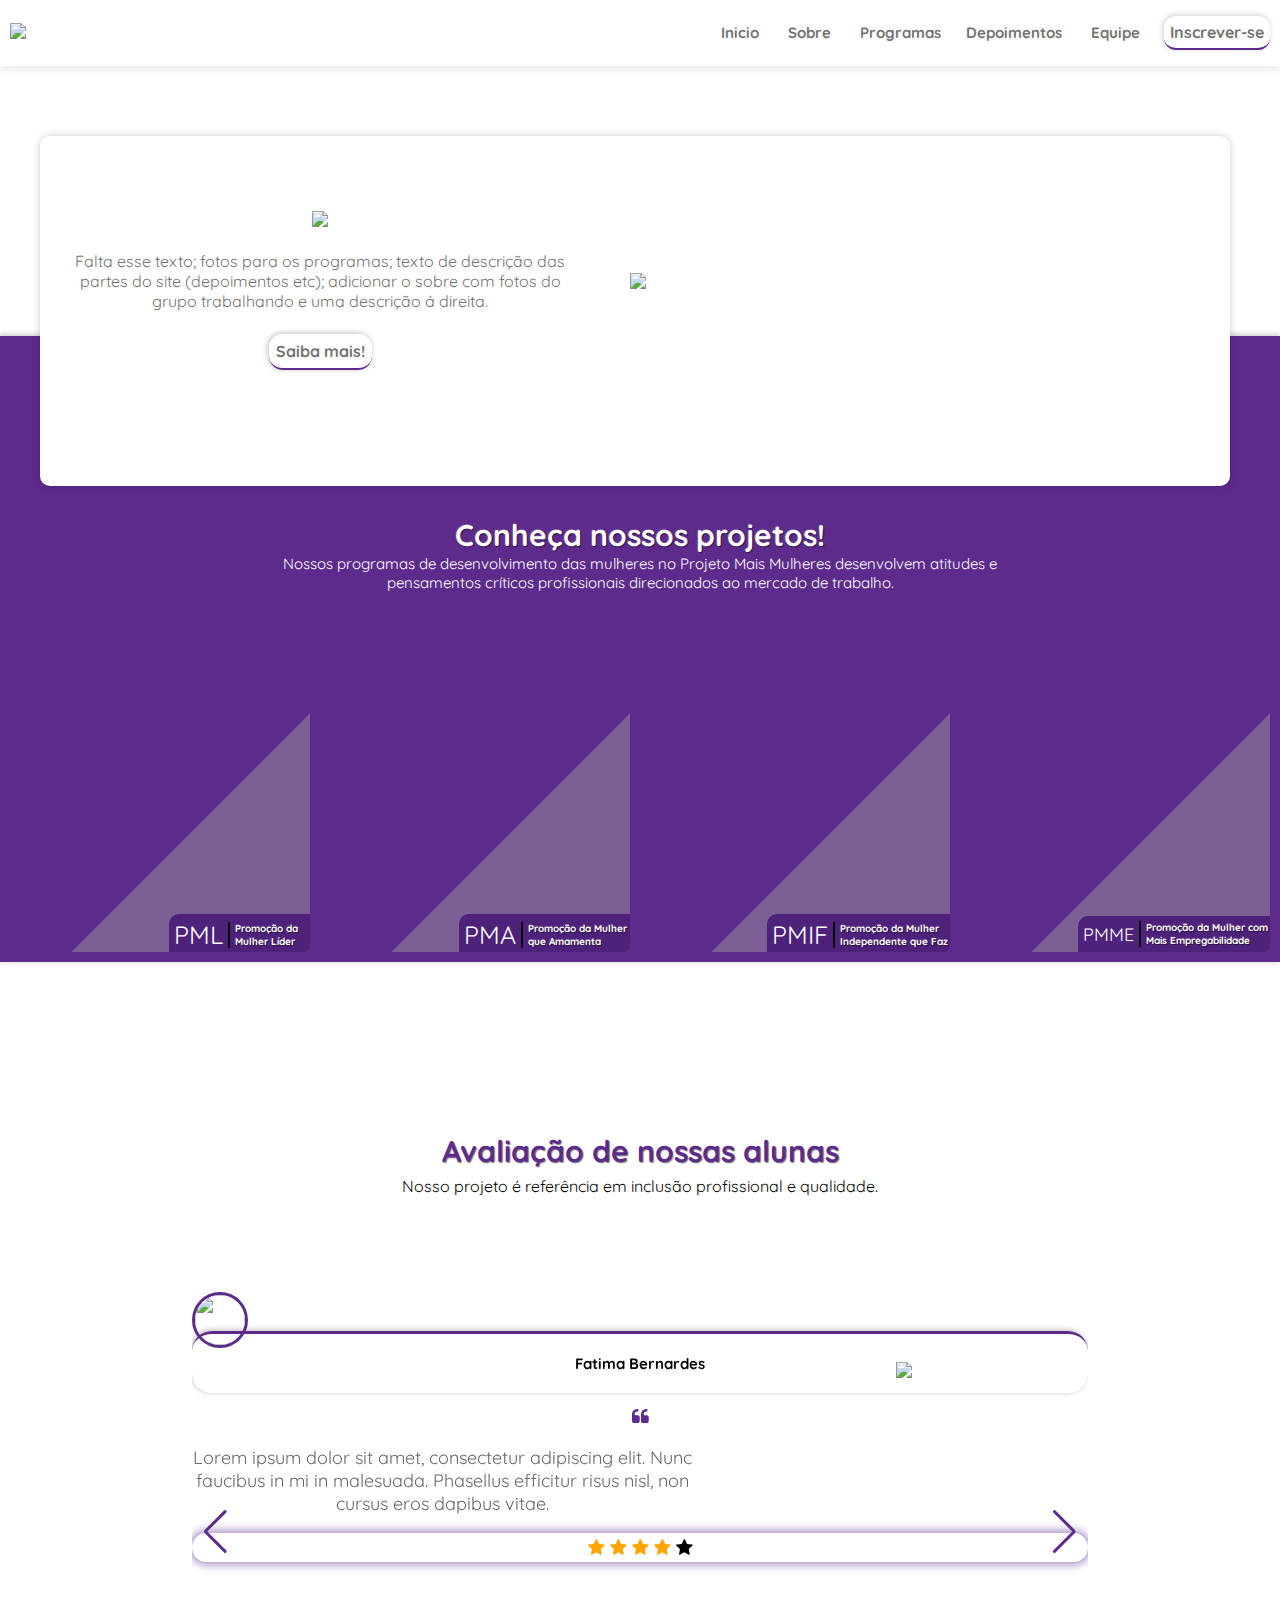
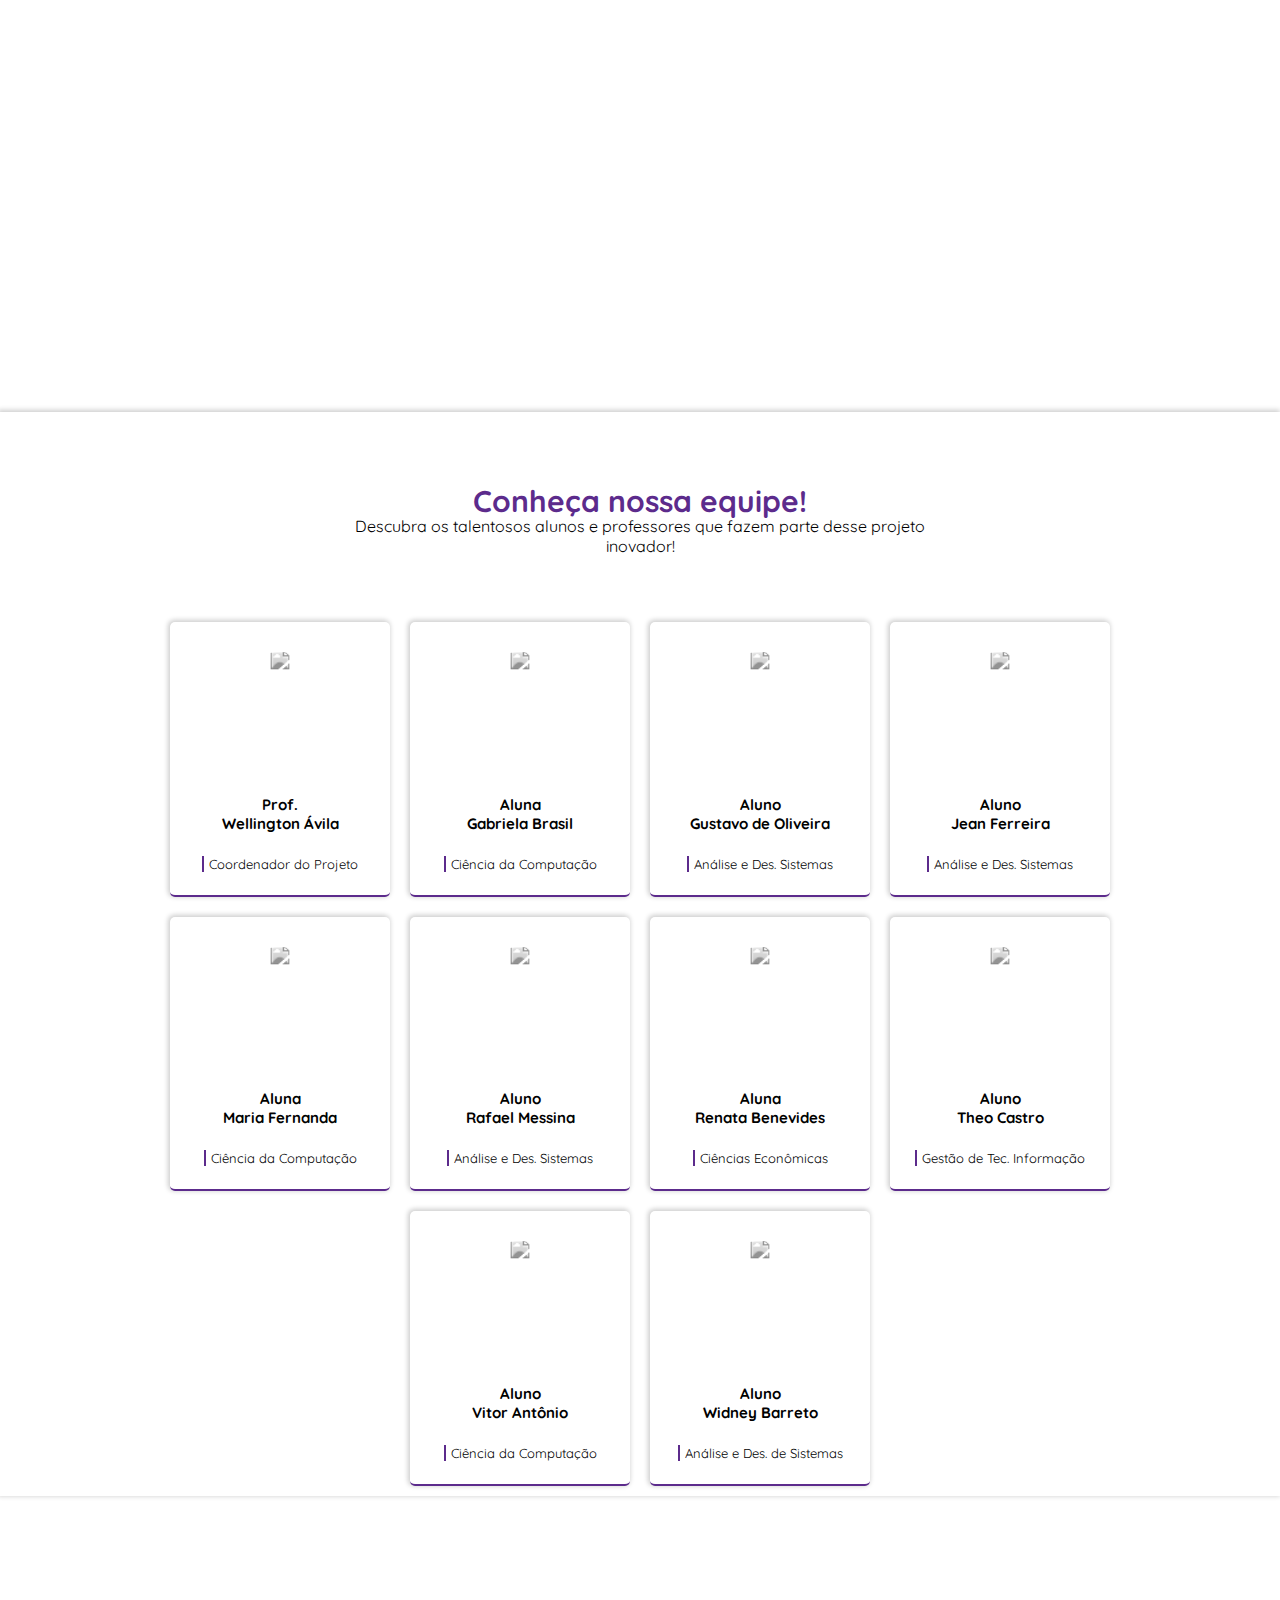
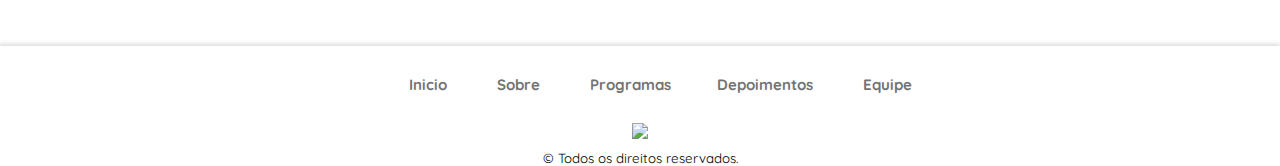
==== commit 48ef3e7b: "Update index.html" ====
--- a/index.html
+++ b/index.html
@@ -1,5 +1,5 @@
 
-<!DOCTYPE html Rafael Junger>
+<!DOCTYPE html>
 <html>
 <head>
 	<meta charset="utf-8">
@@ -29,9 +29,8 @@
 	</header>
 
 
+
 	<section id="inicio">
-
-		<div class="inicio">
 
 			<div class="inicio-texto">
 				<img src="https://i.ibb.co/JkFzVBS/thumbnail-DC4-C5831-3456-4-DCF-A679-4-E4-FFDF5-DB2-F-1-removebg-preview.png">
@@ -43,7 +42,6 @@
 				<img src="https://i.ibb.co/tDPHY1V/Mulheres-Mais-Site-removebg-preview-1.png">
 			</div>
 
-		</div>
 	</section>
   
 	<section id="programas">
@@ -92,11 +90,16 @@
 
 	<section id="depoimentos">
     	<div class="depoimentos-title">
-			<h1>Avaliação de nossas alunas</h1>
+    	<div class="depoimentos-title-text">
+			<h1>Avaliação de nossas alunas</h1><br>
     		<p>Nosso projeto é referência em inclusão profissional e qualidade.</p>
     	</div>
-
- 		<div class="swiper mySwiper">
+    	<div class="depoimentos-foto">
+    		<img src="https://i.ibb.co/xM87WF8/Lovepik-com-450044528-vector-woman-provides-detailed-business.png">
+    	</div>
+    	</div>
+
+	<div class="swiper mySwiper">
 
      	<div class="swiper-wrapper">
 
@@ -145,134 +148,23 @@
         	</div>
       	</div>
 
-
-
       		<div class="swiper-button-next"></div>
       		<div class="swiper-button-prev"></div>
  		</div>
 
-     <script src="https://cdn.jsdelivr.net/npm/swiper/swiper-bundle.min.js"></script>
-         <script>
-      var swiper = new Swiper(".mySwiper", {
-        slidesPerView: 1,
-        spaceBetween: 30,
-        loop: true,
-        navigation: {
-          nextEl: ".swiper-button-next",
-          prevEl: ".swiper-button-prev",
-        },
-      });
-    </script>
+     	<script src="https://cdn.jsdelivr.net/npm/swiper/swiper-bundle.min.js"></script>
+         	<script>
+      		var swiper = new Swiper(".mySwiper", {
+        	slidesPerView: 1,
+        	spaceBetween: 30,
+        	loop: true,
+        	navigation: {
+          		nextEl: ".swiper-button-next",
+          		prevEl: ".swiper-button-prev",
+       	 	},
+      		});
+    	</script>
 	</section>
-	<!--<section id="depoimentos">
-    
-    	<div class="depoimentos-title">
-			<h1>Avaliação de nossas alunas</h1>
-    		<p>Nosso projeto é referência em inclusão profissional e qualidade.</p>
-    	</div>
-    
-		<div class="depoimentos-box">
-
-          	<div class="depoimentos-perfil">
-
-				<div class="depoimentos-icone">
-					<img src="https://w7.pngwing.com/pngs/666/201/png-transparent-computer-icons-woman-women-s-day-face-holidays-head-thumbnail.png">
-				</div>    
-
-				<div class="depoimentos-perfil-nome">
-					<h2>Nome</h2>
-						<span class="fa fa-star checked"></span>
-						<span class="fa fa-star checked"></span>
-						<span class="fa fa-star checked"></span>
-						<span class="fa fa-star checked"></span>
-						<span class="fa fa-star checked"></span>
-				</div>  
-
-			</div>  
-        
-			<div class="depoimentos-texto">
-				<p>Lorem ipsum dolor sit amet, consectetur adipiscing elit. Nunc faucibus in mi in malesuada. Phasellus efficitur risus nisl, non cursus eros dapibus vitae.</p>
-			</div>	
-
- 		</div>
-    
-    
-		<div class="depoimentos-box">
-
-			<div class="depoimentos-perfil">
-
-				<div class="depoimentos-icone">
-					<img src="https://w7.pngwing.com/pngs/666/201/png-transparent-computer-icons-woman-women-s-day-face-holidays-head-thumbnail.png">
-				</div>
-
-				<div class="depoimentos-perfil-nome">
-					<h2>Nome</h2>
-						<span class="fa fa-star checked"></span>
-						<span class="fa fa-star checked"></span>
-						<span class="fa fa-star checked"></span>
-						<span class="fa fa-star checked"></span>
-						<span class="fa fa-star checked"></span>
-				</div>
-
-			</div>
-
-			<div class="depoimentos-texto">
-				<p>Lorem ipsum dolor sit amet, consectetur adipiscing elit. Nunc faucibus in mi in malesuada. Phasellus efficitur risus nisl, non cursus eros dapibus vitae.</p>
-			</div>	
-
-		</div>
-
-		<div class="depoimentos-box">
-
-			<div class="depoimentos-perfil">
-
-				<div class="depoimentos-icone">
-					<img src="https://w7.pngwing.com/pngs/666/201/png-transparent-computer-icons-woman-women-s-day-face-holidays-head-thumbnail.png">
-				</div>
-
-				<div class="depoimentos-perfil-nome">
-					<h2>Nome</h2>
-						<span class="fa fa-star checked"></span>
-						<span class="fa fa-star checked"></span>
-						<span class="fa fa-star checked"></span>
-						<span class="fa fa-star checked"></span>
-						<span class="fa fa-star checked"></span>
-				</div>
-
-			</div>
-
-			<div class="depoimentos-texto">
-				<p>Lorem ipsum dolor sit amet, consectetur adipiscing elit. Nunc faucibus in mi in malesuada. Phasellus efficitur risus nisl, non cursus eros dapibus vitae.</p>
-			</div>
-
-		</div>
-
-		<div class="depoimentos-box">
-
-			<div class="depoimentos-perfil">
-
-				<div class="depoimentos-icone">
-					<img src="https://w7.pngwing.com/pngs/666/201/png-transparent-computer-icons-woman-women-s-day-face-holidays-head-thumbnail.png">
-				</div>
-
-				<div class="depoimentos-perfil-nome">
-					<h2>Nome</h2>
-						<span class="fa fa-star checked"></span>
-						<span class="fa fa-star checked"></span>
-						<span class="fa fa-star checked"></span>
-						<span class="fa fa-star checked"></span>
-						<span class="fa fa-star"></span>
-					</div>
-
-			</div>
-
-			<div class="depoimentos-texto">
-				<p>Lorem ipsum dolor sit amet, consectetur adipiscing elit. Nunc faucibus in mi in malesuada. Phasellus efficitur risus nisl, non cursus eros dapibus vitae.</p>
-			</div>
-
-		</div>
-	</section>-->
-
 
 	<section id="equipe">
 
@@ -424,4 +316,4 @@
 	</footer>
 
 </body>
-</html>+</html>
--- a/styles.css
+++ b/styles.css
@@ -16,11 +16,10 @@
 
 #cabecalho {
 	background-color: white;
-	top: 0;
 	height: auto;
 	display: flex;
 	align-items: center;
-	justify-content: space-around;
+	justify-content: space-between;
 	flex-wrap: wrap;
 	padding: 0px 10px 0px 10px;
 	box-shadow: 0px 0px 12px 1px rgba(0,0,0,0.13); 
@@ -75,9 +74,10 @@
 /* INICIO */
 
 
-.inicio {
-	border-bottom: 3px solid #5C2B8C;
-	margin: 70px 50px 70px 40px;
+#inicio {
+	background-color: white;
+	z-index: 2;
+	margin: 70px 50px 0px 40px;
 	border-radius: 10px;
 	box-shadow: 0px 0px 9px 0px rgba(0,0,0,0.20);
 	position: relative;
@@ -135,19 +135,18 @@
 /* PROGRAMAS */
 
 #programas {
-	flex-wrap: wrap;
-	display: flex;
-	justify-content: center;
-	align-items: center;
-	min-height: 100vh;
+	box-shadow: -1px -1px 5px 1px rgba(0,0,0,0.20);
+	position: relative;
+	bottom: 150px;
+	background: #5C2B8C url(https://img.freepik.com/vetores-gratis/copie-o-fundo-branco-ondulado-do-espaco-em-camadas_23-2148845469.jpg?w=2000);
+	background-repeat: no-repeat;
+	background-size: cover;
+	background-blend-mode: multiply;
 }
 
 .programas-fotos {
   display: flex;
-  flex-wrap: wrap;
-  border-bottom: 3px solid #5C2B8C;
-	border-radius: 5px;
-	box-shadow: 0px 0px 9px 0px rgba(0,0,0,0.20);
+  justify-content: space-evenly;
 }
 .programas-title {
 	width: 100%;
@@ -158,19 +157,23 @@
 }
 
 .programas-title h1 {
-  color: #5C2B8C;
+	text-shadow: -1px -1px 1px rgba(255,255,255,.1), 1px 1px 1px rgba(0,0,0,.5);
+	margin-top: 180px;
+  color: white;
 	font-size: 30px;
 }
 
 .programas-title p {
+	color: white;
+	font-size: 15px;
   position: relative;
   bottom: 35px;
-  width: 600px;
+  width: 800px;
 }
 
 .relative {
+	z-index: 1;
   margin: 10px;
-  bottom: 0px;
 	position: relative;
 	width: 300px;
 	height: 300px;
@@ -211,8 +214,8 @@
 	background-color: #4E217B;
 	padding: 5px;
 	position: absolute;
-	top: 78%;
-	left: 55%;
+	top: 79%;
+	left: 53%;
 	border-radius: 10px 0px;
 	font-size: 25px;
 	color: white;
@@ -224,7 +227,7 @@
 	background-color: #4E217B;
 	padding: 5px;
 	position: absolute;
-	top: 78%;
+	top: 79%;
 	left: 43%;
 	border-radius: 10px 0px;
 	font-size: 25px;
@@ -237,7 +240,7 @@
 	background-color: #4E217B;
 	padding: 5px;
 	position: absolute;
-	top: 78%;
+	top: 79%;
 	left: 39%;
 	border-radius: 10px 0px;
 	font-size: 25px;
@@ -250,10 +253,10 @@
 	background-color: #4E217B;
 	padding: 5px;
 	position: absolute;
-	top: 78%;
+	top: 82%;
 	left: 36%;
 	border-radius: 10px 0px;
-	font-size: 25px;
+	font-size: 18px;
 	color: white;
 	display: flex;
 	align-items: center;
@@ -298,8 +301,8 @@
 .absolute-p5 {
 	margin-left: 5px;
 	display: inline-block;
-	width: 100px;
-	font-size: 8px;
+	width: 130px;
+	font-size: 10px;
 	font-weight: bold;
 	color: white;
 	padding-left: 5px;
@@ -312,38 +315,53 @@
 /* DEPOIMENTOS */
 
 #depoimentos {
+	padding-top: 150px;
+	z-index: 0;
+	position: relative;
+	bottom: 150px;
+	background: url(https://img.freepik.com/free-vector/organic-white-backgroun_1199-324.jpg?w=2000);
+	background-repeat: no-repeat;
+	background-size: cover;
 	height: 100vh;
 }
 
 .checked {
 	color: orange;
 }
-
-/*#depoimentos {
-	min-height: 100vh;
-	display: flex;
-  flex-wrap: wrap;
-	align-items: center;
-	justify-content: center;
-}*/
 
 .depoimentos-title {
   width: 100%;
 	text-align: center;
   display: flex;
-  flex-direction: column;
-  align-items: center;
+  align-items: center;
+  justify-content: center;
+}
+
+.depoimentos-title-text {
+	display: flex;
+	flex-direction: column;
 }
 
 .depoimentos-title h1 {
+	 text-shadow: -1px -1px 1px rgba(255,255,255,.1), 1px 1px 1px rgba(0,0,0,.5);
   color: #5C2B8C;
 	font-size: 30px;
 }
 
 .depoimentos-title p {
   position: relative;
-  bottom: 35px;
+  bottom: 50px;
   width: 600px;
+}
+
+.depoimentos-foto {
+	position: absolute;
+	left: 70%;
+	bottom: 60%;
+}
+
+.depoimentos-foto img {
+	width: 400px;
 }
 
 
@@ -377,6 +395,7 @@
 }
 
 .swiper {
+
   width: 70%;
   height: 60%;
 }
@@ -384,7 +403,6 @@
 .swiper-slide {
   text-align: center;
   font-size: 18px;
-  background: #fff;
   display: flex;
   flex-direction: column;
   justify-content: center;
@@ -402,53 +420,18 @@
 	color: #5C2B8C !important;
 }
 
-/*.depoimentos-box {
-  overflow: hidden;
-  border-radius: 10px;
-	background-color: white;
-	cursor: default;
-  width: 300px;
-  height: auto;
+/* EQUIPE */
+
+#equipe {
+	position: relative;
+	bottom: 150px;
+	/*background-color: #EBEBEB;*/
 	box-shadow: -1px -1px 5px 1px rgba(0,0,0,0.20);
-	border-bottom: 2px solid #5C2B8C;
-	margin: 10px;
-}
-
-.depoimentos-perfil {
-  display:flex;
-  text-align:center;
-  flex-direction: column;
-  align-items:center;
-  padding: 10px;
-  background-color: #5C2B8C;
-}
-
-.depoimentos-icone {
-  border: 3px solid white;
-  width: 70px;
-  height: 70px;	
-  overflow: hidden;
-  border-radius: 100%;
-}
-
-.depoimentos-icone img {
-	width: 100%;
-}
-
-.depoimentos-perfil-nome {
-  line-height: 2px;
-  color: white;
-}
-
-.depoimentos-texto {
-  text-align: justify;
-  padding: 0 5px;
-  color: #696969;
-}
-
-/* EQUIPE */
+	}
+
 
 .equipe-title {
+	padding-top: 50px;
   width: 100%;
 	text-align: center;
   display: flex;
@@ -463,7 +446,7 @@
 
 .equipe-title p {
   position: relative;
-  bottom: 30px;
+  bottom: 40px;
   width: 600px;
 }
 
@@ -682,3 +665,31 @@
   align-items: center;
 }
 
+/*MEDIA QUERY*/
+
+@media screen  and (max-width: 1200px) {
+	#cabecalho {
+		justify-content: center;
+	}
+
+
+	.inicio {
+		display: flex;
+		justify-content: center;
+	}
+
+	.inicio-texto {
+			display: flex;
+			flex-direction: column;
+			justify-content: center;
+		width: 300px;
+	}
+
+	.inicio-texto img {
+		width: 40vw;
+	}
+
+	.inicio-img img {
+		display: none;
+	}
+}
